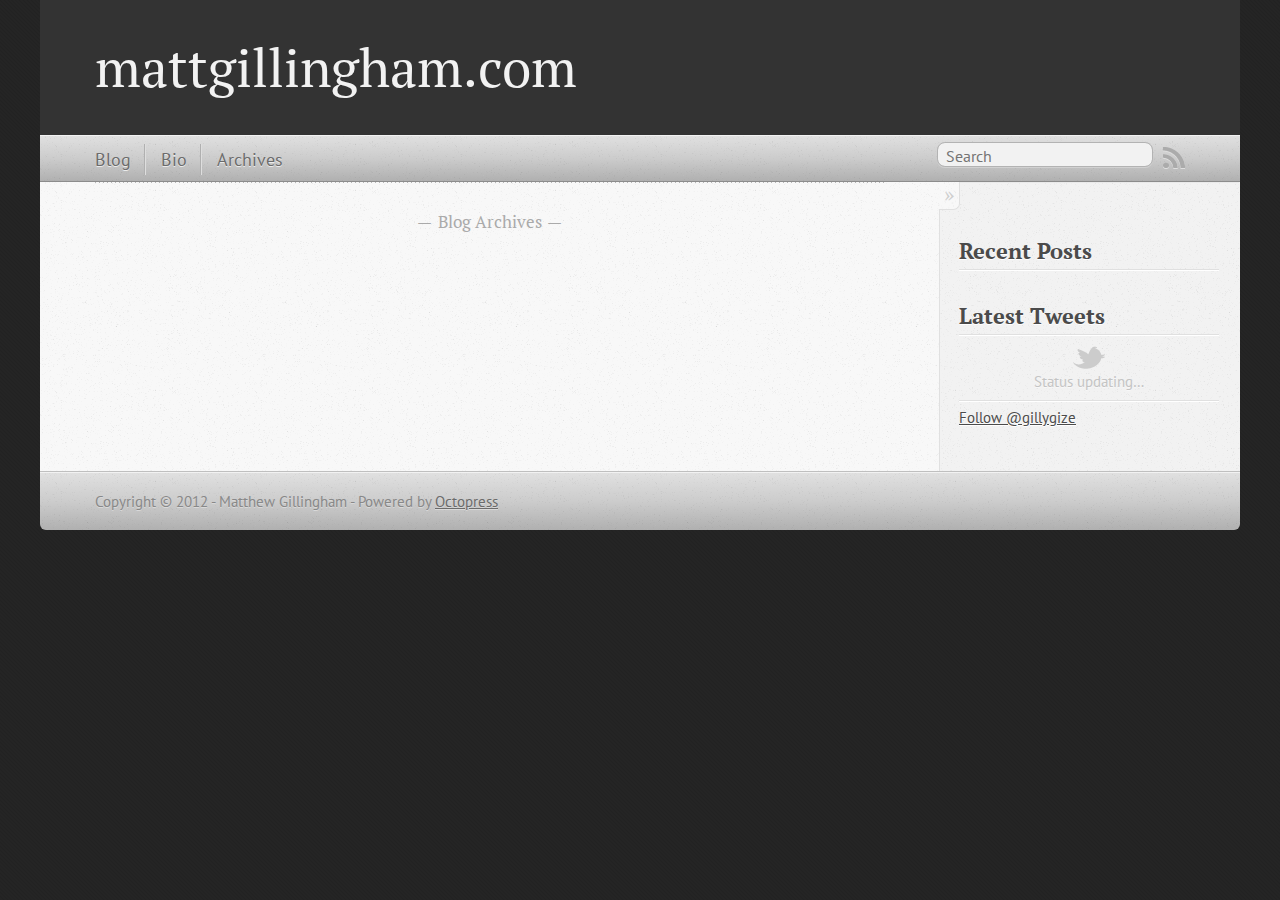
==== index.html @ 76ce4e43 "Site updated at 2012-06-22 06:07:44 UTC" ====
<!DOCTYPE html>
<!--[if IEMobile 7 ]><html class="no-js iem7"><![endif]-->
<!--[if lt IE 9]><html class="no-js lte-ie8"><![endif]-->
<!--[if (gt IE 8)|(gt IEMobile 7)|!(IEMobile)|!(IE)]><!--><html class="no-js" lang="en"><!--<![endif]-->
<head>
  <meta charset="utf-8">
  <title>mattgillingham.com</title>
  <meta name="author" content="Matthew Gillingham">

  
  <meta name="description" content=" Blog Archives Recent Posts Latest Tweets Status updating&#8230; $.domReady(function(){ getTwitterFeed("gillygize", 4, false); }); Follow @gillygize ">
  

  <!-- http://t.co/dKP3o1e -->
  <meta name="HandheldFriendly" content="True">
  <meta name="MobileOptimized" content="320">
  <meta name="viewport" content="width=device-width, initial-scale=1">

  
  <link rel="canonical" href="http://gillygize.github.com/">
  <link href="/favicon.png" rel="icon">
  <link href="/stylesheets/screen.css" media="screen, projection" rel="stylesheet" type="text/css">
  <script src="/javascripts/modernizr-2.0.js"></script>
  <script src="/javascripts/ender.js"></script>
  <script src="/javascripts/octopress.js" type="text/javascript"></script>
  <link href="/atom.xml" rel="alternate" title="mattgillingham.com" type="application/atom+xml">
  <!--Fonts from Google"s Web font directory at http://google.com/webfonts -->
<link href="http://fonts.googleapis.com/css?family=PT+Serif:regular,italic,bold,bolditalic" rel="stylesheet" type="text/css">
<link href="http://fonts.googleapis.com/css?family=PT+Sans:regular,italic,bold,bolditalic" rel="stylesheet" type="text/css">

  
  <script type="text/javascript">
    var _gaq = _gaq || [];
    _gaq.push(['_setAccount', 'UA-32860506-1']);
    _gaq.push(['_trackPageview']);

    (function() {
      var ga = document.createElement('script'); ga.type = 'text/javascript'; ga.async = true;
      ga.src = ('https:' == document.location.protocol ? 'https://ssl' : 'http://www') + '.google-analytics.com/ga.js';
      var s = document.getElementsByTagName('script')[0]; s.parentNode.insertBefore(ga, s);
    })();
  </script>


</head>

<body   >
  <header role="banner"><hgroup>
  <h1><a href="/">mattgillingham.com</a></h1>
  
</hgroup>

</header>
  <nav role="navigation"><ul class="subscription" data-subscription="rss">
  <li><a href="/atom.xml" rel="subscribe-rss" title="subscribe via RSS">RSS</a></li>
  
</ul>
  
<form action="http://google.com/search" method="get">
  <fieldset role="search">
    <input type="hidden" name="q" value="site:gillygize.github.com" />
    <input class="search" type="text" name="q" results="0" placeholder="Search"/>
  </fieldset>
</form>
  
<ul class="main-navigation">
  <li><a href="/">Blog</a></li>
  <li><a href="/bio/">Bio</a></li>
  <li><a href="/blog/archives">Archives</a></li>
</ul>

</nav>
  <div id="main">
    <div id="content">
      <div class="blog-index">
  
  
  <div class="pagination">
    
    <a href="/blog/archives">Blog Archives</a>
    
  </div>
</div>
<aside class="sidebar">
  
    <section>
  <h1>Recent Posts</h1>
  <ul id="recent_posts">
    
  </ul>
</section>


<section>
  <h1>Latest Tweets</h1>
  <ul id="tweets">
    <li class="loading">Status updating&#8230;</li>
  </ul>
  <script type="text/javascript">
    $.domReady(function(){
      getTwitterFeed("gillygize", 4, false);
    });
  </script>
  <script src="/javascripts/twitter.js" type="text/javascript"> </script>
  
    <a href="http://twitter.com/gillygize" class="twitter-follow-button" data-show-count="false">Follow @gillygize</a>
  
</section>





  
</aside>

    </div>
  </div>
  <footer role="contentinfo"><p>
  Copyright &copy; 2012 - Matthew Gillingham -
  <span class="credit">Powered by <a href="http://octopress.org">Octopress</a></span>
</p>

</footer>
  







  <script type="text/javascript">
    (function(){
      var twitterWidgets = document.createElement('script');
      twitterWidgets.type = 'text/javascript';
      twitterWidgets.async = true;
      twitterWidgets.src = 'http://platform.twitter.com/widgets.js';
      document.getElementsByTagName('head')[0].appendChild(twitterWidgets);
    })();
  </script>





</body>
</html>
---- stylesheets/screen.css ----
html,body,div,span,applet,object,iframe,h1,h2,h3,h4,h5,h6,p,blockquote,pre,a,abbr,acronym,address,big,cite,code,del,dfn,em,img,ins,kbd,q,s,samp,small,strike,strong,sub,sup,tt,var,b,u,i,center,dl,dt,dd,ol,ul,li,fieldset,form,label,legend,table,caption,tbody,tfoot,thead,tr,th,td,article,aside,canvas,details,embed,figure,figcaption,footer,header,hgroup,menu,nav,output,ruby,section,summary,time,mark,audio,video{margin:0;padding:0;border:0;font-size:100%;font:inherit;vertical-align:baseline}body{line-height:1}ol,ul{list-style:none}table{border-collapse:collapse;border-spacing:0}caption,th,td{text-align:left;font-weight:normal;vertical-align:middle}q,blockquote{quotes:none}q:before,q:after,blockquote:before,blockquote:after{content:"";content:none}a img{border:none}article,aside,details,figcaption,figure,footer,header,hgroup,menu,nav,section,summary{display:block}article,aside,details,figcaption,figure,footer,header,hgroup,menu,nav,section,summary{display:block}a{color:#1863a1}a:visited{color:#751590}a:focus{color:#0181eb}a:hover{color:#0181eb}a:active{color:#01579f}aside.sidebar a{color:#1863a1}aside.sidebar a:focus{color:#0181eb}aside.sidebar a:hover{color:#0181eb}aside.sidebar a:active{color:#01579f}a{-webkit-transition:color 0.3s;-moz-transition:color 0.3s;-ms-transition:color 0.3s;-o-transition:color 0.3s;transition:color 0.3s}html{background:#252525 url('/images/line-tile.png?1340334889') top left}body>div{background:#f2f2f2 url('/images/noise.png?1340334889') top left;border-bottom:1px solid #bfbfbf}body>div>div{background:#f8f8f8 url('/images/noise.png?1340334889') top left;border-right:1px solid #e0e0e0}.heading,body>header h1,h1,h2,h3,h4,h5,h6{font-family:"PT Serif","Georgia","Helvetica Neue",Arial,sans-serif}.sans,body>header h2,article header p.meta,article>footer,#content .blog-index footer,html .gist .gist-file .gist-meta,#blog-archives a.category,#blog-archives time,aside.sidebar section,body>footer{font-family:"PT Sans","Helvetica Neue",Arial,sans-serif}.serif,body,#content .blog-index a[rel=full-article]{font-family:"PT Serif",Georgia,Times,"Times New Roman",serif}.mono,pre,code,tt,p code,li code{font-family:Menlo,Monaco,"Andale Mono","lucida console","Courier New",monospace}body>header h1{font-size:2.2em;font-family:"PT Serif","Georgia","Helvetica Neue",Arial,sans-serif;font-weight:normal;line-height:1.2em;margin-bottom:0.6667em}body>header h2{font-family:"PT Serif","Georgia","Helvetica Neue",Arial,sans-serif}body{line-height:1.5em;color:#222}h1{font-size:2.2em;line-height:1.2em}@media only screen and (min-width: 992px){body{font-size:1.15em}h1{font-size:2.6em;line-height:1.2em}}h1,h2,h3,h4,h5,h6{text-rendering:optimizelegibility;margin-bottom:1em;font-weight:bold}h2,section h1{font-size:1.5em}h3,section h2,section section h1{font-size:1.3em}h4,section h3,section section h2,section section section h1{font-size:1em}h5,section h4,section section h3{font-size:.9em}h6,section h5,section section h4,section section section h3{font-size:.8em}p,blockquote,ul,ol{margin-bottom:1.5em}ul{list-style-type:disc}ul ul{list-style-type:circle;margin-bottom:0px}ul ul ul{list-style-type:square;margin-bottom:0px}ol{list-style-type:decimal}ol ol{list-style-type:lower-alpha;margin-bottom:0px}ol ol ol{list-style-type:lower-roman;margin-bottom:0px}ul,ul ul,ul ol,ol,ol ul,ol ol{margin-left:1.3em}strong{font-weight:bold}em{font-style:italic}sup,sub{font-size:0.8em;position:relative;display:inline-block}sup{top:-0.5em}sub{bottom:-0.5em}q{font-style:italic}q:before{content:"\201C"}q:after{content:"\201D"}em,dfn{font-style:italic}strong,dfn{font-weight:bold}del,s{text-decoration:line-through}abbr,acronym{border-bottom:1px dotted;cursor:help}sub,sup{line-height:0}hr{margin-bottom:0.2em}small{font-size:.8em}big{font-size:1.2em}blockquote{font-style:italic;position:relative;font-size:1.2em;line-height:1.5em;padding-left:1em;border-left:4px solid rgba(170,170,170,0.5)}blockquote cite{font-style:italic}blockquote cite a{color:#aaa !important;word-wrap:break-word}blockquote cite:before{content:'\2014';padding-right:.3em;padding-left:.3em;color:#aaa}@media only screen and (min-width: 992px){blockquote{padding-left:1.5em;border-left-width:4px}}.pullquote-right:before,.pullquote-left:before{padding:0;border:none;content:attr(data-pullquote);float:right;width:45%;margin:.5em 0 1em 1.5em;position:relative;top:7px;font-size:1.4em;line-height:1.45em}.pullquote-left:before{float:left;margin:.5em 1.5em 1em 0}.force-wrap,article a,aside.sidebar a{white-space:-moz-pre-wrap;white-space:-pre-wrap;white-space:-o-pre-wrap;white-space:pre-wrap;word-wrap:break-word}.group,body>header,body>nav,body>footer,body #content>article,body #content>div>article,body #content>div>section,body div.pagination,aside.sidebar,#main,#content,.sidebar{*zoom:1}.group:after,body>header:after,body>nav:after,body>footer:after,body #content>article:after,body #content>div>article:after,body #content>div>section:after,body div.pagination:after,aside.sidebar:after,#main:after,#content:after,.sidebar:after{content:"";display:table;clear:both}body{-webkit-text-size-adjust:none;max-width:1200px;position:relative;margin:0 auto}body>header,body>nav,body>footer,body #content>article,body #content>div>article,body #content>div>section{padding-left:18px;padding-right:18px}@media only screen and (min-width: 480px){body>header,body>nav,body>footer,body #content>article,body #content>div>article,body #content>div>section{padding-left:25px;padding-right:25px}}@media only screen and (min-width: 768px){body>header,body>nav,body>footer,body #content>article,body #content>div>article,body #content>div>section{padding-left:35px;padding-right:35px}}@media only screen and (min-width: 992px){body>header,body>nav,body>footer,body #content>article,body #content>div>article,body #content>div>section{padding-left:55px;padding-right:55px}}body div.pagination{margin-left:18px;margin-right:18px}@media only screen and (min-width: 480px){body div.pagination{margin-left:25px;margin-right:25px}}@media only screen and (min-width: 768px){body div.pagination{margin-left:35px;margin-right:35px}}@media only screen and (min-width: 992px){body div.pagination{margin-left:55px;margin-right:55px}}body>header{font-size:1em;padding-top:1.5em;padding-bottom:1.5em}#content{overflow:hidden}#content>div,#content>article{width:100%}aside.sidebar{float:none;padding:0 18px 1px;background-color:#f7f7f7;border-top:1px solid #e0e0e0}.flex-content,article img,article video,article .flash-video,aside.sidebar img{max-width:100%;height:auto}.basic-alignment.left,article img.left,article video.left,article .left.flash-video,aside.sidebar img.left{float:left;margin-right:1.5em}.basic-alignment.right,article img.right,article video.right,article .right.flash-video,aside.sidebar img.right{float:right;margin-left:1.5em}.basic-alignment.center,article img.center,article video.center,article .center.flash-video,aside.sidebar img.center{display:block;margin:0 auto 1.5em}.basic-alignment.left,article img.left,article video.left,article .left.flash-video,aside.sidebar img.left,.basic-alignment.right,article img.right,article video.right,article .right.flash-video,aside.sidebar img.right{margin-bottom:.8em}.toggle-sidebar,.no-sidebar .toggle-sidebar{display:none}@media only screen and (min-width: 750px){body.sidebar-footer aside.sidebar{float:none;width:auto;clear:left;margin:0;padding:0 35px 1px;background-color:#f7f7f7;border-top:1px solid #eaeaea}body.sidebar-footer aside.sidebar section.odd,body.sidebar-footer aside.sidebar section.even{float:left;width:48%}body.sidebar-footer aside.sidebar section.odd{margin-left:0}body.sidebar-footer aside.sidebar section.even{margin-left:4%}body.sidebar-footer aside.sidebar.thirds section{width:30%;margin-left:5%}body.sidebar-footer aside.sidebar.thirds section.first{margin-left:0;clear:both}}body.sidebar-footer #content{margin-right:0px}body.sidebar-footer .toggle-sidebar{display:none}@media only screen and (min-width: 550px){body>header{font-size:1em}}@media only screen and (min-width: 750px){aside.sidebar{float:none;width:auto;clear:left;margin:0;padding:0 35px 1px;background-color:#f7f7f7;border-top:1px solid #eaeaea}aside.sidebar section.odd,aside.sidebar section.even{float:left;width:48%}aside.sidebar section.odd{margin-left:0}aside.sidebar section.even{margin-left:4%}aside.sidebar.thirds section{width:30%;margin-left:5%}aside.sidebar.thirds section.first{margin-left:0;clear:both}}@media only screen and (min-width: 768px){body{-webkit-text-size-adjust:auto}body>header{font-size:1.2em}#main{padding:0;margin:0 auto}#content{overflow:visible;margin-right:240px;position:relative}.no-sidebar #content{margin-right:0;border-right:0}.collapse-sidebar #content{margin-right:20px}#content>div,#content>article{padding-top:17.5px;padding-bottom:17.5px;float:left}aside.sidebar{width:210px;padding:0 15px 15px;background:none;clear:none;float:left;margin:0 -100% 0 0}aside.sidebar section{width:auto;margin-left:0}aside.sidebar section.odd,aside.sidebar section.even{float:none;width:auto;margin-left:0}.collapse-sidebar aside.sidebar{float:none;width:auto;clear:left;margin:0;padding:0 35px 1px;background-color:#f7f7f7;border-top:1px solid #eaeaea}.collapse-sidebar aside.sidebar section.odd,.collapse-sidebar aside.sidebar section.even{float:left;width:48%}.collapse-sidebar aside.sidebar section.odd{margin-left:0}.collapse-sidebar aside.sidebar section.even{margin-left:4%}.collapse-sidebar aside.sidebar.thirds section{width:30%;margin-left:5%}.collapse-sidebar aside.sidebar.thirds section.first{margin-left:0;clear:both}}@media only screen and (min-width: 992px){body>header{font-size:1.3em}#content{margin-right:300px}#content>div,#content>article{padding-top:27.5px;padding-bottom:27.5px}aside.sidebar{width:260px;padding:1.2em 20px 20px}.collapse-sidebar aside.sidebar{padding-left:55px;padding-right:55px}}@media only screen and (min-width: 768px){ul,ol{margin-left:0}}body>header{background:#333}body>header h1{display:inline-block;margin:0}body>header h1 a,body>header h1 a:visited,body>header h1 a:hover{color:#f2f2f2;text-decoration:none}body>header h2{margin:.2em 0 0;font-size:1em;color:#aaa;font-weight:normal}body>nav{position:relative;background-color:#ccc;background:url('/images/noise.png?1340334889'),-webkit-gradient(linear, 50% 0%, 50% 100%, color-stop(0%, #e0e0e0), color-stop(50%, #cccccc), color-stop(100%, #b0b0b0));background:url('/images/noise.png?1340334889'),-webkit-linear-gradient(#e0e0e0,#cccccc,#b0b0b0);background:url('/images/noise.png?1340334889'),-moz-linear-gradient(#e0e0e0,#cccccc,#b0b0b0);background:url('/images/noise.png?1340334889'),-o-linear-gradient(#e0e0e0,#cccccc,#b0b0b0);background:url('/images/noise.png?1340334889'),-ms-linear-gradient(#e0e0e0,#cccccc,#b0b0b0);background:url('/images/noise.png?1340334889'),linear-gradient(#e0e0e0,#cccccc,#b0b0b0);border-top:1px solid #f2f2f2;border-bottom:1px solid #8c8c8c;padding-top:.35em;padding-bottom:.35em}body>nav form{-webkit-background-clip:padding;-moz-background-clip:padding;background-clip:padding-box;margin:0;padding:0}body>nav form .search{padding:.3em .5em 0;font-size:.85em;font-family:"PT Sans","Helvetica Neue",Arial,sans-serif;line-height:1.1em;width:95%;-webkit-border-radius:0.5em;-moz-border-radius:0.5em;-ms-border-radius:0.5em;-o-border-radius:0.5em;border-radius:0.5em;-webkit-background-clip:padding;-moz-background-clip:padding;background-clip:padding-box;-webkit-box-shadow:#d1d1d1 0 1px;-moz-box-shadow:#d1d1d1 0 1px;box-shadow:#d1d1d1 0 1px;background-color:#f2f2f2;border:1px solid #b3b3b3;color:#888}body>nav form .search:focus{color:#444;border-color:#80b1df;-webkit-box-shadow:#80b1df 0 0 4px,#80b1df 0 0 3px inset;-moz-box-shadow:#80b1df 0 0 4px,#80b1df 0 0 3px inset;box-shadow:#80b1df 0 0 4px,#80b1df 0 0 3px inset;background-color:#fff;outline:none}body>nav fieldset[role=search]{float:right;width:48%}body>nav fieldset.mobile-nav{float:left;width:48%}body>nav fieldset.mobile-nav select{width:100%;font-size:.8em;border:1px solid #888}body>nav ul{display:none}@media only screen and (min-width: 550px){body>nav{font-size:.9em}body>nav ul{margin:0;padding:0;border:0;overflow:hidden;*zoom:1;float:left;display:block;padding-top:.15em}body>nav ul li{list-style-image:none;list-style-type:none;margin-left:0;white-space:nowrap;display:inline;float:left;padding-left:0;padding-right:0}body>nav ul li:first-child,body>nav ul li.first{padding-left:0}body>nav ul li:last-child{padding-right:0}body>nav ul li.last{padding-right:0}body>nav ul.subscription{margin-left:.8em;float:right}body>nav ul.subscription li:last-child a{padding-right:0}body>nav ul li{margin:0}body>nav a{color:#6b6b6b;font-family:"PT Sans","Helvetica Neue",Arial,sans-serif;text-shadow:#ebebeb 0 1px;float:left;text-decoration:none;font-size:1.1em;padding:.1em 0;line-height:1.5em}body>nav a:visited{color:#6b6b6b}body>nav a:hover{color:#2b2b2b}body>nav li+li{border-left:1px solid #b0b0b0;margin-left:.8em}body>nav li+li a{padding-left:.8em;border-left:1px solid #dedede}body>nav form{float:right;text-align:left;padding-left:.8em;width:175px}body>nav form .search{width:93%;font-size:.95em;line-height:1.2em}body>nav ul[data-subscription$=email]+form{width:97px}body>nav ul[data-subscription$=email]+form .search{width:91%}body>nav fieldset.mobile-nav{display:none}body>nav fieldset[role=search]{width:99%}}@media only screen and (min-width: 992px){body>nav form{width:215px}body>nav ul[data-subscription$=email]+form{width:147px}}.no-placeholder body>nav .search{background:#f2f2f2 url('/images/search.png?1340334889') 0.3em 0.25em no-repeat;text-indent:1.3em}@media only screen and (min-width: 550px){.maskImage body>nav ul[data-subscription$=email]+form{width:123px}}@media only screen and (min-width: 992px){.maskImage body>nav ul[data-subscription$=email]+form{width:173px}}.maskImage ul.subscription{position:relative;top:.2em}.maskImage ul.subscription li,.maskImage ul.subscription a{border:0;padding:0}.maskImage a[rel=subscribe-rss]{position:relative;top:0px;text-indent:-999999em;background-color:#dedede;border:0;padding:0}.maskImage a[rel=subscribe-rss],.maskImage a[rel=subscribe-rss]:after{-webkit-mask-image:url('/images/rss.png?1340334889');-moz-mask-image:url('/images/rss.png?1340334889');-ms-mask-image:url('/images/rss.png?1340334889');-o-mask-image:url('/images/rss.png?1340334889');mask-image:url('/images/rss.png?1340334889');-webkit-mask-repeat:no-repeat;-moz-mask-repeat:no-repeat;-ms-mask-repeat:no-repeat;-o-mask-repeat:no-repeat;mask-repeat:no-repeat;width:22px;height:22px}.maskImage a[rel=subscribe-rss]:after{content:"";position:absolute;top:-1px;left:0;background-color:#ababab}.maskImage a[rel=subscribe-rss]:hover:after{background-color:#9e9e9e}.maskImage a[rel=subscribe-email]{position:relative;top:0px;text-indent:-999999em;background-color:#dedede;border:0;padding:0}.maskImage a[rel=subscribe-email],.maskImage a[rel=subscribe-email]:after{-webkit-mask-image:url('/images/email.png?1340334889');-moz-mask-image:url('/images/email.png?1340334889');-ms-mask-image:url('/images/email.png?1340334889');-o-mask-image:url('/images/email.png?1340334889');mask-image:url('/images/email.png?1340334889');-webkit-mask-repeat:no-repeat;-moz-mask-repeat:no-repeat;-ms-mask-repeat:no-repeat;-o-mask-repeat:no-repeat;mask-repeat:no-repeat;width:28px;height:22px}.maskImage a[rel=subscribe-email]:after{content:"";position:absolute;top:-1px;left:0;background-color:#ababab}.maskImage a[rel=subscribe-email]:hover:after{background-color:#9e9e9e}article{padding-top:1em}article header{position:relative;padding-top:2em;padding-bottom:1em;margin-bottom:1em;background:url('[data-uri]') bottom left repeat-x}article header h1{margin:0}article header h1 a{text-decoration:none}article header h1 a:hover{text-decoration:underline}article header p{font-size:.9em;color:#aaa;margin:0}article header p.meta{text-transform:uppercase;position:absolute;top:0}@media only screen and (min-width: 768px){article header{margin-bottom:1.5em;padding-bottom:1em;background:url('[data-uri]') bottom left repeat-x}}article h2{padding-top:0.8em;background:url('[data-uri]') top left repeat-x}.entry-content article h2:first-child,article header+h2{padding-top:0}article h2:first-child,article header+h2{background:none}article .feature{padding-top:.5em;margin-bottom:1em;padding-bottom:1em;background:url('[data-uri]') bottom left repeat-x;font-size:2.0em;font-style:italic;line-height:1.3em}article img,article video,article .flash-video{-webkit-border-radius:0.3em;-moz-border-radius:0.3em;-ms-border-radius:0.3em;-o-border-radius:0.3em;border-radius:0.3em;-webkit-box-shadow:rgba(0,0,0,0.15) 0 1px 4px;-moz-box-shadow:rgba(0,0,0,0.15) 0 1px 4px;box-shadow:rgba(0,0,0,0.15) 0 1px 4px;-webkit-box-sizing:border-box;-moz-box-sizing:border-box;box-sizing:border-box;border:#fff 0.5em solid}article video,article .flash-video{margin:0 auto 1.5em}article video{display:block;width:100%}article .flash-video>div{position:relative;display:block;padding-bottom:56.25%;padding-top:1px;height:0;overflow:hidden}article .flash-video>div iframe,article .flash-video>div object,article .flash-video>div embed{position:absolute;top:0;left:0;width:100%;height:100%}article>footer{padding-bottom:2.5em;margin-top:2em}article>footer p.meta{margin-bottom:.8em;font-size:.85em;clear:both;overflow:hidden}.blog-index article+article{background:url('[data-uri]') top left repeat-x}#content .blog-index{padding-top:0;padding-bottom:0}#content .blog-index article{padding-top:2em}#content .blog-index article header{background:none;padding-bottom:0}#content .blog-index article h1{font-size:2.2em}#content .blog-index article h1 a{color:inherit}#content .blog-index article h1 a:hover{color:#0181eb}#content .blog-index a[rel=full-article]{background:#ebebeb;display:inline-block;padding:.4em .8em;margin-right:.5em;text-decoration:none;color:#666;-webkit-transition:background-color 0.5s;-moz-transition:background-color 0.5s;-ms-transition:background-color 0.5s;-o-transition:background-color 0.5s;transition:background-color 0.5s}#content .blog-index a[rel=full-article]:hover{background:#0181eb;text-shadow:none;color:#f8f8f8}#content .blog-index footer{margin-top:1em}.separator,article>footer .byline+time:before,article>footer time+time:before,article>footer .comments:before,article>footer .byline ~ .categories:before{content:"\2022 ";padding:0 .4em 0 .2em;display:inline-block}#content div.pagination{text-align:center;font-size:.95em;position:relative;background:url('[data-uri]') top left repeat-x;padding-top:1.5em;padding-bottom:1.5em}#content div.pagination a{text-decoration:none;color:#aaa}#content div.pagination a.prev{position:absolute;left:0}#content div.pagination a.next{position:absolute;right:0}#content div.pagination a:hover{color:#0181eb}#content div.pagination a[href*=archive]:before,#content div.pagination a[href*=archive]:after{content:'\2014';padding:0 .3em}p.meta+.sharing{padding-top:1em;padding-left:0;background:url('[data-uri]') top left repeat-x}#fb-root{display:none}.highlight,html .gist .gist-file .gist-syntax .gist-highlight{border:1px solid #05232b !important}.highlight table td.code,html .gist .gist-file .gist-syntax .gist-highlight table td.code{width:100%}.highlight .line-numbers,html .gist .gist-file .gist-syntax .gist-highlight .line-numbers{text-align:right;font-size:13px;line-height:1.45em;background:#073642 url('/images/noise.png?1340334889') top left !important;border-right:1px solid #00232c !important;-webkit-box-shadow:#083e4b -1px 0 inset;-moz-box-shadow:#083e4b -1px 0 inset;box-shadow:#083e4b -1px 0 inset;text-shadow:#021014 0 -1px;padding:.8em !important;-webkit-border-radius:0;-moz-border-radius:0;-ms-border-radius:0;-o-border-radius:0;border-radius:0}.highlight .line-numbers span,html .gist .gist-file .gist-syntax .gist-highlight .line-numbers span{color:#586e75 !important}figure.code,.gist-file,pre{-webkit-box-shadow:rgba(0,0,0,0.06) 0 0 10px;-moz-box-shadow:rgba(0,0,0,0.06) 0 0 10px;box-shadow:rgba(0,0,0,0.06) 0 0 10px}figure.code .highlight pre,.gist-file .highlight pre,pre .highlight pre{-webkit-box-shadow:none;-moz-box-shadow:none;box-shadow:none}html .gist .gist-file{margin-bottom:1.8em;position:relative;border:none;padding-top:26px !important}html .gist .gist-file .gist-syntax{border-bottom:0 !important;background:none !important}html .gist .gist-file .gist-syntax .gist-highlight{background:#002b36 !important}html .gist .gist-file .gist-meta{padding:.6em 0.8em;border:1px solid #083e4b !important;color:#586e75;font-size:.7em !important;background:#073642 url('/images/noise.png?1340334889') top left;line-height:1.5em}html .gist .gist-file .gist-meta a{color:#75878b !important;text-decoration:none}html .gist .gist-file .gist-meta a:hover{text-decoration:underline}html .gist .gist-file .gist-meta a:hover{color:#93a1a1 !important}html .gist .gist-file .gist-meta a[href*='#file']{position:absolute;top:0;left:0;right:-10px;color:#474747 !important}html .gist .gist-file .gist-meta a[href*='#file']:hover{color:#1863a1 !important}html .gist .gist-file .gist-meta a[href*=raw]{top:.4em}pre{background:#002b36 url('/images/noise.png?1340334889') top left;-webkit-border-radius:0.4em;-moz-border-radius:0.4em;-ms-border-radius:0.4em;-o-border-radius:0.4em;border-radius:0.4em;border:1px solid #05232b;line-height:1.45em;font-size:13px;margin-bottom:2.1em;padding:.8em 1em;color:#93a1a1;overflow:auto}h3.filename+pre{-moz-border-radius-topleft:0px;-webkit-border-top-left-radius:0px;-ms-border-top-left-radius:0px;-o-border-top-left-radius:0px;border-top-left-radius:0px;-moz-border-radius-topright:0px;-webkit-border-top-right-radius:0px;-ms-border-top-right-radius:0px;-o-border-top-right-radius:0px;border-top-right-radius:0px}p code,li code{display:inline-block;white-space:no-wrap;background:#fff;font-size:.8em;line-height:1.5em;color:#555;border:1px solid #ddd;-webkit-border-radius:0.4em;-moz-border-radius:0.4em;-ms-border-radius:0.4em;-o-border-radius:0.4em;border-radius:0.4em;padding:0 .3em;margin:-1px 0}p pre code,li pre code{font-size:1em !important;background:none;border:none}.pre-code,html .gist .gist-file .gist-syntax .gist-highlight pre,.highlight code{font-family:Menlo,Monaco,"Andale Mono","lucida console","Courier New",monospace !important;overflow:scroll;overflow-y:hidden;display:block;padding:.8em !important;overflow-x:auto;line-height:1.45em;background:#002b36 url('/images/noise.png?1340334889') top left !important;color:#93a1a1 !important}.pre-code *::-moz-selection,html .gist .gist-file .gist-syntax .gist-highlight pre *::-moz-selection,.highlight code *::-moz-selection{background:#386774;color:inherit;text-shadow:#002b36 0 1px}.pre-code *::-webkit-selection,html .gist .gist-file .gist-syntax .gist-highlight pre *::-webkit-selection,.highlight code *::-webkit-selection{background:#386774;color:inherit;text-shadow:#002b36 0 1px}.pre-code *::selection,html .gist .gist-file .gist-syntax .gist-highlight pre *::selection,.highlight code *::selection{background:#386774;color:inherit;text-shadow:#002b36 0 1px}.pre-code span,html .gist .gist-file .gist-syntax .gist-highlight pre span,.highlight code span{color:#93a1a1 !important}.pre-code span,html .gist .gist-file .gist-syntax .gist-highlight pre span,.highlight code span{font-style:normal !important;font-weight:normal !important}.pre-code .c,html .gist .gist-file .gist-syntax .gist-highlight pre .c,.highlight code .c{color:#586e75 !important;font-style:italic !important}.pre-code .cm,html .gist .gist-file .gist-syntax .gist-highlight pre .cm,.highlight code .cm{color:#586e75 !important;font-style:italic !important}.pre-code .cp,html .gist .gist-file .gist-syntax .gist-highlight pre .cp,.highlight code .cp{color:#586e75 !important;font-style:italic !important}.pre-code .c1,html .gist .gist-file .gist-syntax .gist-highlight pre .c1,.highlight code .c1{color:#586e75 !important;font-style:italic !important}.pre-code .cs,html .gist .gist-file .gist-syntax .gist-highlight pre .cs,.highlight code .cs{color:#586e75 !important;font-weight:bold !important;font-style:italic !important}.pre-code .err,html .gist .gist-file .gist-syntax .gist-highlight pre .err,.highlight code .err{color:#dc322f !important;background:none !important}.pre-code .k,html .gist .gist-file .gist-syntax .gist-highlight pre .k,.highlight code .k{color:#cb4b16 !important}.pre-code .o,html .gist .gist-file .gist-syntax .gist-highlight pre .o,.highlight code .o{color:#93a1a1 !important;font-weight:bold !important}.pre-code .p,html .gist .gist-file .gist-syntax .gist-highlight pre .p,.highlight code .p{color:#93a1a1 !important}.pre-code .ow,html .gist .gist-file .gist-syntax .gist-highlight pre .ow,.highlight code .ow{color:#2aa198 !important;font-weight:bold !important}.pre-code .gd,html .gist .gist-file .gist-syntax .gist-highlight pre .gd,.highlight code .gd{color:#93a1a1 !important;background-color:#372c34 !important;display:inline-block}.pre-code .gd .x,html .gist .gist-file .gist-syntax .gist-highlight pre .gd .x,.highlight code .gd .x{color:#93a1a1 !important;background-color:#4d2d33 !important;display:inline-block}.pre-code .ge,html .gist .gist-file .gist-syntax .gist-highlight pre .ge,.highlight code .ge{color:#93a1a1 !important;font-style:italic !important}.pre-code .gh,html .gist .gist-file .gist-syntax .gist-highlight pre .gh,.highlight code .gh{color:#586e75 !important}.pre-code .gi,html .gist .gist-file .gist-syntax .gist-highlight pre .gi,.highlight code .gi{color:#93a1a1 !important;background-color:#1a412b !important;display:inline-block}.pre-code .gi .x,html .gist .gist-file .gist-syntax .gist-highlight pre .gi .x,.highlight code .gi .x{color:#93a1a1 !important;background-color:#355720 !important;display:inline-block}.pre-code .gs,html .gist .gist-file .gist-syntax .gist-highlight pre .gs,.highlight code .gs{color:#93a1a1 !important;font-weight:bold !important}.pre-code .gu,html .gist .gist-file .gist-syntax .gist-highlight pre .gu,.highlight code .gu{color:#6c71c4 !important}.pre-code .kc,html .gist .gist-file .gist-syntax .gist-highlight pre .kc,.highlight code .kc{color:#859900 !important;font-weight:bold !important}.pre-code .kd,html .gist .gist-file .gist-syntax .gist-highlight pre .kd,.highlight code .kd{color:#268bd2 !important}.pre-code .kp,html .gist .gist-file .gist-syntax .gist-highlight pre .kp,.highlight code .kp{color:#cb4b16 !important;font-weight:bold !important}.pre-code .kr,html .gist .gist-file .gist-syntax .gist-highlight pre .kr,.highlight code .kr{color:#d33682 !important;font-weight:bold !important}.pre-code .kt,html .gist .gist-file .gist-syntax .gist-highlight pre .kt,.highlight code .kt{color:#2aa198 !important}.pre-code .n,html .gist .gist-file .gist-syntax .gist-highlight pre .n,.highlight code .n{color:#268bd2 !important}.pre-code .na,html .gist .gist-file .gist-syntax .gist-highlight pre .na,.highlight code .na{color:#268bd2 !important}.pre-code .nb,html .gist .gist-file .gist-syntax .gist-highlight pre .nb,.highlight code .nb{color:#859900 !important}.pre-code .nc,html .gist .gist-file .gist-syntax .gist-highlight pre .nc,.highlight code .nc{color:#d33682 !important}.pre-code .no,html .gist .gist-file .gist-syntax .gist-highlight pre .no,.highlight code .no{color:#b58900 !important}.pre-code .nl,html .gist .gist-file .gist-syntax .gist-highlight pre .nl,.highlight code .nl{color:#859900 !important}.pre-code .ne,html .gist .gist-file .gist-syntax .gist-highlight pre .ne,.highlight code .ne{color:#268bd2 !important;font-weight:bold !important}.pre-code .nf,html .gist .gist-file .gist-syntax .gist-highlight pre .nf,.highlight code .nf{color:#268bd2 !important;font-weight:bold !important}.pre-code .nn,html .gist .gist-file .gist-syntax .gist-highlight pre .nn,.highlight code .nn{color:#b58900 !important}.pre-code .nt,html .gist .gist-file .gist-syntax .gist-highlight pre .nt,.highlight code .nt{color:#268bd2 !important;font-weight:bold !important}.pre-code .nx,html .gist .gist-file .gist-syntax .gist-highlight pre .nx,.highlight code .nx{color:#b58900 !important}.pre-code .vg,html .gist .gist-file .gist-syntax .gist-highlight pre .vg,.highlight code .vg{color:#268bd2 !important}.pre-code .vi,html .gist .gist-file .gist-syntax .gist-highlight pre .vi,.highlight code .vi{color:#268bd2 !important}.pre-code .nv,html .gist .gist-file .gist-syntax .gist-highlight pre .nv,.highlight code .nv{color:#268bd2 !important}.pre-code .mf,html .gist .gist-file .gist-syntax .gist-highlight pre .mf,.highlight code .mf{color:#2aa198 !important}.pre-code .m,html .gist .gist-file .gist-syntax .gist-highlight pre .m,.highlight code .m{color:#2aa198 !important}.pre-code .mh,html .gist .gist-file .gist-syntax .gist-highlight pre .mh,.highlight code .mh{color:#2aa198 !important}.pre-code .mi,html .gist .gist-file .gist-syntax .gist-highlight pre .mi,.highlight code .mi{color:#2aa198 !important}.pre-code .s,html .gist .gist-file .gist-syntax .gist-highlight pre .s,.highlight code .s{color:#2aa198 !important}.pre-code .sd,html .gist .gist-file .gist-syntax .gist-highlight pre .sd,.highlight code .sd{color:#2aa198 !important}.pre-code .s2,html .gist .gist-file .gist-syntax .gist-highlight pre .s2,.highlight code .s2{color:#2aa198 !important}.pre-code .se,html .gist .gist-file .gist-syntax .gist-highlight pre .se,.highlight code .se{color:#dc322f !important}.pre-code .si,html .gist .gist-file .gist-syntax .gist-highlight pre .si,.highlight code .si{color:#268bd2 !important}.pre-code .sr,html .gist .gist-file .gist-syntax .gist-highlight pre .sr,.highlight code .sr{color:#2aa198 !important}.pre-code .s1,html .gist .gist-file .gist-syntax .gist-highlight pre .s1,.highlight code .s1{color:#2aa198 !important}.pre-code div .gd,html .gist .gist-file .gist-syntax .gist-highlight pre div .gd,.highlight code div .gd,.pre-code div .gd .x,html .gist .gist-file .gist-syntax .gist-highlight pre div .gd .x,.highlight code div .gd .x,.pre-code div .gi,html .gist .gist-file .gist-syntax .gist-highlight pre div .gi,.highlight code div .gi,.pre-code div .gi .x,html .gist .gist-file .gist-syntax .gist-highlight pre div .gi .x,.highlight code div .gi .x{display:inline-block;width:100%}.highlight,.gist-highlight{margin-bottom:1.8em;background:#002b36;overflow-y:hidden;overflow-x:auto}.highlight pre,.gist-highlight pre{background:none;-webkit-border-radius:none;-moz-border-radius:none;-ms-border-radius:none;-o-border-radius:none;border-radius:none;border:none;padding:0;margin-bottom:0}pre::-webkit-scrollbar,.highlight::-webkit-scrollbar,.gist-highlight::-webkit-scrollbar{height:.5em;background:rgba(255,255,255,0.15)}pre::-webkit-scrollbar-thumb:horizontal,.highlight::-webkit-scrollbar-thumb:horizontal,.gist-highlight::-webkit-scrollbar-thumb:horizontal{background:rgba(255,255,255,0.2);-webkit-border-radius:4px;border-radius:4px}.highlight code{background:#000}figure.code{background:none;padding:0;border:0;margin-bottom:1.5em}figure.code pre{margin-bottom:0}figure.code figcaption{position:relative}figure.code .highlight{margin-bottom:0}.code-title,html .gist .gist-file .gist-meta a[href*='#file'],h3.filename,figure.code figcaption{text-align:center;font-size:13px;line-height:2em;text-shadow:#cbcccc 0 1px 0;color:#474747;font-weight:normal;margin-bottom:0;-moz-border-radius-topleft:5px;-webkit-border-top-left-radius:5px;-ms-border-top-left-radius:5px;-o-border-top-left-radius:5px;border-top-left-radius:5px;-moz-border-radius-topright:5px;-webkit-border-top-right-radius:5px;-ms-border-top-right-radius:5px;-o-border-top-right-radius:5px;border-top-right-radius:5px;font-family:"Helvetica Neue", Arial, "Lucida Grande", "Lucida Sans Unicode", Lucida, sans-serif;background:#aaa url('/images/code_bg.png?1340334889') top repeat-x;border:1px solid #565656;border-top-color:#cbcbcb;border-left-color:#a5a5a5;border-right-color:#a5a5a5;border-bottom:0}.download-source,html .gist .gist-file .gist-meta a[href*=raw],figure.code figcaption a{position:absolute;right:.8em;text-decoration:none;color:#666 !important;z-index:1;font-size:13px;text-shadow:#cbcccc 0 1px 0;padding-left:3em}.download-source:hover,html .gist .gist-file .gist-meta a[href*=raw]:hover,figure.code figcaption a:hover{text-decoration:underline}#archive #content>div,#archive #content>div>article{padding-top:0}#blog-archives{color:#aaa}#blog-archives article{padding:1em 0 1em;position:relative;background:url('[data-uri]') bottom left repeat-x}#blog-archives article:last-child{background:none}#blog-archives article footer{padding:0;margin:0}#blog-archives h1{color:#222;margin-bottom:.3em}#blog-archives h2{display:none}#blog-archives h1{font-size:1.5em}#blog-archives h1 a{text-decoration:none;color:inherit;font-weight:normal;display:inline-block}#blog-archives h1 a:hover{text-decoration:underline}#blog-archives h1 a:hover{color:#0181eb}#blog-archives a.category,#blog-archives time{color:#aaa}#blog-archives .entry-content{display:none}#blog-archives time{font-size:.9em;line-height:1.2em}#blog-archives time .month,#blog-archives time .day{display:inline-block}#blog-archives time .month{text-transform:uppercase}#blog-archives p{margin-bottom:1em}#blog-archives a,#blog-archives .entry-content a{color:inherit}#blog-archives a:hover,#blog-archives .entry-content a:hover{color:#0181eb}#blog-archives a:hover{color:#0181eb}@media only screen and (min-width: 550px){#blog-archives article{margin-left:5em}#blog-archives h2{margin-bottom:.3em;font-weight:normal;display:inline-block;position:relative;top:-1px;float:left}#blog-archives h2:first-child{padding-top:.75em}#blog-archives time{position:absolute;text-align:right;left:0em;top:1.8em}#blog-archives .year{display:none}#blog-archives article{padding-left:4.5em;padding-bottom:.7em}#blog-archives a.category{line-height:1.1em}}#content>.category article{margin-left:0;padding-left:6.8em}#content>.category .year{display:inline}.side-shadow-border,aside.sidebar section h1,aside.sidebar li{-webkit-box-shadow:#fff 0 1px;-moz-box-shadow:#fff 0 1px;box-shadow:#fff 0 1px}aside.sidebar{overflow:hidden;color:#4b4b4b;text-shadow:#fff 0 1px}aside.sidebar section{font-size:.8em;line-height:1.4em;margin-bottom:1.5em}aside.sidebar section h1{margin:1.5em 0 0;padding-bottom:.2em;border-bottom:1px solid #e0e0e0}aside.sidebar section h1+p{padding-top:.4em}aside.sidebar img{-webkit-border-radius:0.3em;-moz-border-radius:0.3em;-ms-border-radius:0.3em;-o-border-radius:0.3em;border-radius:0.3em;-webkit-box-shadow:rgba(0,0,0,0.15) 0 1px 4px;-moz-box-shadow:rgba(0,0,0,0.15) 0 1px 4px;box-shadow:rgba(0,0,0,0.15) 0 1px 4px;-webkit-box-sizing:border-box;-moz-box-sizing:border-box;box-sizing:border-box;border:#fff 0.3em solid}aside.sidebar ul{margin-bottom:0.5em;margin-left:0}aside.sidebar li{list-style:none;padding:.5em 0;margin:0;border-bottom:1px solid #e0e0e0}aside.sidebar li p:last-child{margin-bottom:0}aside.sidebar a{color:inherit;-webkit-transition:color 0.5s;-moz-transition:color 0.5s;-ms-transition:color 0.5s;-o-transition:color 0.5s;transition:color 0.5s}aside.sidebar:hover a{color:#1863a1}aside.sidebar:hover a:hover{color:#0181eb}.aside-alt-link,#tweets a[href*='twitter.com/search'],#pinboard_linkroll .pin-tag{color:#7e7e7e}.aside-alt-link:hover,#tweets a[href*='twitter.com/search']:hover,#pinboard_linkroll .pin-tag:hover{color:#0181eb}@media only screen and (min-width: 768px){.toggle-sidebar{outline:none;position:absolute;right:-10px;top:0;bottom:0;display:inline-block;text-decoration:none;color:#cecece;width:9px;cursor:pointer}.toggle-sidebar:hover{background:#e9e9e9;background:-webkit-gradient(linear, 0% 50%, 100% 50%, color-stop(0%, rgba(224,224,224,0.5)), color-stop(100%, rgba(224,224,224,0)));background:-webkit-linear-gradient(left, rgba(224,224,224,0.5),rgba(224,224,224,0));background:-moz-linear-gradient(left, rgba(224,224,224,0.5),rgba(224,224,224,0));background:-o-linear-gradient(left, rgba(224,224,224,0.5),rgba(224,224,224,0));background:-ms-linear-gradient(left, rgba(224,224,224,0.5),rgba(224,224,224,0));background:linear-gradient(left, rgba(224,224,224,0.5),rgba(224,224,224,0))}.toggle-sidebar:after{position:absolute;right:-11px;top:0;width:20px;font-size:1.2em;line-height:1.1em;padding-bottom:.15em;-moz-border-radius-bottomright:0.3em;-webkit-border-bottom-right-radius:0.3em;-ms-border-bottom-right-radius:0.3em;-o-border-bottom-right-radius:0.3em;border-bottom-right-radius:0.3em;text-align:center;background:#f8f8f8 url('/images/noise.png?1340334889') top left;border-bottom:1px solid #e0e0e0;border-right:1px solid #e0e0e0;content:"\00BB";text-indent:-1px}.collapse-sidebar .toggle-sidebar{text-indent:0px;right:-20px;width:19px}.collapse-sidebar .toggle-sidebar:hover{background:#e9e9e9}.collapse-sidebar .toggle-sidebar:after{border-left:1px solid #e0e0e0;text-shadow:#fff 0 1px;content:"\00AB";left:0px;right:0;text-align:center;text-indent:0;border:0;border-right-width:0;background:none}}#tweets .loading{background:url('[data-uri]') no-repeat center 0.5em;color:#c4c4c4;text-shadow:#f8f8f8 0 1px;text-align:center;padding:2.5em 0 .5em}#tweets .loading.error{background:url('[data-uri]') no-repeat center 0.5em}#tweets p{position:relative;padding-right:1em}#tweets a[href*=status]:first-child{color:#a4a4a4;float:right;padding:0 0 .1em 1em;position:relative;right:-1.3em;text-shadow:#fff 0 1px;font-size:.7em;text-decoration:none}#tweets a[href*=status]:first-child span{font-size:1.5em}#tweets a[href*=status]:first-child:hover{color:#0181eb;text-decoration:none}#tweets a[href*='twitter.com/search']{text-decoration:none}#tweets a[href*='twitter.com/search']:hover{text-decoration:underline}.googleplus h1{-moz-box-shadow:none !important;-webkit-box-shadow:none !important;-o-box-shadow:none !important;box-shadow:none !important;border-bottom:0px none !important}.googleplus a{text-decoration:none;white-space:normal !important;line-height:32px}.googleplus a img{float:left;margin-right:0.5em;border:0 none}.googleplus-hidden{position:absolute;top:-1000em;left:-1000em}#pinboard_linkroll .pin-title,#pinboard_linkroll .pin-description{display:block;margin-bottom:.5em}#pinboard_linkroll .pin-tag{text-decoration:none}#pinboard_linkroll .pin-tag:hover{text-decoration:underline}#pinboard_linkroll .pin-tag:after{content:','}#pinboard_linkroll .pin-tag:last-child:after{content:''}.delicious-posts a.delicious-link{margin-bottom:.5em;display:block}.delicious-posts p{font-size:1em}body>footer{font-size:.8em;color:#888;text-shadow:#d9d9d9 0 1px;background-color:#ccc;background:url('/images/noise.png?1340334889'),-webkit-gradient(linear, 50% 0%, 50% 100%, color-stop(0%, #e0e0e0), color-stop(50%, #cccccc), color-stop(100%, #b0b0b0));background:url('/images/noise.png?1340334889'),-webkit-linear-gradient(#e0e0e0,#cccccc,#b0b0b0);background:url('/images/noise.png?1340334889'),-moz-linear-gradient(#e0e0e0,#cccccc,#b0b0b0);background:url('/images/noise.png?1340334889'),-o-linear-gradient(#e0e0e0,#cccccc,#b0b0b0);background:url('/images/noise.png?1340334889'),-ms-linear-gradient(#e0e0e0,#cccccc,#b0b0b0);background:url('/images/noise.png?1340334889'),linear-gradient(#e0e0e0,#cccccc,#b0b0b0);border-top:1px solid #f2f2f2;position:relative;padding-top:1em;padding-bottom:1em;margin-bottom:3em;-moz-border-radius-bottomleft:0.4em;-webkit-border-bottom-left-radius:0.4em;-ms-border-bottom-left-radius:0.4em;-o-border-bottom-left-radius:0.4em;border-bottom-left-radius:0.4em;-moz-border-radius-bottomright:0.4em;-webkit-border-bottom-right-radius:0.4em;-ms-border-bottom-right-radius:0.4em;-o-border-bottom-right-radius:0.4em;border-bottom-right-radius:0.4em;z-index:1}body>footer a{color:#6b6b6b}body>footer a:visited{color:#6b6b6b}body>footer a:hover{color:#484848}body>footer p:last-child{margin-bottom:0}
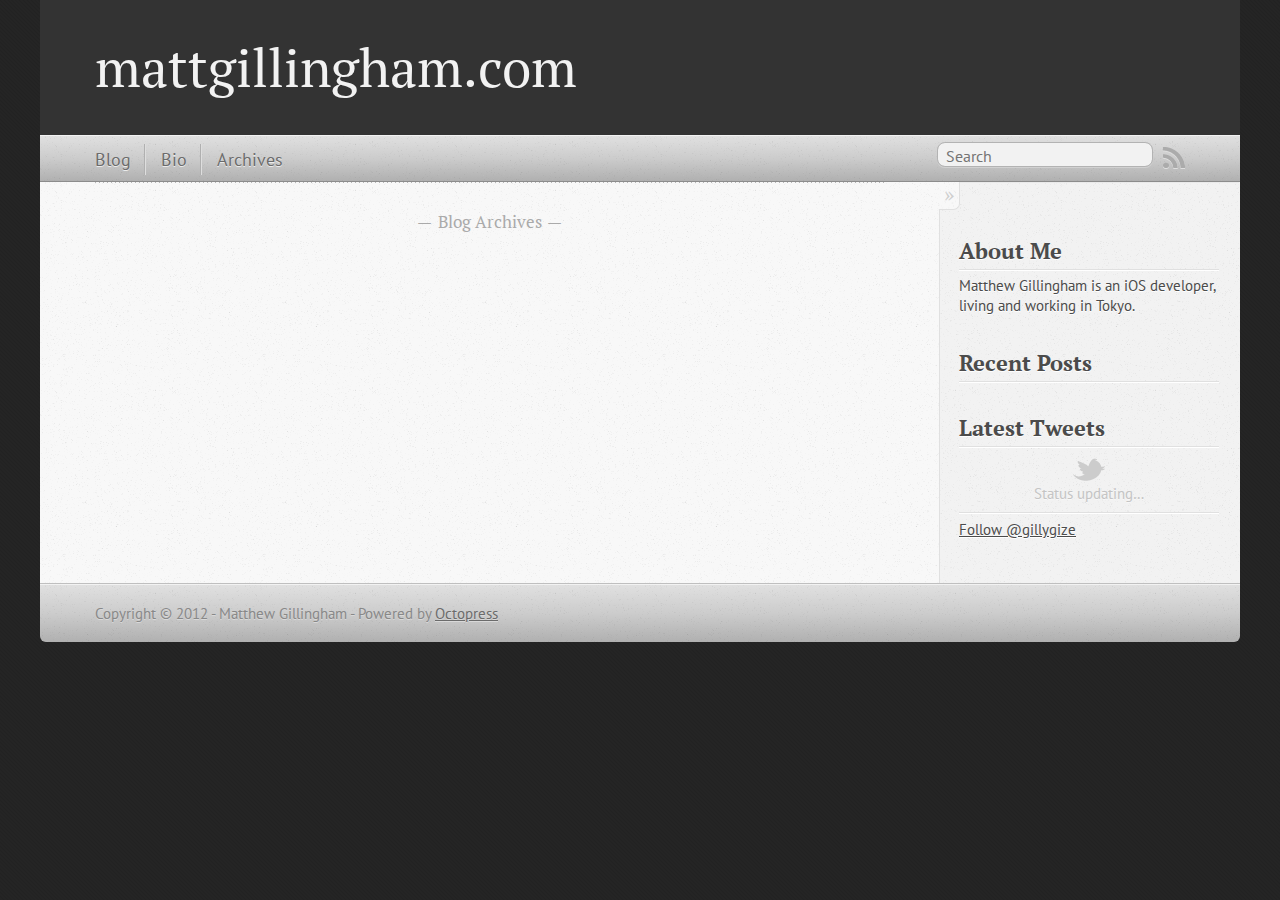
==== commit 6d6e668e: "Site updated at 2012-06-22 06:13:09 UTC" ====
--- a/index.html
+++ b/index.html
@@ -9,7 +9,7 @@
   <meta name="author" content="Matthew Gillingham">
 
   
-  <meta name="description" content=" Blog Archives Recent Posts Latest Tweets Status updating&#8230; $.domReady(function(){ getTwitterFeed("gillygize", 4, false); }); Follow @gillygize ">
+  <meta name="description" content="Blog Archives About Me Matthew Gillingham is an iOS developer, living and working in Tokyo. Recent Posts Latest Tweets Status updating&#8230; $. &hellip;">
   
 
   <!-- http://t.co/dKP3o1e -->
@@ -85,6 +85,10 @@
 <aside class="sidebar">
   
     <section>
+  <h1>About Me</h1>
+  <p>Matthew Gillingham is an iOS developer, living and working in Tokyo.</p>
+</section>
+<section>
   <h1>Recent Posts</h1>
   <ul id="recent_posts">
     
@@ -107,9 +111,6 @@
     <a href="http://twitter.com/gillygize" class="twitter-follow-button" data-show-count="false">Follow @gillygize</a>
   
 </section>
-
-
-
 
 
   
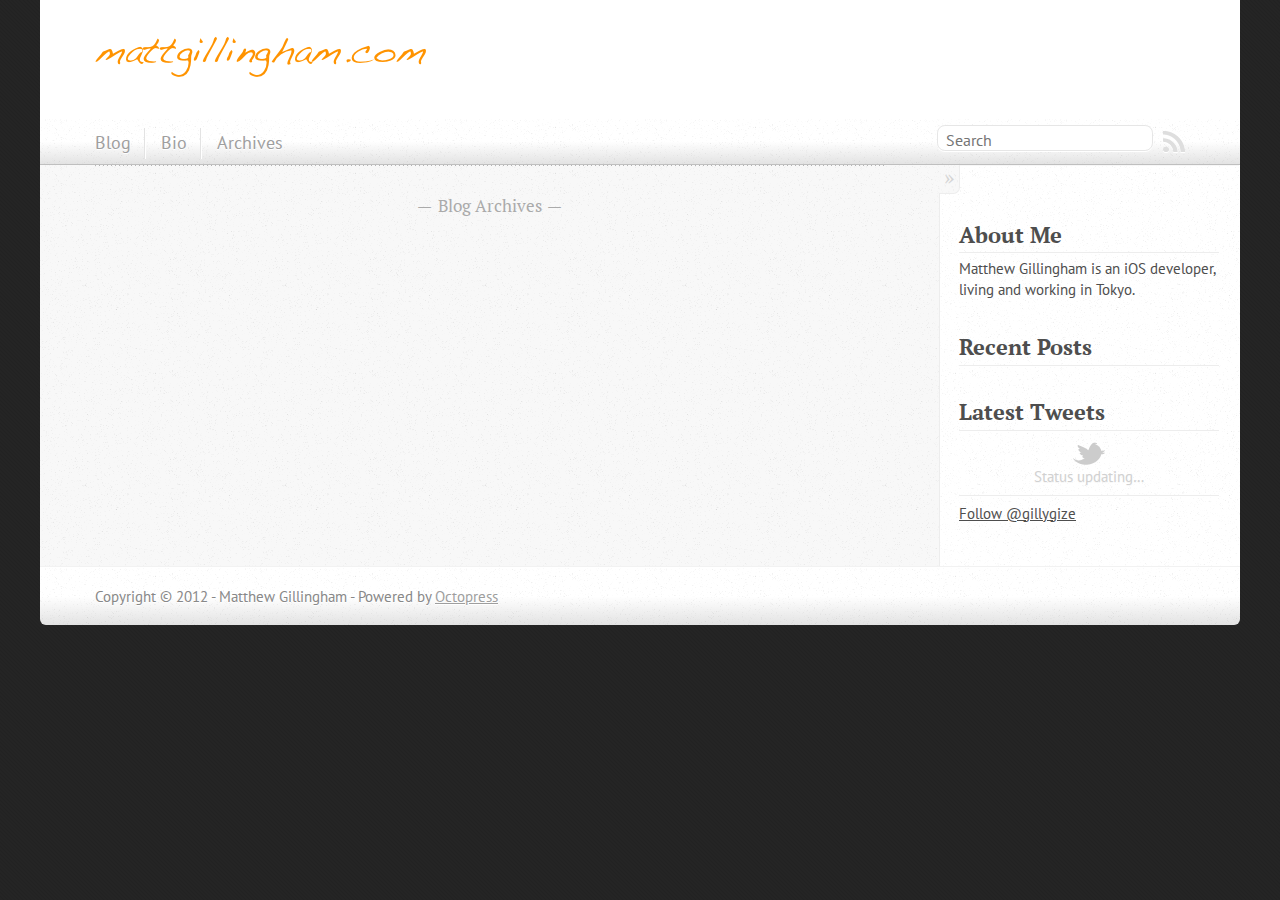
==== commit d4047a83: "Site updated at 2012-06-22 06:35:29 UTC" ====
--- a/index.html
+++ b/index.html
@@ -46,10 +46,7 @@
 </head>
 
 <body   >
-  <header role="banner"><hgroup>
-  <h1><a href="/">mattgillingham.com</a></h1>
-  
-</hgroup>
+  <header role="banner"><a href="/"><img src="images/title.png" alt-"mattgillingham.com" /></a>
 
 </header>
   <nav role="navigation"><ul class="subscription" data-subscription="rss">
--- a/stylesheets/screen.css
+++ b/stylesheets/screen.css
@@ -1 +1 @@
-html,body,div,span,applet,object,iframe,h1,h2,h3,h4,h5,h6,p,blockquote,pre,a,abbr,acronym,address,big,cite,code,del,dfn,em,img,ins,kbd,q,s,samp,small,strike,strong,sub,sup,tt,var,b,u,i,center,dl,dt,dd,ol,ul,li,fieldset,form,label,legend,table,caption,tbody,tfoot,thead,tr,th,td,article,aside,canvas,details,embed,figure,figcaption,footer,header,hgroup,menu,nav,output,ruby,section,summary,time,mark,audio,video{margin:0;padding:0;border:0;font-size:100%;font:inherit;vertical-align:baseline}body{line-height:1}ol,ul{list-style:none}table{border-collapse:collapse;border-spacing:0}caption,th,td{text-align:left;font-weight:normal;vertical-align:middle}q,blockquote{quotes:none}q:before,q:after,blockquote:before,blockquote:after{content:"";content:none}a img{border:none}article,aside,details,figcaption,figure,footer,header,hgroup,menu,nav,section,summary{display:block}article,aside,details,figcaption,figure,footer,header,hgroup,menu,nav,section,summary{display:block}a{color:#1863a1}a:visited{color:#751590}a:focus{color:#0181eb}a:hover{color:#0181eb}a:active{color:#01579f}aside.sidebar a{color:#1863a1}aside.sidebar a:focus{color:#0181eb}aside.sidebar a:hover{color:#0181eb}aside.sidebar a:active{color:#01579f}a{-webkit-transition:color 0.3s;-moz-transition:color 0.3s;-ms-transition:color 0.3s;-o-transition:color 0.3s;transition:color 0.3s}html{background:#252525 url('/images/line-tile.png?1340334889') top left}body>div{background:#f2f2f2 url('/images/noise.png?1340334889') top left;border-bottom:1px solid #bfbfbf}body>div>div{background:#f8f8f8 url('/images/noise.png?1340334889') top left;border-right:1px solid #e0e0e0}.heading,body>header h1,h1,h2,h3,h4,h5,h6{font-family:"PT Serif","Georgia","Helvetica Neue",Arial,sans-serif}.sans,body>header h2,article header p.meta,article>footer,#content .blog-index footer,html .gist .gist-file .gist-meta,#blog-archives a.category,#blog-archives time,aside.sidebar section,body>footer{font-family:"PT Sans","Helvetica Neue",Arial,sans-serif}.serif,body,#content .blog-index a[rel=full-article]{font-family:"PT Serif",Georgia,Times,"Times New Roman",serif}.mono,pre,code,tt,p code,li code{font-family:Menlo,Monaco,"Andale Mono","lucida console","Courier New",monospace}body>header h1{font-size:2.2em;font-family:"PT Serif","Georgia","Helvetica Neue",Arial,sans-serif;font-weight:normal;line-height:1.2em;margin-bottom:0.6667em}body>header h2{font-family:"PT Serif","Georgia","Helvetica Neue",Arial,sans-serif}body{line-height:1.5em;color:#222}h1{font-size:2.2em;line-height:1.2em}@media only screen and (min-width: 992px){body{font-size:1.15em}h1{font-size:2.6em;line-height:1.2em}}h1,h2,h3,h4,h5,h6{text-rendering:optimizelegibility;margin-bottom:1em;font-weight:bold}h2,section h1{font-size:1.5em}h3,section h2,section section h1{font-size:1.3em}h4,section h3,section section h2,section section section h1{font-size:1em}h5,section h4,section section h3{font-size:.9em}h6,section h5,section section h4,section section section h3{font-size:.8em}p,blockquote,ul,ol{margin-bottom:1.5em}ul{list-style-type:disc}ul ul{list-style-type:circle;margin-bottom:0px}ul ul ul{list-style-type:square;margin-bottom:0px}ol{list-style-type:decimal}ol ol{list-style-type:lower-alpha;margin-bottom:0px}ol ol ol{list-style-type:lower-roman;margin-bottom:0px}ul,ul ul,ul ol,ol,ol ul,ol ol{margin-left:1.3em}strong{font-weight:bold}em{font-style:italic}sup,sub{font-size:0.8em;position:relative;display:inline-block}sup{top:-0.5em}sub{bottom:-0.5em}q{font-style:italic}q:before{content:"\201C"}q:after{content:"\201D"}em,dfn{font-style:italic}strong,dfn{font-weight:bold}del,s{text-decoration:line-through}abbr,acronym{border-bottom:1px dotted;cursor:help}sub,sup{line-height:0}hr{margin-bottom:0.2em}small{font-size:.8em}big{font-size:1.2em}blockquote{font-style:italic;position:relative;font-size:1.2em;line-height:1.5em;padding-left:1em;border-left:4px solid rgba(170,170,170,0.5)}blockquote cite{font-style:italic}blockquote cite a{color:#aaa !important;word-wrap:break-word}blockquote cite:before{content:'\2014';padding-right:.3em;padding-left:.3em;color:#aaa}@media only screen and (min-width: 992px){blockquote{padding-left:1.5em;border-left-width:4px}}.pullquote-right:before,.pullquote-left:before{padding:0;border:none;content:attr(data-pullquote);float:right;width:45%;margin:.5em 0 1em 1.5em;position:relative;top:7px;font-size:1.4em;line-height:1.45em}.pullquote-left:before{float:left;margin:.5em 1.5em 1em 0}.force-wrap,article a,aside.sidebar a{white-space:-moz-pre-wrap;white-space:-pre-wrap;white-space:-o-pre-wrap;white-space:pre-wrap;word-wrap:break-word}.group,body>header,body>nav,body>footer,body #content>article,body #content>div>article,body #content>div>section,body div.pagination,aside.sidebar,#main,#content,.sidebar{*zoom:1}.group:after,body>header:after,body>nav:after,body>footer:after,body #content>article:after,body #content>div>article:after,body #content>div>section:after,body div.pagination:after,aside.sidebar:after,#main:after,#content:after,.sidebar:after{content:"";display:table;clear:both}body{-webkit-text-size-adjust:none;max-width:1200px;position:relative;margin:0 auto}body>header,body>nav,body>footer,body #content>article,body #content>div>article,body #content>div>section{padding-left:18px;padding-right:18px}@media only screen and (min-width: 480px){body>header,body>nav,body>footer,body #content>article,body #content>div>article,body #content>div>section{padding-left:25px;padding-right:25px}}@media only screen and (min-width: 768px){body>header,body>nav,body>footer,body #content>article,body #content>div>article,body #content>div>section{padding-left:35px;padding-right:35px}}@media only screen and (min-width: 992px){body>header,body>nav,body>footer,body #content>article,body #content>div>article,body #content>div>section{padding-left:55px;padding-right:55px}}body div.pagination{margin-left:18px;margin-right:18px}@media only screen and (min-width: 480px){body div.pagination{margin-left:25px;margin-right:25px}}@media only screen and (min-width: 768px){body div.pagination{margin-left:35px;margin-right:35px}}@media only screen and (min-width: 992px){body div.pagination{margin-left:55px;margin-right:55px}}body>header{font-size:1em;padding-top:1.5em;padding-bottom:1.5em}#content{overflow:hidden}#content>div,#content>article{width:100%}aside.sidebar{float:none;padding:0 18px 1px;background-color:#f7f7f7;border-top:1px solid #e0e0e0}.flex-content,article img,article video,article .flash-video,aside.sidebar img{max-width:100%;height:auto}.basic-alignment.left,article img.left,article video.left,article .left.flash-video,aside.sidebar img.left{float:left;margin-right:1.5em}.basic-alignment.right,article img.right,article video.right,article .right.flash-video,aside.sidebar img.right{float:right;margin-left:1.5em}.basic-alignment.center,article img.center,article video.center,article .center.flash-video,aside.sidebar img.center{display:block;margin:0 auto 1.5em}.basic-alignment.left,article img.left,article video.left,article .left.flash-video,aside.sidebar img.left,.basic-alignment.right,article img.right,article video.right,article .right.flash-video,aside.sidebar img.right{margin-bottom:.8em}.toggle-sidebar,.no-sidebar .toggle-sidebar{display:none}@media only screen and (min-width: 750px){body.sidebar-footer aside.sidebar{float:none;width:auto;clear:left;margin:0;padding:0 35px 1px;background-color:#f7f7f7;border-top:1px solid #eaeaea}body.sidebar-footer aside.sidebar section.odd,body.sidebar-footer aside.sidebar section.even{float:left;width:48%}body.sidebar-footer aside.sidebar section.odd{margin-left:0}body.sidebar-footer aside.sidebar section.even{margin-left:4%}body.sidebar-footer aside.sidebar.thirds section{width:30%;margin-left:5%}body.sidebar-footer aside.sidebar.thirds section.first{margin-left:0;clear:both}}body.sidebar-footer #content{margin-right:0px}body.sidebar-footer .toggle-sidebar{display:none}@media only screen and (min-width: 550px){body>header{font-size:1em}}@media only screen and (min-width: 750px){aside.sidebar{float:none;width:auto;clear:left;margin:0;padding:0 35px 1px;background-color:#f7f7f7;border-top:1px solid #eaeaea}aside.sidebar section.odd,aside.sidebar section.even{float:left;width:48%}aside.sidebar section.odd{margin-left:0}aside.sidebar section.even{margin-left:4%}aside.sidebar.thirds section{width:30%;margin-left:5%}aside.sidebar.thirds section.first{margin-left:0;clear:both}}@media only screen and (min-width: 768px){body{-webkit-text-size-adjust:auto}body>header{font-size:1.2em}#main{padding:0;margin:0 auto}#content{overflow:visible;margin-right:240px;position:relative}.no-sidebar #content{margin-right:0;border-right:0}.collapse-sidebar #content{margin-right:20px}#content>div,#content>article{padding-top:17.5px;padding-bottom:17.5px;float:left}aside.sidebar{width:210px;padding:0 15px 15px;background:none;clear:none;float:left;margin:0 -100% 0 0}aside.sidebar section{width:auto;margin-left:0}aside.sidebar section.odd,aside.sidebar section.even{float:none;width:auto;margin-left:0}.collapse-sidebar aside.sidebar{float:none;width:auto;clear:left;margin:0;padding:0 35px 1px;background-color:#f7f7f7;border-top:1px solid #eaeaea}.collapse-sidebar aside.sidebar section.odd,.collapse-sidebar aside.sidebar section.even{float:left;width:48%}.collapse-sidebar aside.sidebar section.odd{margin-left:0}.collapse-sidebar aside.sidebar section.even{margin-left:4%}.collapse-sidebar aside.sidebar.thirds section{width:30%;margin-left:5%}.collapse-sidebar aside.sidebar.thirds section.first{margin-left:0;clear:both}}@media only screen and (min-width: 992px){body>header{font-size:1.3em}#content{margin-right:300px}#content>div,#content>article{padding-top:27.5px;padding-bottom:27.5px}aside.sidebar{width:260px;padding:1.2em 20px 20px}.collapse-sidebar aside.sidebar{padding-left:55px;padding-right:55px}}@media only screen and (min-width: 768px){ul,ol{margin-left:0}}body>header{background:#333}body>header h1{display:inline-block;margin:0}body>header h1 a,body>header h1 a:visited,body>header h1 a:hover{color:#f2f2f2;text-decoration:none}body>header h2{margin:.2em 0 0;font-size:1em;color:#aaa;font-weight:normal}body>nav{position:relative;background-color:#ccc;background:url('/images/noise.png?1340334889'),-webkit-gradient(linear, 50% 0%, 50% 100%, color-stop(0%, #e0e0e0), color-stop(50%, #cccccc), color-stop(100%, #b0b0b0));background:url('/images/noise.png?1340334889'),-webkit-linear-gradient(#e0e0e0,#cccccc,#b0b0b0);background:url('/images/noise.png?1340334889'),-moz-linear-gradient(#e0e0e0,#cccccc,#b0b0b0);background:url('/images/noise.png?1340334889'),-o-linear-gradient(#e0e0e0,#cccccc,#b0b0b0);background:url('/images/noise.png?1340334889'),-ms-linear-gradient(#e0e0e0,#cccccc,#b0b0b0);background:url('/images/noise.png?1340334889'),linear-gradient(#e0e0e0,#cccccc,#b0b0b0);border-top:1px solid #f2f2f2;border-bottom:1px solid #8c8c8c;padding-top:.35em;padding-bottom:.35em}body>nav form{-webkit-background-clip:padding;-moz-background-clip:padding;background-clip:padding-box;margin:0;padding:0}body>nav form .search{padding:.3em .5em 0;font-size:.85em;font-family:"PT Sans","Helvetica Neue",Arial,sans-serif;line-height:1.1em;width:95%;-webkit-border-radius:0.5em;-moz-border-radius:0.5em;-ms-border-radius:0.5em;-o-border-radius:0.5em;border-radius:0.5em;-webkit-background-clip:padding;-moz-background-clip:padding;background-clip:padding-box;-webkit-box-shadow:#d1d1d1 0 1px;-moz-box-shadow:#d1d1d1 0 1px;box-shadow:#d1d1d1 0 1px;background-color:#f2f2f2;border:1px solid #b3b3b3;color:#888}body>nav form .search:focus{color:#444;border-color:#80b1df;-webkit-box-shadow:#80b1df 0 0 4px,#80b1df 0 0 3px inset;-moz-box-shadow:#80b1df 0 0 4px,#80b1df 0 0 3px inset;box-shadow:#80b1df 0 0 4px,#80b1df 0 0 3px inset;background-color:#fff;outline:none}body>nav fieldset[role=search]{float:right;width:48%}body>nav fieldset.mobile-nav{float:left;width:48%}body>nav fieldset.mobile-nav select{width:100%;font-size:.8em;border:1px solid #888}body>nav ul{display:none}@media only screen and (min-width: 550px){body>nav{font-size:.9em}body>nav ul{margin:0;padding:0;border:0;overflow:hidden;*zoom:1;float:left;display:block;padding-top:.15em}body>nav ul li{list-style-image:none;list-style-type:none;margin-left:0;white-space:nowrap;display:inline;float:left;padding-left:0;padding-right:0}body>nav ul li:first-child,body>nav ul li.first{padding-left:0}body>nav ul li:last-child{padding-right:0}body>nav ul li.last{padding-right:0}body>nav ul.subscription{margin-left:.8em;float:right}body>nav ul.subscription li:last-child a{padding-right:0}body>nav ul li{margin:0}body>nav a{color:#6b6b6b;font-family:"PT Sans","Helvetica Neue",Arial,sans-serif;text-shadow:#ebebeb 0 1px;float:left;text-decoration:none;font-size:1.1em;padding:.1em 0;line-height:1.5em}body>nav a:visited{color:#6b6b6b}body>nav a:hover{color:#2b2b2b}body>nav li+li{border-left:1px solid #b0b0b0;margin-left:.8em}body>nav li+li a{padding-left:.8em;border-left:1px solid #dedede}body>nav form{float:right;text-align:left;padding-left:.8em;width:175px}body>nav form .search{width:93%;font-size:.95em;line-height:1.2em}body>nav ul[data-subscription$=email]+form{width:97px}body>nav ul[data-subscription$=email]+form .search{width:91%}body>nav fieldset.mobile-nav{display:none}body>nav fieldset[role=search]{width:99%}}@media only screen and (min-width: 992px){body>nav form{width:215px}body>nav ul[data-subscription$=email]+form{width:147px}}.no-placeholder body>nav .search{background:#f2f2f2 url('/images/search.png?1340334889') 0.3em 0.25em no-repeat;text-indent:1.3em}@media only screen and (min-width: 550px){.maskImage body>nav ul[data-subscription$=email]+form{width:123px}}@media only screen and (min-width: 992px){.maskImage body>nav ul[data-subscription$=email]+form{width:173px}}.maskImage ul.subscription{position:relative;top:.2em}.maskImage ul.subscription li,.maskImage ul.subscription a{border:0;padding:0}.maskImage a[rel=subscribe-rss]{position:relative;top:0px;text-indent:-999999em;background-color:#dedede;border:0;padding:0}.maskImage a[rel=subscribe-rss],.maskImage a[rel=subscribe-rss]:after{-webkit-mask-image:url('/images/rss.png?1340334889');-moz-mask-image:url('/images/rss.png?1340334889');-ms-mask-image:url('/images/rss.png?1340334889');-o-mask-image:url('/images/rss.png?1340334889');mask-image:url('/images/rss.png?1340334889');-webkit-mask-repeat:no-repeat;-moz-mask-repeat:no-repeat;-ms-mask-repeat:no-repeat;-o-mask-repeat:no-repeat;mask-repeat:no-repeat;width:22px;height:22px}.maskImage a[rel=subscribe-rss]:after{content:"";position:absolute;top:-1px;left:0;background-color:#ababab}.maskImage a[rel=subscribe-rss]:hover:after{background-color:#9e9e9e}.maskImage a[rel=subscribe-email]{position:relative;top:0px;text-indent:-999999em;background-color:#dedede;border:0;padding:0}.maskImage a[rel=subscribe-email],.maskImage a[rel=subscribe-email]:after{-webkit-mask-image:url('/images/email.png?1340334889');-moz-mask-image:url('/images/email.png?1340334889');-ms-mask-image:url('/images/email.png?1340334889');-o-mask-image:url('/images/email.png?1340334889');mask-image:url('/images/email.png?1340334889');-webkit-mask-repeat:no-repeat;-moz-mask-repeat:no-repeat;-ms-mask-repeat:no-repeat;-o-mask-repeat:no-repeat;mask-repeat:no-repeat;width:28px;height:22px}.maskImage a[rel=subscribe-email]:after{content:"";position:absolute;top:-1px;left:0;background-color:#ababab}.maskImage a[rel=subscribe-email]:hover:after{background-color:#9e9e9e}article{padding-top:1em}article header{position:relative;padding-top:2em;padding-bottom:1em;margin-bottom:1em;background:url('[data-uri]') bottom left repeat-x}article header h1{margin:0}article header h1 a{text-decoration:none}article header h1 a:hover{text-decoration:underline}article header p{font-size:.9em;color:#aaa;margin:0}article header p.meta{text-transform:uppercase;position:absolute;top:0}@media only screen and (min-width: 768px){article header{margin-bottom:1.5em;padding-bottom:1em;background:url('[data-uri]') bottom left repeat-x}}article h2{padding-top:0.8em;background:url('[data-uri]') top left repeat-x}.entry-content article h2:first-child,article header+h2{padding-top:0}article h2:first-child,article header+h2{background:none}article .feature{padding-top:.5em;margin-bottom:1em;padding-bottom:1em;background:url('[data-uri]') bottom left repeat-x;font-size:2.0em;font-style:italic;line-height:1.3em}article img,article video,article .flash-video{-webkit-border-radius:0.3em;-moz-border-radius:0.3em;-ms-border-radius:0.3em;-o-border-radius:0.3em;border-radius:0.3em;-webkit-box-shadow:rgba(0,0,0,0.15) 0 1px 4px;-moz-box-shadow:rgba(0,0,0,0.15) 0 1px 4px;box-shadow:rgba(0,0,0,0.15) 0 1px 4px;-webkit-box-sizing:border-box;-moz-box-sizing:border-box;box-sizing:border-box;border:#fff 0.5em solid}article video,article .flash-video{margin:0 auto 1.5em}article video{display:block;width:100%}article .flash-video>div{position:relative;display:block;padding-bottom:56.25%;padding-top:1px;height:0;overflow:hidden}article .flash-video>div iframe,article .flash-video>div object,article .flash-video>div embed{position:absolute;top:0;left:0;width:100%;height:100%}article>footer{padding-bottom:2.5em;margin-top:2em}article>footer p.meta{margin-bottom:.8em;font-size:.85em;clear:both;overflow:hidden}.blog-index article+article{background:url('[data-uri]') top left repeat-x}#content .blog-index{padding-top:0;padding-bottom:0}#content .blog-index article{padding-top:2em}#content .blog-index article header{background:none;padding-bottom:0}#content .blog-index article h1{font-size:2.2em}#content .blog-index article h1 a{color:inherit}#content .blog-index article h1 a:hover{color:#0181eb}#content .blog-index a[rel=full-article]{background:#ebebeb;display:inline-block;padding:.4em .8em;margin-right:.5em;text-decoration:none;color:#666;-webkit-transition:background-color 0.5s;-moz-transition:background-color 0.5s;-ms-transition:background-color 0.5s;-o-transition:background-color 0.5s;transition:background-color 0.5s}#content .blog-index a[rel=full-article]:hover{background:#0181eb;text-shadow:none;color:#f8f8f8}#content .blog-index footer{margin-top:1em}.separator,article>footer .byline+time:before,article>footer time+time:before,article>footer .comments:before,article>footer .byline ~ .categories:before{content:"\2022 ";padding:0 .4em 0 .2em;display:inline-block}#content div.pagination{text-align:center;font-size:.95em;position:relative;background:url('[data-uri]') top left repeat-x;padding-top:1.5em;padding-bottom:1.5em}#content div.pagination a{text-decoration:none;color:#aaa}#content div.pagination a.prev{position:absolute;left:0}#content div.pagination a.next{position:absolute;right:0}#content div.pagination a:hover{color:#0181eb}#content div.pagination a[href*=archive]:before,#content div.pagination a[href*=archive]:after{content:'\2014';padding:0 .3em}p.meta+.sharing{padding-top:1em;padding-left:0;background:url('[data-uri]') top left repeat-x}#fb-root{display:none}.highlight,html .gist .gist-file .gist-syntax .gist-highlight{border:1px solid #05232b !important}.highlight table td.code,html .gist .gist-file .gist-syntax .gist-highlight table td.code{width:100%}.highlight .line-numbers,html .gist .gist-file .gist-syntax .gist-highlight .line-numbers{text-align:right;font-size:13px;line-height:1.45em;background:#073642 url('/images/noise.png?1340334889') top left !important;border-right:1px solid #00232c !important;-webkit-box-shadow:#083e4b -1px 0 inset;-moz-box-shadow:#083e4b -1px 0 inset;box-shadow:#083e4b -1px 0 inset;text-shadow:#021014 0 -1px;padding:.8em !important;-webkit-border-radius:0;-moz-border-radius:0;-ms-border-radius:0;-o-border-radius:0;border-radius:0}.highlight .line-numbers span,html .gist .gist-file .gist-syntax .gist-highlight .line-numbers span{color:#586e75 !important}figure.code,.gist-file,pre{-webkit-box-shadow:rgba(0,0,0,0.06) 0 0 10px;-moz-box-shadow:rgba(0,0,0,0.06) 0 0 10px;box-shadow:rgba(0,0,0,0.06) 0 0 10px}figure.code .highlight pre,.gist-file .highlight pre,pre .highlight pre{-webkit-box-shadow:none;-moz-box-shadow:none;box-shadow:none}html .gist .gist-file{margin-bottom:1.8em;position:relative;border:none;padding-top:26px !important}html .gist .gist-file .gist-syntax{border-bottom:0 !important;background:none !important}html .gist .gist-file .gist-syntax .gist-highlight{background:#002b36 !important}html .gist .gist-file .gist-meta{padding:.6em 0.8em;border:1px solid #083e4b !important;color:#586e75;font-size:.7em !important;background:#073642 url('/images/noise.png?1340334889') top left;line-height:1.5em}html .gist .gist-file .gist-meta a{color:#75878b !important;text-decoration:none}html .gist .gist-file .gist-meta a:hover{text-decoration:underline}html .gist .gist-file .gist-meta a:hover{color:#93a1a1 !important}html .gist .gist-file .gist-meta a[href*='#file']{position:absolute;top:0;left:0;right:-10px;color:#474747 !important}html .gist .gist-file .gist-meta a[href*='#file']:hover{color:#1863a1 !important}html .gist .gist-file .gist-meta a[href*=raw]{top:.4em}pre{background:#002b36 url('/images/noise.png?1340334889') top left;-webkit-border-radius:0.4em;-moz-border-radius:0.4em;-ms-border-radius:0.4em;-o-border-radius:0.4em;border-radius:0.4em;border:1px solid #05232b;line-height:1.45em;font-size:13px;margin-bottom:2.1em;padding:.8em 1em;color:#93a1a1;overflow:auto}h3.filename+pre{-moz-border-radius-topleft:0px;-webkit-border-top-left-radius:0px;-ms-border-top-left-radius:0px;-o-border-top-left-radius:0px;border-top-left-radius:0px;-moz-border-radius-topright:0px;-webkit-border-top-right-radius:0px;-ms-border-top-right-radius:0px;-o-border-top-right-radius:0px;border-top-right-radius:0px}p code,li code{display:inline-block;white-space:no-wrap;background:#fff;font-size:.8em;line-height:1.5em;color:#555;border:1px solid #ddd;-webkit-border-radius:0.4em;-moz-border-radius:0.4em;-ms-border-radius:0.4em;-o-border-radius:0.4em;border-radius:0.4em;padding:0 .3em;margin:-1px 0}p pre code,li pre code{font-size:1em !important;background:none;border:none}.pre-code,html .gist .gist-file .gist-syntax .gist-highlight pre,.highlight code{font-family:Menlo,Monaco,"Andale Mono","lucida console","Courier New",monospace !important;overflow:scroll;overflow-y:hidden;display:block;padding:.8em !important;overflow-x:auto;line-height:1.45em;background:#002b36 url('/images/noise.png?1340334889') top left !important;color:#93a1a1 !important}.pre-code *::-moz-selection,html .gist .gist-file .gist-syntax .gist-highlight pre *::-moz-selection,.highlight code *::-moz-selection{background:#386774;color:inherit;text-shadow:#002b36 0 1px}.pre-code *::-webkit-selection,html .gist .gist-file .gist-syntax .gist-highlight pre *::-webkit-selection,.highlight code *::-webkit-selection{background:#386774;color:inherit;text-shadow:#002b36 0 1px}.pre-code *::selection,html .gist .gist-file .gist-syntax .gist-highlight pre *::selection,.highlight code *::selection{background:#386774;color:inherit;text-shadow:#002b36 0 1px}.pre-code span,html .gist .gist-file .gist-syntax .gist-highlight pre span,.highlight code span{color:#93a1a1 !important}.pre-code span,html .gist .gist-file .gist-syntax .gist-highlight pre span,.highlight code span{font-style:normal !important;font-weight:normal !important}.pre-code .c,html .gist .gist-file .gist-syntax .gist-highlight pre .c,.highlight code .c{color:#586e75 !important;font-style:italic !important}.pre-code .cm,html .gist .gist-file .gist-syntax .gist-highlight pre .cm,.highlight code .cm{color:#586e75 !important;font-style:italic !important}.pre-code .cp,html .gist .gist-file .gist-syntax .gist-highlight pre .cp,.highlight code .cp{color:#586e75 !important;font-style:italic !important}.pre-code .c1,html .gist .gist-file .gist-syntax .gist-highlight pre .c1,.highlight code .c1{color:#586e75 !important;font-style:italic !important}.pre-code .cs,html .gist .gist-file .gist-syntax .gist-highlight pre .cs,.highlight code .cs{color:#586e75 !important;font-weight:bold !important;font-style:italic !important}.pre-code .err,html .gist .gist-file .gist-syntax .gist-highlight pre .err,.highlight code .err{color:#dc322f !important;background:none !important}.pre-code .k,html .gist .gist-file .gist-syntax .gist-highlight pre .k,.highlight code .k{color:#cb4b16 !important}.pre-code .o,html .gist .gist-file .gist-syntax .gist-highlight pre .o,.highlight code .o{color:#93a1a1 !important;font-weight:bold !important}.pre-code .p,html .gist .gist-file .gist-syntax .gist-highlight pre .p,.highlight code .p{color:#93a1a1 !important}.pre-code .ow,html .gist .gist-file .gist-syntax .gist-highlight pre .ow,.highlight code .ow{color:#2aa198 !important;font-weight:bold !important}.pre-code .gd,html .gist .gist-file .gist-syntax .gist-highlight pre .gd,.highlight code .gd{color:#93a1a1 !important;background-color:#372c34 !important;display:inline-block}.pre-code .gd .x,html .gist .gist-file .gist-syntax .gist-highlight pre .gd .x,.highlight code .gd .x{color:#93a1a1 !important;background-color:#4d2d33 !important;display:inline-block}.pre-code .ge,html .gist .gist-file .gist-syntax .gist-highlight pre .ge,.highlight code .ge{color:#93a1a1 !important;font-style:italic !important}.pre-code .gh,html .gist .gist-file .gist-syntax .gist-highlight pre .gh,.highlight code .gh{color:#586e75 !important}.pre-code .gi,html .gist .gist-file .gist-syntax .gist-highlight pre .gi,.highlight code .gi{color:#93a1a1 !important;background-color:#1a412b !important;display:inline-block}.pre-code .gi .x,html .gist .gist-file .gist-syntax .gist-highlight pre .gi .x,.highlight code .gi .x{color:#93a1a1 !important;background-color:#355720 !important;display:inline-block}.pre-code .gs,html .gist .gist-file .gist-syntax .gist-highlight pre .gs,.highlight code .gs{color:#93a1a1 !important;font-weight:bold !important}.pre-code .gu,html .gist .gist-file .gist-syntax .gist-highlight pre .gu,.highlight code .gu{color:#6c71c4 !important}.pre-code .kc,html .gist .gist-file .gist-syntax .gist-highlight pre .kc,.highlight code .kc{color:#859900 !important;font-weight:bold !important}.pre-code .kd,html .gist .gist-file .gist-syntax .gist-highlight pre .kd,.highlight code .kd{color:#268bd2 !important}.pre-code .kp,html .gist .gist-file .gist-syntax .gist-highlight pre .kp,.highlight code .kp{color:#cb4b16 !important;font-weight:bold !important}.pre-code .kr,html .gist .gist-file .gist-syntax .gist-highlight pre .kr,.highlight code .kr{color:#d33682 !important;font-weight:bold !important}.pre-code .kt,html .gist .gist-file .gist-syntax .gist-highlight pre .kt,.highlight code .kt{color:#2aa198 !important}.pre-code .n,html .gist .gist-file .gist-syntax .gist-highlight pre .n,.highlight code .n{color:#268bd2 !important}.pre-code .na,html .gist .gist-file .gist-syntax .gist-highlight pre .na,.highlight code .na{color:#268bd2 !important}.pre-code .nb,html .gist .gist-file .gist-syntax .gist-highlight pre .nb,.highlight code .nb{color:#859900 !important}.pre-code .nc,html .gist .gist-file .gist-syntax .gist-highlight pre .nc,.highlight code .nc{color:#d33682 !important}.pre-code .no,html .gist .gist-file .gist-syntax .gist-highlight pre .no,.highlight code .no{color:#b58900 !important}.pre-code .nl,html .gist .gist-file .gist-syntax .gist-highlight pre .nl,.highlight code .nl{color:#859900 !important}.pre-code .ne,html .gist .gist-file .gist-syntax .gist-highlight pre .ne,.highlight code .ne{color:#268bd2 !important;font-weight:bold !important}.pre-code .nf,html .gist .gist-file .gist-syntax .gist-highlight pre .nf,.highlight code .nf{color:#268bd2 !important;font-weight:bold !important}.pre-code .nn,html .gist .gist-file .gist-syntax .gist-highlight pre .nn,.highlight code .nn{color:#b58900 !important}.pre-code .nt,html .gist .gist-file .gist-syntax .gist-highlight pre .nt,.highlight code .nt{color:#268bd2 !important;font-weight:bold !important}.pre-code .nx,html .gist .gist-file .gist-syntax .gist-highlight pre .nx,.highlight code .nx{color:#b58900 !important}.pre-code .vg,html .gist .gist-file .gist-syntax .gist-highlight pre .vg,.highlight code .vg{color:#268bd2 !important}.pre-code .vi,html .gist .gist-file .gist-syntax .gist-highlight pre .vi,.highlight code .vi{color:#268bd2 !important}.pre-code .nv,html .gist .gist-file .gist-syntax .gist-highlight pre .nv,.highlight code .nv{color:#268bd2 !important}.pre-code .mf,html .gist .gist-file .gist-syntax .gist-highlight pre .mf,.highlight code .mf{color:#2aa198 !important}.pre-code .m,html .gist .gist-file .gist-syntax .gist-highlight pre .m,.highlight code .m{color:#2aa198 !important}.pre-code .mh,html .gist .gist-file .gist-syntax .gist-highlight pre .mh,.highlight code .mh{color:#2aa198 !important}.pre-code .mi,html .gist .gist-file .gist-syntax .gist-highlight pre .mi,.highlight code .mi{color:#2aa198 !important}.pre-code .s,html .gist .gist-file .gist-syntax .gist-highlight pre .s,.highlight code .s{color:#2aa198 !important}.pre-code .sd,html .gist .gist-file .gist-syntax .gist-highlight pre .sd,.highlight code .sd{color:#2aa198 !important}.pre-code .s2,html .gist .gist-file .gist-syntax .gist-highlight pre .s2,.highlight code .s2{color:#2aa198 !important}.pre-code .se,html .gist .gist-file .gist-syntax .gist-highlight pre .se,.highlight code .se{color:#dc322f !important}.pre-code .si,html .gist .gist-file .gist-syntax .gist-highlight pre .si,.highlight code .si{color:#268bd2 !important}.pre-code .sr,html .gist .gist-file .gist-syntax .gist-highlight pre .sr,.highlight code .sr{color:#2aa198 !important}.pre-code .s1,html .gist .gist-file .gist-syntax .gist-highlight pre .s1,.highlight code .s1{color:#2aa198 !important}.pre-code div .gd,html .gist .gist-file .gist-syntax .gist-highlight pre div .gd,.highlight code div .gd,.pre-code div .gd .x,html .gist .gist-file .gist-syntax .gist-highlight pre div .gd .x,.highlight code div .gd .x,.pre-code div .gi,html .gist .gist-file .gist-syntax .gist-highlight pre div .gi,.highlight code div .gi,.pre-code div .gi .x,html .gist .gist-file .gist-syntax .gist-highlight pre div .gi .x,.highlight code div .gi .x{display:inline-block;width:100%}.highlight,.gist-highlight{margin-bottom:1.8em;background:#002b36;overflow-y:hidden;overflow-x:auto}.highlight pre,.gist-highlight pre{background:none;-webkit-border-radius:none;-moz-border-radius:none;-ms-border-radius:none;-o-border-radius:none;border-radius:none;border:none;padding:0;margin-bottom:0}pre::-webkit-scrollbar,.highlight::-webkit-scrollbar,.gist-highlight::-webkit-scrollbar{height:.5em;background:rgba(255,255,255,0.15)}pre::-webkit-scrollbar-thumb:horizontal,.highlight::-webkit-scrollbar-thumb:horizontal,.gist-highlight::-webkit-scrollbar-thumb:horizontal{background:rgba(255,255,255,0.2);-webkit-border-radius:4px;border-radius:4px}.highlight code{background:#000}figure.code{background:none;padding:0;border:0;margin-bottom:1.5em}figure.code pre{margin-bottom:0}figure.code figcaption{position:relative}figure.code .highlight{margin-bottom:0}.code-title,html .gist .gist-file .gist-meta a[href*='#file'],h3.filename,figure.code figcaption{text-align:center;font-size:13px;line-height:2em;text-shadow:#cbcccc 0 1px 0;color:#474747;font-weight:normal;margin-bottom:0;-moz-border-radius-topleft:5px;-webkit-border-top-left-radius:5px;-ms-border-top-left-radius:5px;-o-border-top-left-radius:5px;border-top-left-radius:5px;-moz-border-radius-topright:5px;-webkit-border-top-right-radius:5px;-ms-border-top-right-radius:5px;-o-border-top-right-radius:5px;border-top-right-radius:5px;font-family:"Helvetica Neue", Arial, "Lucida Grande", "Lucida Sans Unicode", Lucida, sans-serif;background:#aaa url('/images/code_bg.png?1340334889') top repeat-x;border:1px solid #565656;border-top-color:#cbcbcb;border-left-color:#a5a5a5;border-right-color:#a5a5a5;border-bottom:0}.download-source,html .gist .gist-file .gist-meta a[href*=raw],figure.code figcaption a{position:absolute;right:.8em;text-decoration:none;color:#666 !important;z-index:1;font-size:13px;text-shadow:#cbcccc 0 1px 0;padding-left:3em}.download-source:hover,html .gist .gist-file .gist-meta a[href*=raw]:hover,figure.code figcaption a:hover{text-decoration:underline}#archive #content>div,#archive #content>div>article{padding-top:0}#blog-archives{color:#aaa}#blog-archives article{padding:1em 0 1em;position:relative;background:url('[data-uri]') bottom left repeat-x}#blog-archives article:last-child{background:none}#blog-archives article footer{padding:0;margin:0}#blog-archives h1{color:#222;margin-bottom:.3em}#blog-archives h2{display:none}#blog-archives h1{font-size:1.5em}#blog-archives h1 a{text-decoration:none;color:inherit;font-weight:normal;display:inline-block}#blog-archives h1 a:hover{text-decoration:underline}#blog-archives h1 a:hover{color:#0181eb}#blog-archives a.category,#blog-archives time{color:#aaa}#blog-archives .entry-content{display:none}#blog-archives time{font-size:.9em;line-height:1.2em}#blog-archives time .month,#blog-archives time .day{display:inline-block}#blog-archives time .month{text-transform:uppercase}#blog-archives p{margin-bottom:1em}#blog-archives a,#blog-archives .entry-content a{color:inherit}#blog-archives a:hover,#blog-archives .entry-content a:hover{color:#0181eb}#blog-archives a:hover{color:#0181eb}@media only screen and (min-width: 550px){#blog-archives article{margin-left:5em}#blog-archives h2{margin-bottom:.3em;font-weight:normal;display:inline-block;position:relative;top:-1px;float:left}#blog-archives h2:first-child{padding-top:.75em}#blog-archives time{position:absolute;text-align:right;left:0em;top:1.8em}#blog-archives .year{display:none}#blog-archives article{padding-left:4.5em;padding-bottom:.7em}#blog-archives a.category{line-height:1.1em}}#content>.category article{margin-left:0;padding-left:6.8em}#content>.category .year{display:inline}.side-shadow-border,aside.sidebar section h1,aside.sidebar li{-webkit-box-shadow:#fff 0 1px;-moz-box-shadow:#fff 0 1px;box-shadow:#fff 0 1px}aside.sidebar{overflow:hidden;color:#4b4b4b;text-shadow:#fff 0 1px}aside.sidebar section{font-size:.8em;line-height:1.4em;margin-bottom:1.5em}aside.sidebar section h1{margin:1.5em 0 0;padding-bottom:.2em;border-bottom:1px solid #e0e0e0}aside.sidebar section h1+p{padding-top:.4em}aside.sidebar img{-webkit-border-radius:0.3em;-moz-border-radius:0.3em;-ms-border-radius:0.3em;-o-border-radius:0.3em;border-radius:0.3em;-webkit-box-shadow:rgba(0,0,0,0.15) 0 1px 4px;-moz-box-shadow:rgba(0,0,0,0.15) 0 1px 4px;box-shadow:rgba(0,0,0,0.15) 0 1px 4px;-webkit-box-sizing:border-box;-moz-box-sizing:border-box;box-sizing:border-box;border:#fff 0.3em solid}aside.sidebar ul{margin-bottom:0.5em;margin-left:0}aside.sidebar li{list-style:none;padding:.5em 0;margin:0;border-bottom:1px solid #e0e0e0}aside.sidebar li p:last-child{margin-bottom:0}aside.sidebar a{color:inherit;-webkit-transition:color 0.5s;-moz-transition:color 0.5s;-ms-transition:color 0.5s;-o-transition:color 0.5s;transition:color 0.5s}aside.sidebar:hover a{color:#1863a1}aside.sidebar:hover a:hover{color:#0181eb}.aside-alt-link,#tweets a[href*='twitter.com/search'],#pinboard_linkroll .pin-tag{color:#7e7e7e}.aside-alt-link:hover,#tweets a[href*='twitter.com/search']:hover,#pinboard_linkroll .pin-tag:hover{color:#0181eb}@media only screen and (min-width: 768px){.toggle-sidebar{outline:none;position:absolute;right:-10px;top:0;bottom:0;display:inline-block;text-decoration:none;color:#cecece;width:9px;cursor:pointer}.toggle-sidebar:hover{background:#e9e9e9;background:-webkit-gradient(linear, 0% 50%, 100% 50%, color-stop(0%, rgba(224,224,224,0.5)), color-stop(100%, rgba(224,224,224,0)));background:-webkit-linear-gradient(left, rgba(224,224,224,0.5),rgba(224,224,224,0));background:-moz-linear-gradient(left, rgba(224,224,224,0.5),rgba(224,224,224,0));background:-o-linear-gradient(left, rgba(224,224,224,0.5),rgba(224,224,224,0));background:-ms-linear-gradient(left, rgba(224,224,224,0.5),rgba(224,224,224,0));background:linear-gradient(left, rgba(224,224,224,0.5),rgba(224,224,224,0))}.toggle-sidebar:after{position:absolute;right:-11px;top:0;width:20px;font-size:1.2em;line-height:1.1em;padding-bottom:.15em;-moz-border-radius-bottomright:0.3em;-webkit-border-bottom-right-radius:0.3em;-ms-border-bottom-right-radius:0.3em;-o-border-bottom-right-radius:0.3em;border-bottom-right-radius:0.3em;text-align:center;background:#f8f8f8 url('/images/noise.png?1340334889') top left;border-bottom:1px solid #e0e0e0;border-right:1px solid #e0e0e0;content:"\00BB";text-indent:-1px}.collapse-sidebar .toggle-sidebar{text-indent:0px;right:-20px;width:19px}.collapse-sidebar .toggle-sidebar:hover{background:#e9e9e9}.collapse-sidebar .toggle-sidebar:after{border-left:1px solid #e0e0e0;text-shadow:#fff 0 1px;content:"\00AB";left:0px;right:0;text-align:center;text-indent:0;border:0;border-right-width:0;background:none}}#tweets .loading{background:url('[data-uri]') no-repeat center 0.5em;color:#c4c4c4;text-shadow:#f8f8f8 0 1px;text-align:center;padding:2.5em 0 .5em}#tweets .loading.error{background:url('[data-uri]') no-repeat center 0.5em}#tweets p{position:relative;padding-right:1em}#tweets a[href*=status]:first-child{color:#a4a4a4;float:right;padding:0 0 .1em 1em;position:relative;right:-1.3em;text-shadow:#fff 0 1px;font-size:.7em;text-decoration:none}#tweets a[href*=status]:first-child span{font-size:1.5em}#tweets a[href*=status]:first-child:hover{color:#0181eb;text-decoration:none}#tweets a[href*='twitter.com/search']{text-decoration:none}#tweets a[href*='twitter.com/search']:hover{text-decoration:underline}.googleplus h1{-moz-box-shadow:none !important;-webkit-box-shadow:none !important;-o-box-shadow:none !important;box-shadow:none !important;border-bottom:0px none !important}.googleplus a{text-decoration:none;white-space:normal !important;line-height:32px}.googleplus a img{float:left;margin-right:0.5em;border:0 none}.googleplus-hidden{position:absolute;top:-1000em;left:-1000em}#pinboard_linkroll .pin-title,#pinboard_linkroll .pin-description{display:block;margin-bottom:.5em}#pinboard_linkroll .pin-tag{text-decoration:none}#pinboard_linkroll .pin-tag:hover{text-decoration:underline}#pinboard_linkroll .pin-tag:after{content:','}#pinboard_linkroll .pin-tag:last-child:after{content:''}.delicious-posts a.delicious-link{margin-bottom:.5em;display:block}.delicious-posts p{font-size:1em}body>footer{font-size:.8em;color:#888;text-shadow:#d9d9d9 0 1px;background-color:#ccc;background:url('/images/noise.png?1340334889'),-webkit-gradient(linear, 50% 0%, 50% 100%, color-stop(0%, #e0e0e0), color-stop(50%, #cccccc), color-stop(100%, #b0b0b0));background:url('/images/noise.png?1340334889'),-webkit-linear-gradient(#e0e0e0,#cccccc,#b0b0b0);background:url('/images/noise.png?1340334889'),-moz-linear-gradient(#e0e0e0,#cccccc,#b0b0b0);background:url('/images/noise.png?1340334889'),-o-linear-gradient(#e0e0e0,#cccccc,#b0b0b0);background:url('/images/noise.png?1340334889'),-ms-linear-gradient(#e0e0e0,#cccccc,#b0b0b0);background:url('/images/noise.png?1340334889'),linear-gradient(#e0e0e0,#cccccc,#b0b0b0);border-top:1px solid #f2f2f2;position:relative;padding-top:1em;padding-bottom:1em;margin-bottom:3em;-moz-border-radius-bottomleft:0.4em;-webkit-border-bottom-left-radius:0.4em;-ms-border-bottom-left-radius:0.4em;-o-border-bottom-left-radius:0.4em;border-bottom-left-radius:0.4em;-moz-border-radius-bottomright:0.4em;-webkit-border-bottom-right-radius:0.4em;-ms-border-bottom-right-radius:0.4em;-o-border-bottom-right-radius:0.4em;border-bottom-right-radius:0.4em;z-index:1}body>footer a{color:#6b6b6b}body>footer a:visited{color:#6b6b6b}body>footer a:hover{color:#484848}body>footer p:last-child{margin-bottom:0}
+html,body,div,span,applet,object,iframe,h1,h2,h3,h4,h5,h6,p,blockquote,pre,a,abbr,acronym,address,big,cite,code,del,dfn,em,img,ins,kbd,q,s,samp,small,strike,strong,sub,sup,tt,var,b,u,i,center,dl,dt,dd,ol,ul,li,fieldset,form,label,legend,table,caption,tbody,tfoot,thead,tr,th,td,article,aside,canvas,details,embed,figure,figcaption,footer,header,hgroup,menu,nav,output,ruby,section,summary,time,mark,audio,video{margin:0;padding:0;border:0;font-size:100%;font:inherit;vertical-align:baseline}body{line-height:1}ol,ul{list-style:none}table{border-collapse:collapse;border-spacing:0}caption,th,td{text-align:left;font-weight:normal;vertical-align:middle}q,blockquote{quotes:none}q:before,q:after,blockquote:before,blockquote:after{content:"";content:none}a img{border:none}article,aside,details,figcaption,figure,footer,header,hgroup,menu,nav,section,summary{display:block}article,aside,details,figcaption,figure,footer,header,hgroup,menu,nav,section,summary{display:block}a{color:#1863a1}a:visited{color:#751590}a:focus{color:#0181eb}a:hover{color:#0181eb}a:active{color:#01579f}aside.sidebar a{color:#466da6}aside.sidebar a:focus{color:#63a04a}aside.sidebar a:hover{color:#63a04a}aside.sidebar a:active{color:#01579f}a{-webkit-transition:color 0.3s;-moz-transition:color 0.3s;-ms-transition:color 0.3s;-o-transition:color 0.3s;transition:color 0.3s}html{background:#252525 url('/images/line-tile.png?1340334889') top left}body>div{background:#fff url('/images/noise.png?1340334889') top left;border-bottom:1px solid #f2f2f2}body>div>div{background:#f8f8f8 url('/images/noise.png?1340334889') top left;border-right:1px solid #ededed}.heading,body>header h1,h1,h2,h3,h4,h5,h6{font-family:"PT Serif","Georgia","Helvetica Neue",Arial,sans-serif}.sans,body>header h2,article header p.meta,article>footer,#content .blog-index footer,html .gist .gist-file .gist-meta,#blog-archives a.category,#blog-archives time,aside.sidebar section,body>footer{font-family:"PT Sans","Helvetica Neue",Arial,sans-serif}.serif,body,#content .blog-index a[rel=full-article]{font-family:"PT Serif",Georgia,Times,"Times New Roman",serif}.mono,pre,code,tt,p code,li code{font-family:Menlo,Monaco,"Andale Mono","lucida console","Courier New",monospace}body>header h1{font-size:2.2em;font-family:"PT Serif","Georgia","Helvetica Neue",Arial,sans-serif;font-weight:normal;line-height:1.2em;margin-bottom:0.6667em}body>header h2{font-family:"PT Serif","Georgia","Helvetica Neue",Arial,sans-serif}body{line-height:1.5em;color:#222}h1{font-size:2.2em;line-height:1.2em}@media only screen and (min-width: 992px){body{font-size:1.15em}h1{font-size:2.6em;line-height:1.2em}}h1,h2,h3,h4,h5,h6{text-rendering:optimizelegibility;margin-bottom:1em;font-weight:bold}h2,section h1{font-size:1.5em}h3,section h2,section section h1{font-size:1.3em}h4,section h3,section section h2,section section section h1{font-size:1em}h5,section h4,section section h3{font-size:.9em}h6,section h5,section section h4,section section section h3{font-size:.8em}p,blockquote,ul,ol{margin-bottom:1.5em}ul{list-style-type:disc}ul ul{list-style-type:circle;margin-bottom:0px}ul ul ul{list-style-type:square;margin-bottom:0px}ol{list-style-type:decimal}ol ol{list-style-type:lower-alpha;margin-bottom:0px}ol ol ol{list-style-type:lower-roman;margin-bottom:0px}ul,ul ul,ul ol,ol,ol ul,ol ol{margin-left:1.3em}strong{font-weight:bold}em{font-style:italic}sup,sub{font-size:0.8em;position:relative;display:inline-block}sup{top:-0.5em}sub{bottom:-0.5em}q{font-style:italic}q:before{content:"\201C"}q:after{content:"\201D"}em,dfn{font-style:italic}strong,dfn{font-weight:bold}del,s{text-decoration:line-through}abbr,acronym{border-bottom:1px dotted;cursor:help}sub,sup{line-height:0}hr{margin-bottom:0.2em}small{font-size:.8em}big{font-size:1.2em}blockquote{font-style:italic;position:relative;font-size:1.2em;line-height:1.5em;padding-left:1em;border-left:4px solid rgba(170,170,170,0.5)}blockquote cite{font-style:italic}blockquote cite a{color:#aaa !important;word-wrap:break-word}blockquote cite:before{content:'\2014';padding-right:.3em;padding-left:.3em;color:#aaa}@media only screen and (min-width: 992px){blockquote{padding-left:1.5em;border-left-width:4px}}.pullquote-right:before,.pullquote-left:before{padding:0;border:none;content:attr(data-pullquote);float:right;width:45%;margin:.5em 0 1em 1.5em;position:relative;top:7px;font-size:1.4em;line-height:1.45em}.pullquote-left:before{float:left;margin:.5em 1.5em 1em 0}.force-wrap,article a,aside.sidebar a{white-space:-moz-pre-wrap;white-space:-pre-wrap;white-space:-o-pre-wrap;white-space:pre-wrap;word-wrap:break-word}.group,body>header,body>nav,body>footer,body #content>article,body #content>div>article,body #content>div>section,body div.pagination,aside.sidebar,#main,#content,.sidebar{*zoom:1}.group:after,body>header:after,body>nav:after,body>footer:after,body #content>article:after,body #content>div>article:after,body #content>div>section:after,body div.pagination:after,aside.sidebar:after,#main:after,#content:after,.sidebar:after{content:"";display:table;clear:both}body{-webkit-text-size-adjust:none;max-width:1200px;position:relative;margin:0 auto}body>header,body>nav,body>footer,body #content>article,body #content>div>article,body #content>div>section{padding-left:18px;padding-right:18px}@media only screen and (min-width: 480px){body>header,body>nav,body>footer,body #content>article,body #content>div>article,body #content>div>section{padding-left:25px;padding-right:25px}}@media only screen and (min-width: 768px){body>header,body>nav,body>footer,body #content>article,body #content>div>article,body #content>div>section{padding-left:35px;padding-right:35px}}@media only screen and (min-width: 992px){body>header,body>nav,body>footer,body #content>article,body #content>div>article,body #content>div>section{padding-left:55px;padding-right:55px}}body div.pagination{margin-left:18px;margin-right:18px}@media only screen and (min-width: 480px){body div.pagination{margin-left:25px;margin-right:25px}}@media only screen and (min-width: 768px){body div.pagination{margin-left:35px;margin-right:35px}}@media only screen and (min-width: 992px){body div.pagination{margin-left:55px;margin-right:55px}}body>header{font-size:1em;padding-top:1.5em;padding-bottom:1.5em}#content{overflow:hidden}#content>div,#content>article{width:100%}aside.sidebar{float:none;padding:0 18px 1px;background-color:#fff;border-top:1px solid #ededed}.flex-content,article img,article video,article .flash-video,aside.sidebar img{max-width:100%;height:auto}.basic-alignment.left,article img.left,article video.left,article .left.flash-video,aside.sidebar img.left{float:left;margin-right:1.5em}.basic-alignment.right,article img.right,article video.right,article .right.flash-video,aside.sidebar img.right{float:right;margin-left:1.5em}.basic-alignment.center,article img.center,article video.center,article .center.flash-video,aside.sidebar img.center{display:block;margin:0 auto 1.5em}.basic-alignment.left,article img.left,article video.left,article .left.flash-video,aside.sidebar img.left,.basic-alignment.right,article img.right,article video.right,article .right.flash-video,aside.sidebar img.right{margin-bottom:.8em}.toggle-sidebar,.no-sidebar .toggle-sidebar{display:none}@media only screen and (min-width: 750px){body.sidebar-footer aside.sidebar{float:none;width:auto;clear:left;margin:0;padding:0 35px 1px;background-color:#fff;border-top:1px solid #f7f7f7}body.sidebar-footer aside.sidebar section.odd,body.sidebar-footer aside.sidebar section.even{float:left;width:48%}body.sidebar-footer aside.sidebar section.odd{margin-left:0}body.sidebar-footer aside.sidebar section.even{margin-left:4%}body.sidebar-footer aside.sidebar.thirds section{width:30%;margin-left:5%}body.sidebar-footer aside.sidebar.thirds section.first{margin-left:0;clear:both}}body.sidebar-footer #content{margin-right:0px}body.sidebar-footer .toggle-sidebar{display:none}@media only screen and (min-width: 550px){body>header{font-size:1em}}@media only screen and (min-width: 750px){aside.sidebar{float:none;width:auto;clear:left;margin:0;padding:0 35px 1px;background-color:#fff;border-top:1px solid #f7f7f7}aside.sidebar section.odd,aside.sidebar section.even{float:left;width:48%}aside.sidebar section.odd{margin-left:0}aside.sidebar section.even{margin-left:4%}aside.sidebar.thirds section{width:30%;margin-left:5%}aside.sidebar.thirds section.first{margin-left:0;clear:both}}@media only screen and (min-width: 768px){body{-webkit-text-size-adjust:auto}body>header{font-size:1.2em}#main{padding:0;margin:0 auto}#content{overflow:visible;margin-right:240px;position:relative}.no-sidebar #content{margin-right:0;border-right:0}.collapse-sidebar #content{margin-right:20px}#content>div,#content>article{padding-top:17.5px;padding-bottom:17.5px;float:left}aside.sidebar{width:210px;padding:0 15px 15px;background:none;clear:none;float:left;margin:0 -100% 0 0}aside.sidebar section{width:auto;margin-left:0}aside.sidebar section.odd,aside.sidebar section.even{float:none;width:auto;margin-left:0}.collapse-sidebar aside.sidebar{float:none;width:auto;clear:left;margin:0;padding:0 35px 1px;background-color:#fff;border-top:1px solid #f7f7f7}.collapse-sidebar aside.sidebar section.odd,.collapse-sidebar aside.sidebar section.even{float:left;width:48%}.collapse-sidebar aside.sidebar section.odd{margin-left:0}.collapse-sidebar aside.sidebar section.even{margin-left:4%}.collapse-sidebar aside.sidebar.thirds section{width:30%;margin-left:5%}.collapse-sidebar aside.sidebar.thirds section.first{margin-left:0;clear:both}}@media only screen and (min-width: 992px){body>header{font-size:1.3em}#content{margin-right:300px}#content>div,#content>article{padding-top:27.5px;padding-bottom:27.5px}aside.sidebar{width:260px;padding:1.2em 20px 20px}.collapse-sidebar aside.sidebar{padding-left:55px;padding-right:55px}}@media only screen and (min-width: 768px){ul,ol{margin-left:0}}body>header{background:#fff}body>header h1{display:inline-block;margin:0}body>header h1 a,body>header h1 a:visited,body>header h1 a:hover{color:#f2f2f2;text-decoration:none}body>header h2{margin:.2em 0 0;font-size:1em;color:#fff;font-weight:normal}body>nav{position:relative;background-color:#fff;background:url('/images/noise.png?1340334889'),-webkit-gradient(linear, 50% 0%, 50% 100%, color-stop(0%, #ffffff), color-stop(50%, #ffffff), color-stop(100%, #e3e3e3));background:url('/images/noise.png?1340334889'),-webkit-linear-gradient(#ffffff,#ffffff,#e3e3e3);background:url('/images/noise.png?1340334889'),-moz-linear-gradient(#ffffff,#ffffff,#e3e3e3);background:url('/images/noise.png?1340334889'),-o-linear-gradient(#ffffff,#ffffff,#e3e3e3);background:url('/images/noise.png?1340334889'),-ms-linear-gradient(#ffffff,#ffffff,#e3e3e3);background:url('/images/noise.png?1340334889'),linear-gradient(#ffffff,#ffffff,#e3e3e3);border-top:1px solid #fff;border-bottom:1px solid #bfbfbf;padding-top:.35em;padding-bottom:.35em}body>nav form{-webkit-background-clip:padding;-moz-background-clip:padding;background-clip:padding-box;margin:0;padding:0}body>nav form .search{padding:.3em .5em 0;font-size:.85em;font-family:"PT Sans","Helvetica Neue",Arial,sans-serif;line-height:1.1em;width:95%;-webkit-border-radius:0.5em;-moz-border-radius:0.5em;-ms-border-radius:0.5em;-o-border-radius:0.5em;border-radius:0.5em;-webkit-background-clip:padding;-moz-background-clip:padding;background-clip:padding-box;-webkit-box-shadow:#fff 0 1px;-moz-box-shadow:#fff 0 1px;box-shadow:#fff 0 1px;background-color:#fff;border:1px solid #e6e6e6;color:#888}body>nav form .search:focus{color:#444;border-color:#80b1df;-webkit-box-shadow:#80b1df 0 0 4px,#80b1df 0 0 3px inset;-moz-box-shadow:#80b1df 0 0 4px,#80b1df 0 0 3px inset;box-shadow:#80b1df 0 0 4px,#80b1df 0 0 3px inset;background-color:#fff;outline:none}body>nav fieldset[role=search]{float:right;width:48%}body>nav fieldset.mobile-nav{float:left;width:48%}body>nav fieldset.mobile-nav select{width:100%;font-size:.8em;border:1px solid #888}body>nav ul{display:none}@media only screen and (min-width: 550px){body>nav{font-size:.9em}body>nav ul{margin:0;padding:0;border:0;overflow:hidden;*zoom:1;float:left;display:block;padding-top:.15em}body>nav ul li{list-style-image:none;list-style-type:none;margin-left:0;white-space:nowrap;display:inline;float:left;padding-left:0;padding-right:0}body>nav ul li:first-child,body>nav ul li.first{padding-left:0}body>nav ul li:last-child{padding-right:0}body>nav ul li.last{padding-right:0}body>nav ul.subscription{margin-left:.8em;float:right}body>nav ul.subscription li:last-child a{padding-right:0}body>nav ul li{margin:0}body>nav a{color:#9e9e9e;font-family:"PT Sans","Helvetica Neue",Arial,sans-serif;text-shadow:#fff 0 1px;float:left;text-decoration:none;font-size:1.1em;padding:.1em 0;line-height:1.5em}body>nav a:visited{color:#9e9e9e}body>nav a:hover{color:#5e5e5e}body>nav li+li{border-left:1px solid #e3e3e3;margin-left:.8em}body>nav li+li a{padding-left:.8em;border-left:1px solid #fff}body>nav form{float:right;text-align:left;padding-left:.8em;width:175px}body>nav form .search{width:93%;font-size:.95em;line-height:1.2em}body>nav ul[data-subscription$=email]+form{width:97px}body>nav ul[data-subscription$=email]+form .search{width:91%}body>nav fieldset.mobile-nav{display:none}body>nav fieldset[role=search]{width:99%}}@media only screen and (min-width: 992px){body>nav form{width:215px}body>nav ul[data-subscription$=email]+form{width:147px}}.no-placeholder body>nav .search{background:#fff url('/images/search.png?1340334889') 0.3em 0.25em no-repeat;text-indent:1.3em}@media only screen and (min-width: 550px){.maskImage body>nav ul[data-subscription$=email]+form{width:123px}}@media only screen and (min-width: 992px){.maskImage body>nav ul[data-subscription$=email]+form{width:173px}}.maskImage ul.subscription{position:relative;top:.2em}.maskImage ul.subscription li,.maskImage ul.subscription a{border:0;padding:0}.maskImage a[rel=subscribe-rss]{position:relative;top:0px;text-indent:-999999em;background-color:#fff;border:0;padding:0}.maskImage a[rel=subscribe-rss],.maskImage a[rel=subscribe-rss]:after{-webkit-mask-image:url('/images/rss.png?1340334889');-moz-mask-image:url('/images/rss.png?1340334889');-ms-mask-image:url('/images/rss.png?1340334889');-o-mask-image:url('/images/rss.png?1340334889');mask-image:url('/images/rss.png?1340334889');-webkit-mask-repeat:no-repeat;-moz-mask-repeat:no-repeat;-ms-mask-repeat:no-repeat;-o-mask-repeat:no-repeat;mask-repeat:no-repeat;width:22px;height:22px}.maskImage a[rel=subscribe-rss]:after{content:"";position:absolute;top:-1px;left:0;background-color:#dedede}.maskImage a[rel=subscribe-rss]:hover:after{background-color:#d1d1d1}.maskImage a[rel=subscribe-email]{position:relative;top:0px;text-indent:-999999em;background-color:#fff;border:0;padding:0}.maskImage a[rel=subscribe-email],.maskImage a[rel=subscribe-email]:after{-webkit-mask-image:url('/images/email.png?1340334889');-moz-mask-image:url('/images/email.png?1340334889');-ms-mask-image:url('/images/email.png?1340334889');-o-mask-image:url('/images/email.png?1340334889');mask-image:url('/images/email.png?1340334889');-webkit-mask-repeat:no-repeat;-moz-mask-repeat:no-repeat;-ms-mask-repeat:no-repeat;-o-mask-repeat:no-repeat;mask-repeat:no-repeat;width:28px;height:22px}.maskImage a[rel=subscribe-email]:after{content:"";position:absolute;top:-1px;left:0;background-color:#dedede}.maskImage a[rel=subscribe-email]:hover:after{background-color:#d1d1d1}article{padding-top:1em}article header{position:relative;padding-top:2em;padding-bottom:1em;margin-bottom:1em;background:url('[data-uri]') bottom left repeat-x}article header h1{margin:0}article header h1 a{text-decoration:none}article header h1 a:hover{text-decoration:underline}article header p{font-size:.9em;color:#aaa;margin:0}article header p.meta{text-transform:uppercase;position:absolute;top:0}@media only screen and (min-width: 768px){article header{margin-bottom:1.5em;padding-bottom:1em;background:url('[data-uri]') bottom left repeat-x}}article h2{padding-top:0.8em;background:url('[data-uri]') top left repeat-x}.entry-content article h2:first-child,article header+h2{padding-top:0}article h2:first-child,article header+h2{background:none}article .feature{padding-top:.5em;margin-bottom:1em;padding-bottom:1em;background:url('[data-uri]') bottom left repeat-x;font-size:2.0em;font-style:italic;line-height:1.3em}article img,article video,article .flash-video{-webkit-border-radius:0.3em;-moz-border-radius:0.3em;-ms-border-radius:0.3em;-o-border-radius:0.3em;border-radius:0.3em;-webkit-box-shadow:rgba(0,0,0,0.15) 0 1px 4px;-moz-box-shadow:rgba(0,0,0,0.15) 0 1px 4px;box-shadow:rgba(0,0,0,0.15) 0 1px 4px;-webkit-box-sizing:border-box;-moz-box-sizing:border-box;box-sizing:border-box;border:#fff 0.5em solid}article video,article .flash-video{margin:0 auto 1.5em}article video{display:block;width:100%}article .flash-video>div{position:relative;display:block;padding-bottom:56.25%;padding-top:1px;height:0;overflow:hidden}article .flash-video>div iframe,article .flash-video>div object,article .flash-video>div embed{position:absolute;top:0;left:0;width:100%;height:100%}article>footer{padding-bottom:2.5em;margin-top:2em}article>footer p.meta{margin-bottom:.8em;font-size:.85em;clear:both;overflow:hidden}.blog-index article+article{background:url('[data-uri]') top left repeat-x}#content .blog-index{padding-top:0;padding-bottom:0}#content .blog-index article{padding-top:2em}#content .blog-index article header{background:none;padding-bottom:0}#content .blog-index article h1{font-size:2.2em}#content .blog-index article h1 a{color:inherit}#content .blog-index article h1 a:hover{color:#0181eb}#content .blog-index a[rel=full-article]{background:#ebebeb;display:inline-block;padding:.4em .8em;margin-right:.5em;text-decoration:none;color:#666;-webkit-transition:background-color 0.5s;-moz-transition:background-color 0.5s;-ms-transition:background-color 0.5s;-o-transition:background-color 0.5s;transition:background-color 0.5s}#content .blog-index a[rel=full-article]:hover{background:#0181eb;text-shadow:none;color:#f8f8f8}#content .blog-index footer{margin-top:1em}.separator,article>footer .byline+time:before,article>footer time+time:before,article>footer .comments:before,article>footer .byline ~ .categories:before{content:"\2022 ";padding:0 .4em 0 .2em;display:inline-block}#content div.pagination{text-align:center;font-size:.95em;position:relative;background:url('[data-uri]') top left repeat-x;padding-top:1.5em;padding-bottom:1.5em}#content div.pagination a{text-decoration:none;color:#aaa}#content div.pagination a.prev{position:absolute;left:0}#content div.pagination a.next{position:absolute;right:0}#content div.pagination a:hover{color:#0181eb}#content div.pagination a[href*=archive]:before,#content div.pagination a[href*=archive]:after{content:'\2014';padding:0 .3em}p.meta+.sharing{padding-top:1em;padding-left:0;background:url('[data-uri]') top left repeat-x}#fb-root{display:none}.highlight,html .gist .gist-file .gist-syntax .gist-highlight{border:1px solid #e7dec3 !important}.highlight table td.code,html .gist .gist-file .gist-syntax .gist-highlight table td.code{width:100%}.highlight .line-numbers,html .gist .gist-file .gist-syntax .gist-highlight .line-numbers{text-align:right;font-size:13px;line-height:1.45em;background:#fdf8e8 url('/images/noise.png?1340334889') top left !important;border-right:1px solid #ebe4ce !important;-webkit-box-shadow:#fef9ed -1px 0 inset;-moz-box-shadow:#fef9ed -1px 0 inset;box-shadow:#fef9ed -1px 0 inset;text-shadow:#f1ecdc 0 -1px;padding:.8em !important;-webkit-border-radius:0;-moz-border-radius:0;-ms-border-radius:0;-o-border-radius:0;border-radius:0}.highlight .line-numbers span,html .gist .gist-file .gist-syntax .gist-highlight .line-numbers span{color:#93a1a1 !important}figure.code,.gist-file,pre{-webkit-box-shadow:rgba(0,0,0,0.06) 0 0 10px;-moz-box-shadow:rgba(0,0,0,0.06) 0 0 10px;box-shadow:rgba(0,0,0,0.06) 0 0 10px}figure.code .highlight pre,.gist-file .highlight pre,pre .highlight pre{-webkit-box-shadow:none;-moz-box-shadow:none;box-shadow:none}html .gist .gist-file{margin-bottom:1.8em;position:relative;border:none;padding-top:26px !important}html .gist .gist-file .gist-syntax{border-bottom:0 !important;background:none !important}html .gist .gist-file .gist-syntax .gist-highlight{background:#fdf6e3 !important}html .gist .gist-file .gist-meta{padding:.6em 0.8em;border:1px solid #f1ecdc !important;color:#93a1a1;font-size:.7em !important;background:#fef9ed url('/images/noise.png?1340334889') top left;border:1px solid #e7dec3 !important;border-top:1px solid #fef9ed !important;line-height:1.5em}html .gist .gist-file .gist-meta a{color:#75878b !important;text-decoration:none}html .gist .gist-file .gist-meta a:hover{text-decoration:underline}html .gist .gist-file .gist-meta a:hover{color:#586e75 !important}html .gist .gist-file .gist-meta a[href*='#file']{position:absolute;top:0;left:0;right:-10px;color:#474747 !important}html .gist .gist-file .gist-meta a[href*='#file']:hover{color:#1863a1 !important}html .gist .gist-file .gist-meta a[href*=raw]{top:.4em}pre{background:#fdf6e3 url('/images/noise.png?1340334889') top left;-webkit-border-radius:0.4em;-moz-border-radius:0.4em;-ms-border-radius:0.4em;-o-border-radius:0.4em;border-radius:0.4em;border:1px solid #e7dec3;line-height:1.45em;font-size:13px;margin-bottom:2.1em;padding:.8em 1em;color:#586e75;overflow:auto}h3.filename+pre{-moz-border-radius-topleft:0px;-webkit-border-top-left-radius:0px;-ms-border-top-left-radius:0px;-o-border-top-left-radius:0px;border-top-left-radius:0px;-moz-border-radius-topright:0px;-webkit-border-top-right-radius:0px;-ms-border-top-right-radius:0px;-o-border-top-right-radius:0px;border-top-right-radius:0px}p code,li code{display:inline-block;white-space:no-wrap;background:#fff;font-size:.8em;line-height:1.5em;color:#555;border:1px solid #ddd;-webkit-border-radius:0.4em;-moz-border-radius:0.4em;-ms-border-radius:0.4em;-o-border-radius:0.4em;border-radius:0.4em;padding:0 .3em;margin:-1px 0}p pre code,li pre code{font-size:1em !important;background:none;border:none}.pre-code,html .gist .gist-file .gist-syntax .gist-highlight pre,.highlight code{font-family:Menlo,Monaco,"Andale Mono","lucida console","Courier New",monospace !important;overflow:scroll;overflow-y:hidden;display:block;padding:.8em !important;overflow-x:auto;line-height:1.45em;background:#fdf6e3 url('/images/noise.png?1340334889') top left !important;color:#586e75 !important}.pre-code *::-moz-selection,html .gist .gist-file .gist-syntax .gist-highlight pre *::-moz-selection,.highlight code *::-moz-selection{background:#fff;color:inherit;text-shadow:#fdf6e3 0 1px}.pre-code *::-webkit-selection,html .gist .gist-file .gist-syntax .gist-highlight pre *::-webkit-selection,.highlight code *::-webkit-selection{background:#fff;color:inherit;text-shadow:#fdf6e3 0 1px}.pre-code *::selection,html .gist .gist-file .gist-syntax .gist-highlight pre *::selection,.highlight code *::selection{background:#fff;color:inherit;text-shadow:#fdf6e3 0 1px}.pre-code span,html .gist .gist-file .gist-syntax .gist-highlight pre span,.highlight code span{color:#586e75 !important}.pre-code span,html .gist .gist-file .gist-syntax .gist-highlight pre span,.highlight code span{font-style:normal !important;font-weight:normal !important}.pre-code .c,html .gist .gist-file .gist-syntax .gist-highlight pre .c,.highlight code .c{color:#93a1a1 !important;font-style:italic !important}.pre-code .cm,html .gist .gist-file .gist-syntax .gist-highlight pre .cm,.highlight code .cm{color:#93a1a1 !important;font-style:italic !important}.pre-code .cp,html .gist .gist-file .gist-syntax .gist-highlight pre .cp,.highlight code .cp{color:#93a1a1 !important;font-style:italic !important}.pre-code .c1,html .gist .gist-file .gist-syntax .gist-highlight pre .c1,.highlight code .c1{color:#93a1a1 !important;font-style:italic !important}.pre-code .cs,html .gist .gist-file .gist-syntax .gist-highlight pre .cs,.highlight code .cs{color:#93a1a1 !important;font-weight:bold !important;font-style:italic !important}.pre-code .err,html .gist .gist-file .gist-syntax .gist-highlight pre .err,.highlight code .err{color:#dc322f !important;background:none !important}.pre-code .k,html .gist .gist-file .gist-syntax .gist-highlight pre .k,.highlight code .k{color:#cb4b16 !important}.pre-code .o,html .gist .gist-file .gist-syntax .gist-highlight pre .o,.highlight code .o{color:#586e75 !important;font-weight:bold !important}.pre-code .p,html .gist .gist-file .gist-syntax .gist-highlight pre .p,.highlight code .p{color:#586e75 !important}.pre-code .ow,html .gist .gist-file .gist-syntax .gist-highlight pre .ow,.highlight code .ow{color:#2aa198 !important;font-weight:bold !important}.pre-code .gd,html .gist .gist-file .gist-syntax .gist-highlight pre .gd,.highlight code .gd{color:#586e75 !important;background-color:#f4c5b6 !important;display:inline-block}.pre-code .gd .x,html .gist .gist-file .gist-syntax .gist-highlight pre .gd .x,.highlight code .gd .x{color:#586e75 !important;background-color:#f1b1a4 !important;display:inline-block}.pre-code .ge,html .gist .gist-file .gist-syntax .gist-highlight pre .ge,.highlight code .ge{color:#586e75 !important;font-style:italic !important}.pre-code .gh,html .gist .gist-file .gist-syntax .gist-highlight pre .gh,.highlight code .gh{color:#93a1a1 !important}.pre-code .gi,html .gist .gist-file .gist-syntax .gist-highlight pre .gi,.highlight code .gi{color:#586e75 !important;background-color:#e5e3b5 !important;display:inline-block}.pre-code .gi .x,html .gist .gist-file .gist-syntax .gist-highlight pre .gi .x,.highlight code .gi .x{color:#586e75 !important;background-color:#cdd088 !important;display:inline-block}.pre-code .gs,html .gist .gist-file .gist-syntax .gist-highlight pre .gs,.highlight code .gs{color:#586e75 !important;font-weight:bold !important}.pre-code .gu,html .gist .gist-file .gist-syntax .gist-highlight pre .gu,.highlight code .gu{color:#6c71c4 !important}.pre-code .kc,html .gist .gist-file .gist-syntax .gist-highlight pre .kc,.highlight code .kc{color:#859900 !important;font-weight:bold !important}.pre-code .kd,html .gist .gist-file .gist-syntax .gist-highlight pre .kd,.highlight code .kd{color:#268bd2 !important}.pre-code .kp,html .gist .gist-file .gist-syntax .gist-highlight pre .kp,.highlight code .kp{color:#cb4b16 !important;font-weight:bold !important}.pre-code .kr,html .gist .gist-file .gist-syntax .gist-highlight pre .kr,.highlight code .kr{color:#d33682 !important;font-weight:bold !important}.pre-code .kt,html .gist .gist-file .gist-syntax .gist-highlight pre .kt,.highlight code .kt{color:#2aa198 !important}.pre-code .n,html .gist .gist-file .gist-syntax .gist-highlight pre .n,.highlight code .n{color:#268bd2 !important}.pre-code .na,html .gist .gist-file .gist-syntax .gist-highlight pre .na,.highlight code .na{color:#268bd2 !important}.pre-code .nb,html .gist .gist-file .gist-syntax .gist-highlight pre .nb,.highlight code .nb{color:#859900 !important}.pre-code .nc,html .gist .gist-file .gist-syntax .gist-highlight pre .nc,.highlight code .nc{color:#d33682 !important}.pre-code .no,html .gist .gist-file .gist-syntax .gist-highlight pre .no,.highlight code .no{color:#b58900 !important}.pre-code .nl,html .gist .gist-file .gist-syntax .gist-highlight pre .nl,.highlight code .nl{color:#859900 !important}.pre-code .ne,html .gist .gist-file .gist-syntax .gist-highlight pre .ne,.highlight code .ne{color:#268bd2 !important;font-weight:bold !important}.pre-code .nf,html .gist .gist-file .gist-syntax .gist-highlight pre .nf,.highlight code .nf{color:#268bd2 !important;font-weight:bold !important}.pre-code .nn,html .gist .gist-file .gist-syntax .gist-highlight pre .nn,.highlight code .nn{color:#b58900 !important}.pre-code .nt,html .gist .gist-file .gist-syntax .gist-highlight pre .nt,.highlight code .nt{color:#268bd2 !important;font-weight:bold !important}.pre-code .nx,html .gist .gist-file .gist-syntax .gist-highlight pre .nx,.highlight code .nx{color:#b58900 !important}.pre-code .vg,html .gist .gist-file .gist-syntax .gist-highlight pre .vg,.highlight code .vg{color:#268bd2 !important}.pre-code .vi,html .gist .gist-file .gist-syntax .gist-highlight pre .vi,.highlight code .vi{color:#268bd2 !important}.pre-code .nv,html .gist .gist-file .gist-syntax .gist-highlight pre .nv,.highlight code .nv{color:#268bd2 !important}.pre-code .mf,html .gist .gist-file .gist-syntax .gist-highlight pre .mf,.highlight code .mf{color:#2aa198 !important}.pre-code .m,html .gist .gist-file .gist-syntax .gist-highlight pre .m,.highlight code .m{color:#2aa198 !important}.pre-code .mh,html .gist .gist-file .gist-syntax .gist-highlight pre .mh,.highlight code .mh{color:#2aa198 !important}.pre-code .mi,html .gist .gist-file .gist-syntax .gist-highlight pre .mi,.highlight code .mi{color:#2aa198 !important}.pre-code .s,html .gist .gist-file .gist-syntax .gist-highlight pre .s,.highlight code .s{color:#2aa198 !important}.pre-code .sd,html .gist .gist-file .gist-syntax .gist-highlight pre .sd,.highlight code .sd{color:#2aa198 !important}.pre-code .s2,html .gist .gist-file .gist-syntax .gist-highlight pre .s2,.highlight code .s2{color:#2aa198 !important}.pre-code .se,html .gist .gist-file .gist-syntax .gist-highlight pre .se,.highlight code .se{color:#dc322f !important}.pre-code .si,html .gist .gist-file .gist-syntax .gist-highlight pre .si,.highlight code .si{color:#268bd2 !important}.pre-code .sr,html .gist .gist-file .gist-syntax .gist-highlight pre .sr,.highlight code .sr{color:#2aa198 !important}.pre-code .s1,html .gist .gist-file .gist-syntax .gist-highlight pre .s1,.highlight code .s1{color:#2aa198 !important}.pre-code div .gd,html .gist .gist-file .gist-syntax .gist-highlight pre div .gd,.highlight code div .gd,.pre-code div .gd .x,html .gist .gist-file .gist-syntax .gist-highlight pre div .gd .x,.highlight code div .gd .x,.pre-code div .gi,html .gist .gist-file .gist-syntax .gist-highlight pre div .gi,.highlight code div .gi,.pre-code div .gi .x,html .gist .gist-file .gist-syntax .gist-highlight pre div .gi .x,.highlight code div .gi .x{display:inline-block;width:100%}.highlight,.gist-highlight{margin-bottom:1.8em;background:#fdf6e3;overflow-y:hidden;overflow-x:auto}.highlight pre,.gist-highlight pre{background:none;-webkit-border-radius:none;-moz-border-radius:none;-ms-border-radius:none;-o-border-radius:none;border-radius:none;border:none;padding:0;margin-bottom:0}pre::-webkit-scrollbar,.highlight::-webkit-scrollbar,.gist-highlight::-webkit-scrollbar{height:.5em;background:rgba(0,0,0,0.15)}pre::-webkit-scrollbar-thumb:horizontal,.highlight::-webkit-scrollbar-thumb:horizontal,.gist-highlight::-webkit-scrollbar-thumb:horizontal{background:rgba(0,0,0,0.15);-webkit-border-radius:4px;border-radius:4px}.highlight code{background:#000}figure.code{background:none;padding:0;border:0;margin-bottom:1.5em}figure.code pre{margin-bottom:0}figure.code figcaption{position:relative}figure.code .highlight{margin-bottom:0}.code-title,html .gist .gist-file .gist-meta a[href*='#file'],h3.filename,figure.code figcaption{text-align:center;font-size:13px;line-height:2em;text-shadow:#cbcccc 0 1px 0;color:#474747;font-weight:normal;margin-bottom:0;-moz-border-radius-topleft:5px;-webkit-border-top-left-radius:5px;-ms-border-top-left-radius:5px;-o-border-top-left-radius:5px;border-top-left-radius:5px;-moz-border-radius-topright:5px;-webkit-border-top-right-radius:5px;-ms-border-top-right-radius:5px;-o-border-top-right-radius:5px;border-top-right-radius:5px;font-family:"Helvetica Neue", Arial, "Lucida Grande", "Lucida Sans Unicode", Lucida, sans-serif;background:#aaa url('/images/code_bg.png?1340334889') top repeat-x;border:1px solid #565656;border-top-color:#cbcbcb;border-left-color:#a5a5a5;border-right-color:#a5a5a5;border-bottom:0}.download-source,html .gist .gist-file .gist-meta a[href*=raw],figure.code figcaption a{position:absolute;right:.8em;text-decoration:none;color:#666 !important;z-index:1;font-size:13px;text-shadow:#cbcccc 0 1px 0;padding-left:3em}.download-source:hover,html .gist .gist-file .gist-meta a[href*=raw]:hover,figure.code figcaption a:hover{text-decoration:underline}#archive #content>div,#archive #content>div>article{padding-top:0}#blog-archives{color:#aaa}#blog-archives article{padding:1em 0 1em;position:relative;background:url('[data-uri]') bottom left repeat-x}#blog-archives article:last-child{background:none}#blog-archives article footer{padding:0;margin:0}#blog-archives h1{color:#222;margin-bottom:.3em}#blog-archives h2{display:none}#blog-archives h1{font-size:1.5em}#blog-archives h1 a{text-decoration:none;color:inherit;font-weight:normal;display:inline-block}#blog-archives h1 a:hover{text-decoration:underline}#blog-archives h1 a:hover{color:#0181eb}#blog-archives a.category,#blog-archives time{color:#aaa}#blog-archives .entry-content{display:none}#blog-archives time{font-size:.9em;line-height:1.2em}#blog-archives time .month,#blog-archives time .day{display:inline-block}#blog-archives time .month{text-transform:uppercase}#blog-archives p{margin-bottom:1em}#blog-archives a,#blog-archives .entry-content a{color:inherit}#blog-archives a:hover,#blog-archives .entry-content a:hover{color:#0181eb}#blog-archives a:hover{color:#0181eb}@media only screen and (min-width: 550px){#blog-archives article{margin-left:5em}#blog-archives h2{margin-bottom:.3em;font-weight:normal;display:inline-block;position:relative;top:-1px;float:left}#blog-archives h2:first-child{padding-top:.75em}#blog-archives time{position:absolute;text-align:right;left:0em;top:1.8em}#blog-archives .year{display:none}#blog-archives article{padding-left:4.5em;padding-bottom:.7em}#blog-archives a.category{line-height:1.1em}}#content>.category article{margin-left:0;padding-left:6.8em}#content>.category .year{display:inline}.side-shadow-border,aside.sidebar section h1,aside.sidebar li{-webkit-box-shadow:#fff 0 1px;-moz-box-shadow:#fff 0 1px;box-shadow:#fff 0 1px}aside.sidebar{overflow:hidden;color:#4e4e4e;text-shadow:#fff 0 1px}aside.sidebar section{font-size:.8em;line-height:1.4em;margin-bottom:1.5em}aside.sidebar section h1{margin:1.5em 0 0;padding-bottom:.2em;border-bottom:1px solid #ededed}aside.sidebar section h1+p{padding-top:.4em}aside.sidebar img{-webkit-border-radius:0.3em;-moz-border-radius:0.3em;-ms-border-radius:0.3em;-o-border-radius:0.3em;border-radius:0.3em;-webkit-box-shadow:rgba(0,0,0,0.15) 0 1px 4px;-moz-box-shadow:rgba(0,0,0,0.15) 0 1px 4px;box-shadow:rgba(0,0,0,0.15) 0 1px 4px;-webkit-box-sizing:border-box;-moz-box-sizing:border-box;box-sizing:border-box;border:#fff 0.3em solid}aside.sidebar ul{margin-bottom:0.5em;margin-left:0}aside.sidebar li{list-style:none;padding:.5em 0;margin:0;border-bottom:1px solid #ededed}aside.sidebar li p:last-child{margin-bottom:0}aside.sidebar a{color:inherit;-webkit-transition:color 0.5s;-moz-transition:color 0.5s;-ms-transition:color 0.5s;-o-transition:color 0.5s;transition:color 0.5s}aside.sidebar:hover a{color:#466da6}aside.sidebar:hover a:hover{color:#63a04a}.aside-alt-link,#tweets a[href*='twitter.com/search'],#pinboard_linkroll .pin-tag{color:#818181}.aside-alt-link:hover,#tweets a[href*='twitter.com/search']:hover,#pinboard_linkroll .pin-tag:hover{color:#63a04a}@media only screen and (min-width: 768px){.toggle-sidebar{outline:none;position:absolute;right:-10px;top:0;bottom:0;display:inline-block;text-decoration:none;color:#d4d4d4;width:9px;cursor:pointer}.toggle-sidebar:hover{background:#f6f6f6;background:-webkit-gradient(linear, 0% 50%, 100% 50%, color-stop(0%, rgba(237,237,237,0.5)), color-stop(100%, rgba(237,237,237,0)));background:-webkit-linear-gradient(left, rgba(237,237,237,0.5),rgba(237,237,237,0));background:-moz-linear-gradient(left, rgba(237,237,237,0.5),rgba(237,237,237,0));background:-o-linear-gradient(left, rgba(237,237,237,0.5),rgba(237,237,237,0));background:-ms-linear-gradient(left, rgba(237,237,237,0.5),rgba(237,237,237,0));background:linear-gradient(left, rgba(237,237,237,0.5),rgba(237,237,237,0))}.toggle-sidebar:after{position:absolute;right:-11px;top:0;width:20px;font-size:1.2em;line-height:1.1em;padding-bottom:.15em;-moz-border-radius-bottomright:0.3em;-webkit-border-bottom-right-radius:0.3em;-ms-border-bottom-right-radius:0.3em;-o-border-bottom-right-radius:0.3em;border-bottom-right-radius:0.3em;text-align:center;background:#f8f8f8 url('/images/noise.png?1340334889') top left;border-bottom:1px solid #ededed;border-right:1px solid #ededed;content:"\00BB";text-indent:-1px}.collapse-sidebar .toggle-sidebar{text-indent:0px;right:-20px;width:19px}.collapse-sidebar .toggle-sidebar:hover{background:#f6f6f6}.collapse-sidebar .toggle-sidebar:after{border-left:1px solid #ededed;text-shadow:#fff 0 1px;content:"\00AB";left:0px;right:0;text-align:center;text-indent:0;border:0;border-right-width:0;background:none}}#tweets .loading{background:url('[data-uri]') no-repeat center 0.5em;color:#d1d1d1;text-shadow:#f8f8f8 0 1px;text-align:center;padding:2.5em 0 .5em}#tweets .loading.error{background:url('[data-uri]') no-repeat center 0.5em}#tweets p{position:relative;padding-right:1em}#tweets a[href*=status]:first-child{color:#a7a7a7;float:right;padding:0 0 .1em 1em;position:relative;right:-1.3em;text-shadow:#fff 0 1px;font-size:.7em;text-decoration:none}#tweets a[href*=status]:first-child span{font-size:1.5em}#tweets a[href*=status]:first-child:hover{color:#63a04a;text-decoration:none}#tweets a[href*='twitter.com/search']{text-decoration:none}#tweets a[href*='twitter.com/search']:hover{text-decoration:underline}.googleplus h1{-moz-box-shadow:none !important;-webkit-box-shadow:none !important;-o-box-shadow:none !important;box-shadow:none !important;border-bottom:0px none !important}.googleplus a{text-decoration:none;white-space:normal !important;line-height:32px}.googleplus a img{float:left;margin-right:0.5em;border:0 none}.googleplus-hidden{position:absolute;top:-1000em;left:-1000em}#pinboard_linkroll .pin-title,#pinboard_linkroll .pin-description{display:block;margin-bottom:.5em}#pinboard_linkroll .pin-tag{text-decoration:none}#pinboard_linkroll .pin-tag:hover{text-decoration:underline}#pinboard_linkroll .pin-tag:after{content:','}#pinboard_linkroll .pin-tag:last-child:after{content:''}.delicious-posts a.delicious-link{margin-bottom:.5em;display:block}.delicious-posts p{font-size:1em}body>footer{font-size:.8em;color:#888;text-shadow:#fff 0 1px;background-color:#fff;background:url('/images/noise.png?1340334889'),-webkit-gradient(linear, 50% 0%, 50% 100%, color-stop(0%, #ffffff), color-stop(50%, #ffffff), color-stop(100%, #e3e3e3));background:url('/images/noise.png?1340334889'),-webkit-linear-gradient(#ffffff,#ffffff,#e3e3e3);background:url('/images/noise.png?1340334889'),-moz-linear-gradient(#ffffff,#ffffff,#e3e3e3);background:url('/images/noise.png?1340334889'),-o-linear-gradient(#ffffff,#ffffff,#e3e3e3);background:url('/images/noise.png?1340334889'),-ms-linear-gradient(#ffffff,#ffffff,#e3e3e3);background:url('/images/noise.png?1340334889'),linear-gradient(#ffffff,#ffffff,#e3e3e3);border-top:1px solid #fff;position:relative;padding-top:1em;padding-bottom:1em;margin-bottom:3em;-moz-border-radius-bottomleft:0.4em;-webkit-border-bottom-left-radius:0.4em;-ms-border-bottom-left-radius:0.4em;-o-border-bottom-left-radius:0.4em;border-bottom-left-radius:0.4em;-moz-border-radius-bottomright:0.4em;-webkit-border-bottom-right-radius:0.4em;-ms-border-bottom-right-radius:0.4em;-o-border-bottom-right-radius:0.4em;border-bottom-right-radius:0.4em;z-index:1}body>footer a{color:#9e9e9e}body>footer a:visited{color:#9e9e9e}body>footer a:hover{color:#484848}body>footer p:last-child{margin-bottom:0}
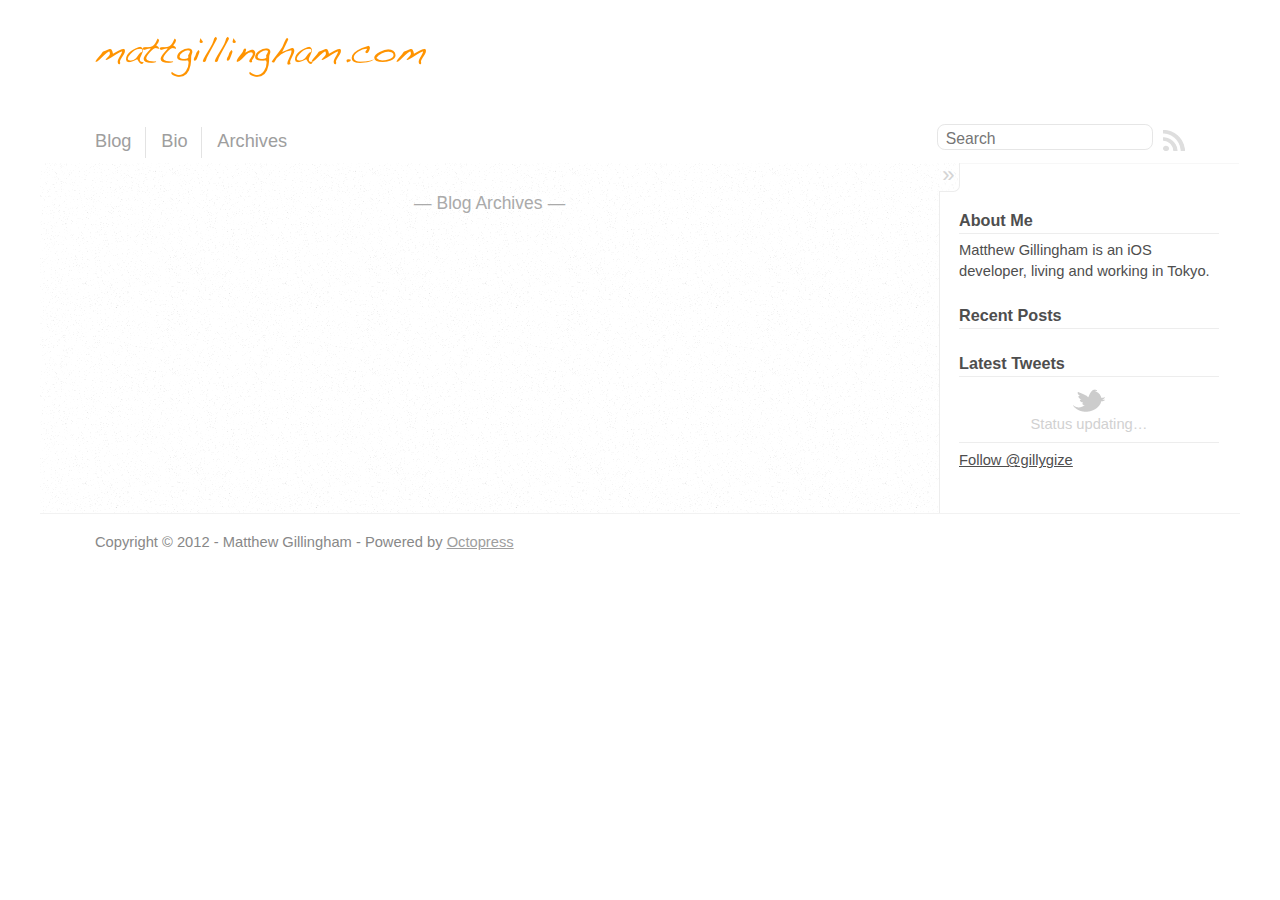
==== commit e8d5d43c: "Site updated at 2012-06-22 08:53:48 UTC" ====
--- a/index.html
+++ b/index.html
@@ -46,7 +46,7 @@
 </head>
 
 <body   >
-  <header role="banner"><a href="/"><img src="images/title.png" alt-"mattgillingham.com" /></a>
+  <header role="banner"><a href="/"><img src="/images/title.png" alt-"mattgillingham.com" /></a>
 
 </header>
   <nav role="navigation"><ul class="subscription" data-subscription="rss">
--- a/stylesheets/screen.css
+++ b/stylesheets/screen.css
@@ -1 +1 @@
-html,body,div,span,applet,object,iframe,h1,h2,h3,h4,h5,h6,p,blockquote,pre,a,abbr,acronym,address,big,cite,code,del,dfn,em,img,ins,kbd,q,s,samp,small,strike,strong,sub,sup,tt,var,b,u,i,center,dl,dt,dd,ol,ul,li,fieldset,form,label,legend,table,caption,tbody,tfoot,thead,tr,th,td,article,aside,canvas,details,embed,figure,figcaption,footer,header,hgroup,menu,nav,output,ruby,section,summary,time,mark,audio,video{margin:0;padding:0;border:0;font-size:100%;font:inherit;vertical-align:baseline}body{line-height:1}ol,ul{list-style:none}table{border-collapse:collapse;border-spacing:0}caption,th,td{text-align:left;font-weight:normal;vertical-align:middle}q,blockquote{quotes:none}q:before,q:after,blockquote:before,blockquote:after{content:"";content:none}a img{border:none}article,aside,details,figcaption,figure,footer,header,hgroup,menu,nav,section,summary{display:block}article,aside,details,figcaption,figure,footer,header,hgroup,menu,nav,section,summary{display:block}a{color:#1863a1}a:visited{color:#751590}a:focus{color:#0181eb}a:hover{color:#0181eb}a:active{color:#01579f}aside.sidebar a{color:#466da6}aside.sidebar a:focus{color:#63a04a}aside.sidebar a:hover{color:#63a04a}aside.sidebar a:active{color:#01579f}a{-webkit-transition:color 0.3s;-moz-transition:color 0.3s;-ms-transition:color 0.3s;-o-transition:color 0.3s;transition:color 0.3s}html{background:#252525 url('/images/line-tile.png?1340334889') top left}body>div{background:#fff url('/images/noise.png?1340334889') top left;border-bottom:1px solid #f2f2f2}body>div>div{background:#f8f8f8 url('/images/noise.png?1340334889') top left;border-right:1px solid #ededed}.heading,body>header h1,h1,h2,h3,h4,h5,h6{font-family:"PT Serif","Georgia","Helvetica Neue",Arial,sans-serif}.sans,body>header h2,article header p.meta,article>footer,#content .blog-index footer,html .gist .gist-file .gist-meta,#blog-archives a.category,#blog-archives time,aside.sidebar section,body>footer{font-family:"PT Sans","Helvetica Neue",Arial,sans-serif}.serif,body,#content .blog-index a[rel=full-article]{font-family:"PT Serif",Georgia,Times,"Times New Roman",serif}.mono,pre,code,tt,p code,li code{font-family:Menlo,Monaco,"Andale Mono","lucida console","Courier New",monospace}body>header h1{font-size:2.2em;font-family:"PT Serif","Georgia","Helvetica Neue",Arial,sans-serif;font-weight:normal;line-height:1.2em;margin-bottom:0.6667em}body>header h2{font-family:"PT Serif","Georgia","Helvetica Neue",Arial,sans-serif}body{line-height:1.5em;color:#222}h1{font-size:2.2em;line-height:1.2em}@media only screen and (min-width: 992px){body{font-size:1.15em}h1{font-size:2.6em;line-height:1.2em}}h1,h2,h3,h4,h5,h6{text-rendering:optimizelegibility;margin-bottom:1em;font-weight:bold}h2,section h1{font-size:1.5em}h3,section h2,section section h1{font-size:1.3em}h4,section h3,section section h2,section section section h1{font-size:1em}h5,section h4,section section h3{font-size:.9em}h6,section h5,section section h4,section section section h3{font-size:.8em}p,blockquote,ul,ol{margin-bottom:1.5em}ul{list-style-type:disc}ul ul{list-style-type:circle;margin-bottom:0px}ul ul ul{list-style-type:square;margin-bottom:0px}ol{list-style-type:decimal}ol ol{list-style-type:lower-alpha;margin-bottom:0px}ol ol ol{list-style-type:lower-roman;margin-bottom:0px}ul,ul ul,ul ol,ol,ol ul,ol ol{margin-left:1.3em}strong{font-weight:bold}em{font-style:italic}sup,sub{font-size:0.8em;position:relative;display:inline-block}sup{top:-0.5em}sub{bottom:-0.5em}q{font-style:italic}q:before{content:"\201C"}q:after{content:"\201D"}em,dfn{font-style:italic}strong,dfn{font-weight:bold}del,s{text-decoration:line-through}abbr,acronym{border-bottom:1px dotted;cursor:help}sub,sup{line-height:0}hr{margin-bottom:0.2em}small{font-size:.8em}big{font-size:1.2em}blockquote{font-style:italic;position:relative;font-size:1.2em;line-height:1.5em;padding-left:1em;border-left:4px solid rgba(170,170,170,0.5)}blockquote cite{font-style:italic}blockquote cite a{color:#aaa !important;word-wrap:break-word}blockquote cite:before{content:'\2014';padding-right:.3em;padding-left:.3em;color:#aaa}@media only screen and (min-width: 992px){blockquote{padding-left:1.5em;border-left-width:4px}}.pullquote-right:before,.pullquote-left:before{padding:0;border:none;content:attr(data-pullquote);float:right;width:45%;margin:.5em 0 1em 1.5em;position:relative;top:7px;font-size:1.4em;line-height:1.45em}.pullquote-left:before{float:left;margin:.5em 1.5em 1em 0}.force-wrap,article a,aside.sidebar a{white-space:-moz-pre-wrap;white-space:-pre-wrap;white-space:-o-pre-wrap;white-space:pre-wrap;word-wrap:break-word}.group,body>header,body>nav,body>footer,body #content>article,body #content>div>article,body #content>div>section,body div.pagination,aside.sidebar,#main,#content,.sidebar{*zoom:1}.group:after,body>header:after,body>nav:after,body>footer:after,body #content>article:after,body #content>div>article:after,body #content>div>section:after,body div.pagination:after,aside.sidebar:after,#main:after,#content:after,.sidebar:after{content:"";display:table;clear:both}body{-webkit-text-size-adjust:none;max-width:1200px;position:relative;margin:0 auto}body>header,body>nav,body>footer,body #content>article,body #content>div>article,body #content>div>section{padding-left:18px;padding-right:18px}@media only screen and (min-width: 480px){body>header,body>nav,body>footer,body #content>article,body #content>div>article,body #content>div>section{padding-left:25px;padding-right:25px}}@media only screen and (min-width: 768px){body>header,body>nav,body>footer,body #content>article,body #content>div>article,body #content>div>section{padding-left:35px;padding-right:35px}}@media only screen and (min-width: 992px){body>header,body>nav,body>footer,body #content>article,body #content>div>article,body #content>div>section{padding-left:55px;padding-right:55px}}body div.pagination{margin-left:18px;margin-right:18px}@media only screen and (min-width: 480px){body div.pagination{margin-left:25px;margin-right:25px}}@media only screen and (min-width: 768px){body div.pagination{margin-left:35px;margin-right:35px}}@media only screen and (min-width: 992px){body div.pagination{margin-left:55px;margin-right:55px}}body>header{font-size:1em;padding-top:1.5em;padding-bottom:1.5em}#content{overflow:hidden}#content>div,#content>article{width:100%}aside.sidebar{float:none;padding:0 18px 1px;background-color:#fff;border-top:1px solid #ededed}.flex-content,article img,article video,article .flash-video,aside.sidebar img{max-width:100%;height:auto}.basic-alignment.left,article img.left,article video.left,article .left.flash-video,aside.sidebar img.left{float:left;margin-right:1.5em}.basic-alignment.right,article img.right,article video.right,article .right.flash-video,aside.sidebar img.right{float:right;margin-left:1.5em}.basic-alignment.center,article img.center,article video.center,article .center.flash-video,aside.sidebar img.center{display:block;margin:0 auto 1.5em}.basic-alignment.left,article img.left,article video.left,article .left.flash-video,aside.sidebar img.left,.basic-alignment.right,article img.right,article video.right,article .right.flash-video,aside.sidebar img.right{margin-bottom:.8em}.toggle-sidebar,.no-sidebar .toggle-sidebar{display:none}@media only screen and (min-width: 750px){body.sidebar-footer aside.sidebar{float:none;width:auto;clear:left;margin:0;padding:0 35px 1px;background-color:#fff;border-top:1px solid #f7f7f7}body.sidebar-footer aside.sidebar section.odd,body.sidebar-footer aside.sidebar section.even{float:left;width:48%}body.sidebar-footer aside.sidebar section.odd{margin-left:0}body.sidebar-footer aside.sidebar section.even{margin-left:4%}body.sidebar-footer aside.sidebar.thirds section{width:30%;margin-left:5%}body.sidebar-footer aside.sidebar.thirds section.first{margin-left:0;clear:both}}body.sidebar-footer #content{margin-right:0px}body.sidebar-footer .toggle-sidebar{display:none}@media only screen and (min-width: 550px){body>header{font-size:1em}}@media only screen and (min-width: 750px){aside.sidebar{float:none;width:auto;clear:left;margin:0;padding:0 35px 1px;background-color:#fff;border-top:1px solid #f7f7f7}aside.sidebar section.odd,aside.sidebar section.even{float:left;width:48%}aside.sidebar section.odd{margin-left:0}aside.sidebar section.even{margin-left:4%}aside.sidebar.thirds section{width:30%;margin-left:5%}aside.sidebar.thirds section.first{margin-left:0;clear:both}}@media only screen and (min-width: 768px){body{-webkit-text-size-adjust:auto}body>header{font-size:1.2em}#main{padding:0;margin:0 auto}#content{overflow:visible;margin-right:240px;position:relative}.no-sidebar #content{margin-right:0;border-right:0}.collapse-sidebar #content{margin-right:20px}#content>div,#content>article{padding-top:17.5px;padding-bottom:17.5px;float:left}aside.sidebar{width:210px;padding:0 15px 15px;background:none;clear:none;float:left;margin:0 -100% 0 0}aside.sidebar section{width:auto;margin-left:0}aside.sidebar section.odd,aside.sidebar section.even{float:none;width:auto;margin-left:0}.collapse-sidebar aside.sidebar{float:none;width:auto;clear:left;margin:0;padding:0 35px 1px;background-color:#fff;border-top:1px solid #f7f7f7}.collapse-sidebar aside.sidebar section.odd,.collapse-sidebar aside.sidebar section.even{float:left;width:48%}.collapse-sidebar aside.sidebar section.odd{margin-left:0}.collapse-sidebar aside.sidebar section.even{margin-left:4%}.collapse-sidebar aside.sidebar.thirds section{width:30%;margin-left:5%}.collapse-sidebar aside.sidebar.thirds section.first{margin-left:0;clear:both}}@media only screen and (min-width: 992px){body>header{font-size:1.3em}#content{margin-right:300px}#content>div,#content>article{padding-top:27.5px;padding-bottom:27.5px}aside.sidebar{width:260px;padding:1.2em 20px 20px}.collapse-sidebar aside.sidebar{padding-left:55px;padding-right:55px}}@media only screen and (min-width: 768px){ul,ol{margin-left:0}}body>header{background:#fff}body>header h1{display:inline-block;margin:0}body>header h1 a,body>header h1 a:visited,body>header h1 a:hover{color:#f2f2f2;text-decoration:none}body>header h2{margin:.2em 0 0;font-size:1em;color:#fff;font-weight:normal}body>nav{position:relative;background-color:#fff;background:url('/images/noise.png?1340334889'),-webkit-gradient(linear, 50% 0%, 50% 100%, color-stop(0%, #ffffff), color-stop(50%, #ffffff), color-stop(100%, #e3e3e3));background:url('/images/noise.png?1340334889'),-webkit-linear-gradient(#ffffff,#ffffff,#e3e3e3);background:url('/images/noise.png?1340334889'),-moz-linear-gradient(#ffffff,#ffffff,#e3e3e3);background:url('/images/noise.png?1340334889'),-o-linear-gradient(#ffffff,#ffffff,#e3e3e3);background:url('/images/noise.png?1340334889'),-ms-linear-gradient(#ffffff,#ffffff,#e3e3e3);background:url('/images/noise.png?1340334889'),linear-gradient(#ffffff,#ffffff,#e3e3e3);border-top:1px solid #fff;border-bottom:1px solid #bfbfbf;padding-top:.35em;padding-bottom:.35em}body>nav form{-webkit-background-clip:padding;-moz-background-clip:padding;background-clip:padding-box;margin:0;padding:0}body>nav form .search{padding:.3em .5em 0;font-size:.85em;font-family:"PT Sans","Helvetica Neue",Arial,sans-serif;line-height:1.1em;width:95%;-webkit-border-radius:0.5em;-moz-border-radius:0.5em;-ms-border-radius:0.5em;-o-border-radius:0.5em;border-radius:0.5em;-webkit-background-clip:padding;-moz-background-clip:padding;background-clip:padding-box;-webkit-box-shadow:#fff 0 1px;-moz-box-shadow:#fff 0 1px;box-shadow:#fff 0 1px;background-color:#fff;border:1px solid #e6e6e6;color:#888}body>nav form .search:focus{color:#444;border-color:#80b1df;-webkit-box-shadow:#80b1df 0 0 4px,#80b1df 0 0 3px inset;-moz-box-shadow:#80b1df 0 0 4px,#80b1df 0 0 3px inset;box-shadow:#80b1df 0 0 4px,#80b1df 0 0 3px inset;background-color:#fff;outline:none}body>nav fieldset[role=search]{float:right;width:48%}body>nav fieldset.mobile-nav{float:left;width:48%}body>nav fieldset.mobile-nav select{width:100%;font-size:.8em;border:1px solid #888}body>nav ul{display:none}@media only screen and (min-width: 550px){body>nav{font-size:.9em}body>nav ul{margin:0;padding:0;border:0;overflow:hidden;*zoom:1;float:left;display:block;padding-top:.15em}body>nav ul li{list-style-image:none;list-style-type:none;margin-left:0;white-space:nowrap;display:inline;float:left;padding-left:0;padding-right:0}body>nav ul li:first-child,body>nav ul li.first{padding-left:0}body>nav ul li:last-child{padding-right:0}body>nav ul li.last{padding-right:0}body>nav ul.subscription{margin-left:.8em;float:right}body>nav ul.subscription li:last-child a{padding-right:0}body>nav ul li{margin:0}body>nav a{color:#9e9e9e;font-family:"PT Sans","Helvetica Neue",Arial,sans-serif;text-shadow:#fff 0 1px;float:left;text-decoration:none;font-size:1.1em;padding:.1em 0;line-height:1.5em}body>nav a:visited{color:#9e9e9e}body>nav a:hover{color:#5e5e5e}body>nav li+li{border-left:1px solid #e3e3e3;margin-left:.8em}body>nav li+li a{padding-left:.8em;border-left:1px solid #fff}body>nav form{float:right;text-align:left;padding-left:.8em;width:175px}body>nav form .search{width:93%;font-size:.95em;line-height:1.2em}body>nav ul[data-subscription$=email]+form{width:97px}body>nav ul[data-subscription$=email]+form .search{width:91%}body>nav fieldset.mobile-nav{display:none}body>nav fieldset[role=search]{width:99%}}@media only screen and (min-width: 992px){body>nav form{width:215px}body>nav ul[data-subscription$=email]+form{width:147px}}.no-placeholder body>nav .search{background:#fff url('/images/search.png?1340334889') 0.3em 0.25em no-repeat;text-indent:1.3em}@media only screen and (min-width: 550px){.maskImage body>nav ul[data-subscription$=email]+form{width:123px}}@media only screen and (min-width: 992px){.maskImage body>nav ul[data-subscription$=email]+form{width:173px}}.maskImage ul.subscription{position:relative;top:.2em}.maskImage ul.subscription li,.maskImage ul.subscription a{border:0;padding:0}.maskImage a[rel=subscribe-rss]{position:relative;top:0px;text-indent:-999999em;background-color:#fff;border:0;padding:0}.maskImage a[rel=subscribe-rss],.maskImage a[rel=subscribe-rss]:after{-webkit-mask-image:url('/images/rss.png?1340334889');-moz-mask-image:url('/images/rss.png?1340334889');-ms-mask-image:url('/images/rss.png?1340334889');-o-mask-image:url('/images/rss.png?1340334889');mask-image:url('/images/rss.png?1340334889');-webkit-mask-repeat:no-repeat;-moz-mask-repeat:no-repeat;-ms-mask-repeat:no-repeat;-o-mask-repeat:no-repeat;mask-repeat:no-repeat;width:22px;height:22px}.maskImage a[rel=subscribe-rss]:after{content:"";position:absolute;top:-1px;left:0;background-color:#dedede}.maskImage a[rel=subscribe-rss]:hover:after{background-color:#d1d1d1}.maskImage a[rel=subscribe-email]{position:relative;top:0px;text-indent:-999999em;background-color:#fff;border:0;padding:0}.maskImage a[rel=subscribe-email],.maskImage a[rel=subscribe-email]:after{-webkit-mask-image:url('/images/email.png?1340334889');-moz-mask-image:url('/images/email.png?1340334889');-ms-mask-image:url('/images/email.png?1340334889');-o-mask-image:url('/images/email.png?1340334889');mask-image:url('/images/email.png?1340334889');-webkit-mask-repeat:no-repeat;-moz-mask-repeat:no-repeat;-ms-mask-repeat:no-repeat;-o-mask-repeat:no-repeat;mask-repeat:no-repeat;width:28px;height:22px}.maskImage a[rel=subscribe-email]:after{content:"";position:absolute;top:-1px;left:0;background-color:#dedede}.maskImage a[rel=subscribe-email]:hover:after{background-color:#d1d1d1}article{padding-top:1em}article header{position:relative;padding-top:2em;padding-bottom:1em;margin-bottom:1em;background:url('[data-uri]') bottom left repeat-x}article header h1{margin:0}article header h1 a{text-decoration:none}article header h1 a:hover{text-decoration:underline}article header p{font-size:.9em;color:#aaa;margin:0}article header p.meta{text-transform:uppercase;position:absolute;top:0}@media only screen and (min-width: 768px){article header{margin-bottom:1.5em;padding-bottom:1em;background:url('[data-uri]') bottom left repeat-x}}article h2{padding-top:0.8em;background:url('[data-uri]') top left repeat-x}.entry-content article h2:first-child,article header+h2{padding-top:0}article h2:first-child,article header+h2{background:none}article .feature{padding-top:.5em;margin-bottom:1em;padding-bottom:1em;background:url('[data-uri]') bottom left repeat-x;font-size:2.0em;font-style:italic;line-height:1.3em}article img,article video,article .flash-video{-webkit-border-radius:0.3em;-moz-border-radius:0.3em;-ms-border-radius:0.3em;-o-border-radius:0.3em;border-radius:0.3em;-webkit-box-shadow:rgba(0,0,0,0.15) 0 1px 4px;-moz-box-shadow:rgba(0,0,0,0.15) 0 1px 4px;box-shadow:rgba(0,0,0,0.15) 0 1px 4px;-webkit-box-sizing:border-box;-moz-box-sizing:border-box;box-sizing:border-box;border:#fff 0.5em solid}article video,article .flash-video{margin:0 auto 1.5em}article video{display:block;width:100%}article .flash-video>div{position:relative;display:block;padding-bottom:56.25%;padding-top:1px;height:0;overflow:hidden}article .flash-video>div iframe,article .flash-video>div object,article .flash-video>div embed{position:absolute;top:0;left:0;width:100%;height:100%}article>footer{padding-bottom:2.5em;margin-top:2em}article>footer p.meta{margin-bottom:.8em;font-size:.85em;clear:both;overflow:hidden}.blog-index article+article{background:url('[data-uri]') top left repeat-x}#content .blog-index{padding-top:0;padding-bottom:0}#content .blog-index article{padding-top:2em}#content .blog-index article header{background:none;padding-bottom:0}#content .blog-index article h1{font-size:2.2em}#content .blog-index article h1 a{color:inherit}#content .blog-index article h1 a:hover{color:#0181eb}#content .blog-index a[rel=full-article]{background:#ebebeb;display:inline-block;padding:.4em .8em;margin-right:.5em;text-decoration:none;color:#666;-webkit-transition:background-color 0.5s;-moz-transition:background-color 0.5s;-ms-transition:background-color 0.5s;-o-transition:background-color 0.5s;transition:background-color 0.5s}#content .blog-index a[rel=full-article]:hover{background:#0181eb;text-shadow:none;color:#f8f8f8}#content .blog-index footer{margin-top:1em}.separator,article>footer .byline+time:before,article>footer time+time:before,article>footer .comments:before,article>footer .byline ~ .categories:before{content:"\2022 ";padding:0 .4em 0 .2em;display:inline-block}#content div.pagination{text-align:center;font-size:.95em;position:relative;background:url('[data-uri]') top left repeat-x;padding-top:1.5em;padding-bottom:1.5em}#content div.pagination a{text-decoration:none;color:#aaa}#content div.pagination a.prev{position:absolute;left:0}#content div.pagination a.next{position:absolute;right:0}#content div.pagination a:hover{color:#0181eb}#content div.pagination a[href*=archive]:before,#content div.pagination a[href*=archive]:after{content:'\2014';padding:0 .3em}p.meta+.sharing{padding-top:1em;padding-left:0;background:url('[data-uri]') top left repeat-x}#fb-root{display:none}.highlight,html .gist .gist-file .gist-syntax .gist-highlight{border:1px solid #e7dec3 !important}.highlight table td.code,html .gist .gist-file .gist-syntax .gist-highlight table td.code{width:100%}.highlight .line-numbers,html .gist .gist-file .gist-syntax .gist-highlight .line-numbers{text-align:right;font-size:13px;line-height:1.45em;background:#fdf8e8 url('/images/noise.png?1340334889') top left !important;border-right:1px solid #ebe4ce !important;-webkit-box-shadow:#fef9ed -1px 0 inset;-moz-box-shadow:#fef9ed -1px 0 inset;box-shadow:#fef9ed -1px 0 inset;text-shadow:#f1ecdc 0 -1px;padding:.8em !important;-webkit-border-radius:0;-moz-border-radius:0;-ms-border-radius:0;-o-border-radius:0;border-radius:0}.highlight .line-numbers span,html .gist .gist-file .gist-syntax .gist-highlight .line-numbers span{color:#93a1a1 !important}figure.code,.gist-file,pre{-webkit-box-shadow:rgba(0,0,0,0.06) 0 0 10px;-moz-box-shadow:rgba(0,0,0,0.06) 0 0 10px;box-shadow:rgba(0,0,0,0.06) 0 0 10px}figure.code .highlight pre,.gist-file .highlight pre,pre .highlight pre{-webkit-box-shadow:none;-moz-box-shadow:none;box-shadow:none}html .gist .gist-file{margin-bottom:1.8em;position:relative;border:none;padding-top:26px !important}html .gist .gist-file .gist-syntax{border-bottom:0 !important;background:none !important}html .gist .gist-file .gist-syntax .gist-highlight{background:#fdf6e3 !important}html .gist .gist-file .gist-meta{padding:.6em 0.8em;border:1px solid #f1ecdc !important;color:#93a1a1;font-size:.7em !important;background:#fef9ed url('/images/noise.png?1340334889') top left;border:1px solid #e7dec3 !important;border-top:1px solid #fef9ed !important;line-height:1.5em}html .gist .gist-file .gist-meta a{color:#75878b !important;text-decoration:none}html .gist .gist-file .gist-meta a:hover{text-decoration:underline}html .gist .gist-file .gist-meta a:hover{color:#586e75 !important}html .gist .gist-file .gist-meta a[href*='#file']{position:absolute;top:0;left:0;right:-10px;color:#474747 !important}html .gist .gist-file .gist-meta a[href*='#file']:hover{color:#1863a1 !important}html .gist .gist-file .gist-meta a[href*=raw]{top:.4em}pre{background:#fdf6e3 url('/images/noise.png?1340334889') top left;-webkit-border-radius:0.4em;-moz-border-radius:0.4em;-ms-border-radius:0.4em;-o-border-radius:0.4em;border-radius:0.4em;border:1px solid #e7dec3;line-height:1.45em;font-size:13px;margin-bottom:2.1em;padding:.8em 1em;color:#586e75;overflow:auto}h3.filename+pre{-moz-border-radius-topleft:0px;-webkit-border-top-left-radius:0px;-ms-border-top-left-radius:0px;-o-border-top-left-radius:0px;border-top-left-radius:0px;-moz-border-radius-topright:0px;-webkit-border-top-right-radius:0px;-ms-border-top-right-radius:0px;-o-border-top-right-radius:0px;border-top-right-radius:0px}p code,li code{display:inline-block;white-space:no-wrap;background:#fff;font-size:.8em;line-height:1.5em;color:#555;border:1px solid #ddd;-webkit-border-radius:0.4em;-moz-border-radius:0.4em;-ms-border-radius:0.4em;-o-border-radius:0.4em;border-radius:0.4em;padding:0 .3em;margin:-1px 0}p pre code,li pre code{font-size:1em !important;background:none;border:none}.pre-code,html .gist .gist-file .gist-syntax .gist-highlight pre,.highlight code{font-family:Menlo,Monaco,"Andale Mono","lucida console","Courier New",monospace !important;overflow:scroll;overflow-y:hidden;display:block;padding:.8em !important;overflow-x:auto;line-height:1.45em;background:#fdf6e3 url('/images/noise.png?1340334889') top left !important;color:#586e75 !important}.pre-code *::-moz-selection,html .gist .gist-file .gist-syntax .gist-highlight pre *::-moz-selection,.highlight code *::-moz-selection{background:#fff;color:inherit;text-shadow:#fdf6e3 0 1px}.pre-code *::-webkit-selection,html .gist .gist-file .gist-syntax .gist-highlight pre *::-webkit-selection,.highlight code *::-webkit-selection{background:#fff;color:inherit;text-shadow:#fdf6e3 0 1px}.pre-code *::selection,html .gist .gist-file .gist-syntax .gist-highlight pre *::selection,.highlight code *::selection{background:#fff;color:inherit;text-shadow:#fdf6e3 0 1px}.pre-code span,html .gist .gist-file .gist-syntax .gist-highlight pre span,.highlight code span{color:#586e75 !important}.pre-code span,html .gist .gist-file .gist-syntax .gist-highlight pre span,.highlight code span{font-style:normal !important;font-weight:normal !important}.pre-code .c,html .gist .gist-file .gist-syntax .gist-highlight pre .c,.highlight code .c{color:#93a1a1 !important;font-style:italic !important}.pre-code .cm,html .gist .gist-file .gist-syntax .gist-highlight pre .cm,.highlight code .cm{color:#93a1a1 !important;font-style:italic !important}.pre-code .cp,html .gist .gist-file .gist-syntax .gist-highlight pre .cp,.highlight code .cp{color:#93a1a1 !important;font-style:italic !important}.pre-code .c1,html .gist .gist-file .gist-syntax .gist-highlight pre .c1,.highlight code .c1{color:#93a1a1 !important;font-style:italic !important}.pre-code .cs,html .gist .gist-file .gist-syntax .gist-highlight pre .cs,.highlight code .cs{color:#93a1a1 !important;font-weight:bold !important;font-style:italic !important}.pre-code .err,html .gist .gist-file .gist-syntax .gist-highlight pre .err,.highlight code .err{color:#dc322f !important;background:none !important}.pre-code .k,html .gist .gist-file .gist-syntax .gist-highlight pre .k,.highlight code .k{color:#cb4b16 !important}.pre-code .o,html .gist .gist-file .gist-syntax .gist-highlight pre .o,.highlight code .o{color:#586e75 !important;font-weight:bold !important}.pre-code .p,html .gist .gist-file .gist-syntax .gist-highlight pre .p,.highlight code .p{color:#586e75 !important}.pre-code .ow,html .gist .gist-file .gist-syntax .gist-highlight pre .ow,.highlight code .ow{color:#2aa198 !important;font-weight:bold !important}.pre-code .gd,html .gist .gist-file .gist-syntax .gist-highlight pre .gd,.highlight code .gd{color:#586e75 !important;background-color:#f4c5b6 !important;display:inline-block}.pre-code .gd .x,html .gist .gist-file .gist-syntax .gist-highlight pre .gd .x,.highlight code .gd .x{color:#586e75 !important;background-color:#f1b1a4 !important;display:inline-block}.pre-code .ge,html .gist .gist-file .gist-syntax .gist-highlight pre .ge,.highlight code .ge{color:#586e75 !important;font-style:italic !important}.pre-code .gh,html .gist .gist-file .gist-syntax .gist-highlight pre .gh,.highlight code .gh{color:#93a1a1 !important}.pre-code .gi,html .gist .gist-file .gist-syntax .gist-highlight pre .gi,.highlight code .gi{color:#586e75 !important;background-color:#e5e3b5 !important;display:inline-block}.pre-code .gi .x,html .gist .gist-file .gist-syntax .gist-highlight pre .gi .x,.highlight code .gi .x{color:#586e75 !important;background-color:#cdd088 !important;display:inline-block}.pre-code .gs,html .gist .gist-file .gist-syntax .gist-highlight pre .gs,.highlight code .gs{color:#586e75 !important;font-weight:bold !important}.pre-code .gu,html .gist .gist-file .gist-syntax .gist-highlight pre .gu,.highlight code .gu{color:#6c71c4 !important}.pre-code .kc,html .gist .gist-file .gist-syntax .gist-highlight pre .kc,.highlight code .kc{color:#859900 !important;font-weight:bold !important}.pre-code .kd,html .gist .gist-file .gist-syntax .gist-highlight pre .kd,.highlight code .kd{color:#268bd2 !important}.pre-code .kp,html .gist .gist-file .gist-syntax .gist-highlight pre .kp,.highlight code .kp{color:#cb4b16 !important;font-weight:bold !important}.pre-code .kr,html .gist .gist-file .gist-syntax .gist-highlight pre .kr,.highlight code .kr{color:#d33682 !important;font-weight:bold !important}.pre-code .kt,html .gist .gist-file .gist-syntax .gist-highlight pre .kt,.highlight code .kt{color:#2aa198 !important}.pre-code .n,html .gist .gist-file .gist-syntax .gist-highlight pre .n,.highlight code .n{color:#268bd2 !important}.pre-code .na,html .gist .gist-file .gist-syntax .gist-highlight pre .na,.highlight code .na{color:#268bd2 !important}.pre-code .nb,html .gist .gist-file .gist-syntax .gist-highlight pre .nb,.highlight code .nb{color:#859900 !important}.pre-code .nc,html .gist .gist-file .gist-syntax .gist-highlight pre .nc,.highlight code .nc{color:#d33682 !important}.pre-code .no,html .gist .gist-file .gist-syntax .gist-highlight pre .no,.highlight code .no{color:#b58900 !important}.pre-code .nl,html .gist .gist-file .gist-syntax .gist-highlight pre .nl,.highlight code .nl{color:#859900 !important}.pre-code .ne,html .gist .gist-file .gist-syntax .gist-highlight pre .ne,.highlight code .ne{color:#268bd2 !important;font-weight:bold !important}.pre-code .nf,html .gist .gist-file .gist-syntax .gist-highlight pre .nf,.highlight code .nf{color:#268bd2 !important;font-weight:bold !important}.pre-code .nn,html .gist .gist-file .gist-syntax .gist-highlight pre .nn,.highlight code .nn{color:#b58900 !important}.pre-code .nt,html .gist .gist-file .gist-syntax .gist-highlight pre .nt,.highlight code .nt{color:#268bd2 !important;font-weight:bold !important}.pre-code .nx,html .gist .gist-file .gist-syntax .gist-highlight pre .nx,.highlight code .nx{color:#b58900 !important}.pre-code .vg,html .gist .gist-file .gist-syntax .gist-highlight pre .vg,.highlight code .vg{color:#268bd2 !important}.pre-code .vi,html .gist .gist-file .gist-syntax .gist-highlight pre .vi,.highlight code .vi{color:#268bd2 !important}.pre-code .nv,html .gist .gist-file .gist-syntax .gist-highlight pre .nv,.highlight code .nv{color:#268bd2 !important}.pre-code .mf,html .gist .gist-file .gist-syntax .gist-highlight pre .mf,.highlight code .mf{color:#2aa198 !important}.pre-code .m,html .gist .gist-file .gist-syntax .gist-highlight pre .m,.highlight code .m{color:#2aa198 !important}.pre-code .mh,html .gist .gist-file .gist-syntax .gist-highlight pre .mh,.highlight code .mh{color:#2aa198 !important}.pre-code .mi,html .gist .gist-file .gist-syntax .gist-highlight pre .mi,.highlight code .mi{color:#2aa198 !important}.pre-code .s,html .gist .gist-file .gist-syntax .gist-highlight pre .s,.highlight code .s{color:#2aa198 !important}.pre-code .sd,html .gist .gist-file .gist-syntax .gist-highlight pre .sd,.highlight code .sd{color:#2aa198 !important}.pre-code .s2,html .gist .gist-file .gist-syntax .gist-highlight pre .s2,.highlight code .s2{color:#2aa198 !important}.pre-code .se,html .gist .gist-file .gist-syntax .gist-highlight pre .se,.highlight code .se{color:#dc322f !important}.pre-code .si,html .gist .gist-file .gist-syntax .gist-highlight pre .si,.highlight code .si{color:#268bd2 !important}.pre-code .sr,html .gist .gist-file .gist-syntax .gist-highlight pre .sr,.highlight code .sr{color:#2aa198 !important}.pre-code .s1,html .gist .gist-file .gist-syntax .gist-highlight pre .s1,.highlight code .s1{color:#2aa198 !important}.pre-code div .gd,html .gist .gist-file .gist-syntax .gist-highlight pre div .gd,.highlight code div .gd,.pre-code div .gd .x,html .gist .gist-file .gist-syntax .gist-highlight pre div .gd .x,.highlight code div .gd .x,.pre-code div .gi,html .gist .gist-file .gist-syntax .gist-highlight pre div .gi,.highlight code div .gi,.pre-code div .gi .x,html .gist .gist-file .gist-syntax .gist-highlight pre div .gi .x,.highlight code div .gi .x{display:inline-block;width:100%}.highlight,.gist-highlight{margin-bottom:1.8em;background:#fdf6e3;overflow-y:hidden;overflow-x:auto}.highlight pre,.gist-highlight pre{background:none;-webkit-border-radius:none;-moz-border-radius:none;-ms-border-radius:none;-o-border-radius:none;border-radius:none;border:none;padding:0;margin-bottom:0}pre::-webkit-scrollbar,.highlight::-webkit-scrollbar,.gist-highlight::-webkit-scrollbar{height:.5em;background:rgba(0,0,0,0.15)}pre::-webkit-scrollbar-thumb:horizontal,.highlight::-webkit-scrollbar-thumb:horizontal,.gist-highlight::-webkit-scrollbar-thumb:horizontal{background:rgba(0,0,0,0.15);-webkit-border-radius:4px;border-radius:4px}.highlight code{background:#000}figure.code{background:none;padding:0;border:0;margin-bottom:1.5em}figure.code pre{margin-bottom:0}figure.code figcaption{position:relative}figure.code .highlight{margin-bottom:0}.code-title,html .gist .gist-file .gist-meta a[href*='#file'],h3.filename,figure.code figcaption{text-align:center;font-size:13px;line-height:2em;text-shadow:#cbcccc 0 1px 0;color:#474747;font-weight:normal;margin-bottom:0;-moz-border-radius-topleft:5px;-webkit-border-top-left-radius:5px;-ms-border-top-left-radius:5px;-o-border-top-left-radius:5px;border-top-left-radius:5px;-moz-border-radius-topright:5px;-webkit-border-top-right-radius:5px;-ms-border-top-right-radius:5px;-o-border-top-right-radius:5px;border-top-right-radius:5px;font-family:"Helvetica Neue", Arial, "Lucida Grande", "Lucida Sans Unicode", Lucida, sans-serif;background:#aaa url('/images/code_bg.png?1340334889') top repeat-x;border:1px solid #565656;border-top-color:#cbcbcb;border-left-color:#a5a5a5;border-right-color:#a5a5a5;border-bottom:0}.download-source,html .gist .gist-file .gist-meta a[href*=raw],figure.code figcaption a{position:absolute;right:.8em;text-decoration:none;color:#666 !important;z-index:1;font-size:13px;text-shadow:#cbcccc 0 1px 0;padding-left:3em}.download-source:hover,html .gist .gist-file .gist-meta a[href*=raw]:hover,figure.code figcaption a:hover{text-decoration:underline}#archive #content>div,#archive #content>div>article{padding-top:0}#blog-archives{color:#aaa}#blog-archives article{padding:1em 0 1em;position:relative;background:url('[data-uri]') bottom left repeat-x}#blog-archives article:last-child{background:none}#blog-archives article footer{padding:0;margin:0}#blog-archives h1{color:#222;margin-bottom:.3em}#blog-archives h2{display:none}#blog-archives h1{font-size:1.5em}#blog-archives h1 a{text-decoration:none;color:inherit;font-weight:normal;display:inline-block}#blog-archives h1 a:hover{text-decoration:underline}#blog-archives h1 a:hover{color:#0181eb}#blog-archives a.category,#blog-archives time{color:#aaa}#blog-archives .entry-content{display:none}#blog-archives time{font-size:.9em;line-height:1.2em}#blog-archives time .month,#blog-archives time .day{display:inline-block}#blog-archives time .month{text-transform:uppercase}#blog-archives p{margin-bottom:1em}#blog-archives a,#blog-archives .entry-content a{color:inherit}#blog-archives a:hover,#blog-archives .entry-content a:hover{color:#0181eb}#blog-archives a:hover{color:#0181eb}@media only screen and (min-width: 550px){#blog-archives article{margin-left:5em}#blog-archives h2{margin-bottom:.3em;font-weight:normal;display:inline-block;position:relative;top:-1px;float:left}#blog-archives h2:first-child{padding-top:.75em}#blog-archives time{position:absolute;text-align:right;left:0em;top:1.8em}#blog-archives .year{display:none}#blog-archives article{padding-left:4.5em;padding-bottom:.7em}#blog-archives a.category{line-height:1.1em}}#content>.category article{margin-left:0;padding-left:6.8em}#content>.category .year{display:inline}.side-shadow-border,aside.sidebar section h1,aside.sidebar li{-webkit-box-shadow:#fff 0 1px;-moz-box-shadow:#fff 0 1px;box-shadow:#fff 0 1px}aside.sidebar{overflow:hidden;color:#4e4e4e;text-shadow:#fff 0 1px}aside.sidebar section{font-size:.8em;line-height:1.4em;margin-bottom:1.5em}aside.sidebar section h1{margin:1.5em 0 0;padding-bottom:.2em;border-bottom:1px solid #ededed}aside.sidebar section h1+p{padding-top:.4em}aside.sidebar img{-webkit-border-radius:0.3em;-moz-border-radius:0.3em;-ms-border-radius:0.3em;-o-border-radius:0.3em;border-radius:0.3em;-webkit-box-shadow:rgba(0,0,0,0.15) 0 1px 4px;-moz-box-shadow:rgba(0,0,0,0.15) 0 1px 4px;box-shadow:rgba(0,0,0,0.15) 0 1px 4px;-webkit-box-sizing:border-box;-moz-box-sizing:border-box;box-sizing:border-box;border:#fff 0.3em solid}aside.sidebar ul{margin-bottom:0.5em;margin-left:0}aside.sidebar li{list-style:none;padding:.5em 0;margin:0;border-bottom:1px solid #ededed}aside.sidebar li p:last-child{margin-bottom:0}aside.sidebar a{color:inherit;-webkit-transition:color 0.5s;-moz-transition:color 0.5s;-ms-transition:color 0.5s;-o-transition:color 0.5s;transition:color 0.5s}aside.sidebar:hover a{color:#466da6}aside.sidebar:hover a:hover{color:#63a04a}.aside-alt-link,#tweets a[href*='twitter.com/search'],#pinboard_linkroll .pin-tag{color:#818181}.aside-alt-link:hover,#tweets a[href*='twitter.com/search']:hover,#pinboard_linkroll .pin-tag:hover{color:#63a04a}@media only screen and (min-width: 768px){.toggle-sidebar{outline:none;position:absolute;right:-10px;top:0;bottom:0;display:inline-block;text-decoration:none;color:#d4d4d4;width:9px;cursor:pointer}.toggle-sidebar:hover{background:#f6f6f6;background:-webkit-gradient(linear, 0% 50%, 100% 50%, color-stop(0%, rgba(237,237,237,0.5)), color-stop(100%, rgba(237,237,237,0)));background:-webkit-linear-gradient(left, rgba(237,237,237,0.5),rgba(237,237,237,0));background:-moz-linear-gradient(left, rgba(237,237,237,0.5),rgba(237,237,237,0));background:-o-linear-gradient(left, rgba(237,237,237,0.5),rgba(237,237,237,0));background:-ms-linear-gradient(left, rgba(237,237,237,0.5),rgba(237,237,237,0));background:linear-gradient(left, rgba(237,237,237,0.5),rgba(237,237,237,0))}.toggle-sidebar:after{position:absolute;right:-11px;top:0;width:20px;font-size:1.2em;line-height:1.1em;padding-bottom:.15em;-moz-border-radius-bottomright:0.3em;-webkit-border-bottom-right-radius:0.3em;-ms-border-bottom-right-radius:0.3em;-o-border-bottom-right-radius:0.3em;border-bottom-right-radius:0.3em;text-align:center;background:#f8f8f8 url('/images/noise.png?1340334889') top left;border-bottom:1px solid #ededed;border-right:1px solid #ededed;content:"\00BB";text-indent:-1px}.collapse-sidebar .toggle-sidebar{text-indent:0px;right:-20px;width:19px}.collapse-sidebar .toggle-sidebar:hover{background:#f6f6f6}.collapse-sidebar .toggle-sidebar:after{border-left:1px solid #ededed;text-shadow:#fff 0 1px;content:"\00AB";left:0px;right:0;text-align:center;text-indent:0;border:0;border-right-width:0;background:none}}#tweets .loading{background:url('[data-uri]') no-repeat center 0.5em;color:#d1d1d1;text-shadow:#f8f8f8 0 1px;text-align:center;padding:2.5em 0 .5em}#tweets .loading.error{background:url('[data-uri]') no-repeat center 0.5em}#tweets p{position:relative;padding-right:1em}#tweets a[href*=status]:first-child{color:#a7a7a7;float:right;padding:0 0 .1em 1em;position:relative;right:-1.3em;text-shadow:#fff 0 1px;font-size:.7em;text-decoration:none}#tweets a[href*=status]:first-child span{font-size:1.5em}#tweets a[href*=status]:first-child:hover{color:#63a04a;text-decoration:none}#tweets a[href*='twitter.com/search']{text-decoration:none}#tweets a[href*='twitter.com/search']:hover{text-decoration:underline}.googleplus h1{-moz-box-shadow:none !important;-webkit-box-shadow:none !important;-o-box-shadow:none !important;box-shadow:none !important;border-bottom:0px none !important}.googleplus a{text-decoration:none;white-space:normal !important;line-height:32px}.googleplus a img{float:left;margin-right:0.5em;border:0 none}.googleplus-hidden{position:absolute;top:-1000em;left:-1000em}#pinboard_linkroll .pin-title,#pinboard_linkroll .pin-description{display:block;margin-bottom:.5em}#pinboard_linkroll .pin-tag{text-decoration:none}#pinboard_linkroll .pin-tag:hover{text-decoration:underline}#pinboard_linkroll .pin-tag:after{content:','}#pinboard_linkroll .pin-tag:last-child:after{content:''}.delicious-posts a.delicious-link{margin-bottom:.5em;display:block}.delicious-posts p{font-size:1em}body>footer{font-size:.8em;color:#888;text-shadow:#fff 0 1px;background-color:#fff;background:url('/images/noise.png?1340334889'),-webkit-gradient(linear, 50% 0%, 50% 100%, color-stop(0%, #ffffff), color-stop(50%, #ffffff), color-stop(100%, #e3e3e3));background:url('/images/noise.png?1340334889'),-webkit-linear-gradient(#ffffff,#ffffff,#e3e3e3);background:url('/images/noise.png?1340334889'),-moz-linear-gradient(#ffffff,#ffffff,#e3e3e3);background:url('/images/noise.png?1340334889'),-o-linear-gradient(#ffffff,#ffffff,#e3e3e3);background:url('/images/noise.png?1340334889'),-ms-linear-gradient(#ffffff,#ffffff,#e3e3e3);background:url('/images/noise.png?1340334889'),linear-gradient(#ffffff,#ffffff,#e3e3e3);border-top:1px solid #fff;position:relative;padding-top:1em;padding-bottom:1em;margin-bottom:3em;-moz-border-radius-bottomleft:0.4em;-webkit-border-bottom-left-radius:0.4em;-ms-border-bottom-left-radius:0.4em;-o-border-bottom-left-radius:0.4em;border-bottom-left-radius:0.4em;-moz-border-radius-bottomright:0.4em;-webkit-border-bottom-right-radius:0.4em;-ms-border-bottom-right-radius:0.4em;-o-border-bottom-right-radius:0.4em;border-bottom-right-radius:0.4em;z-index:1}body>footer a{color:#9e9e9e}body>footer a:visited{color:#9e9e9e}body>footer a:hover{color:#484848}body>footer p:last-child{margin-bottom:0}
+html,body,div,span,applet,object,iframe,h1,h2,h3,h4,h5,h6,p,blockquote,pre,a,abbr,acronym,address,big,cite,code,del,dfn,em,img,ins,kbd,q,s,samp,small,strike,strong,sub,sup,tt,var,b,u,i,center,dl,dt,dd,ol,ul,li,fieldset,form,label,legend,table,caption,tbody,tfoot,thead,tr,th,td,article,aside,canvas,details,embed,figure,figcaption,footer,header,hgroup,menu,nav,output,ruby,section,summary,time,mark,audio,video{margin:0;padding:0;border:0;font-size:100%;font:inherit;vertical-align:baseline}body{line-height:1}ol,ul{list-style:none}table{border-collapse:collapse;border-spacing:0}caption,th,td{text-align:left;font-weight:normal;vertical-align:middle}q,blockquote{quotes:none}q:before,q:after,blockquote:before,blockquote:after{content:"";content:none}a img{border:none}article,aside,details,figcaption,figure,footer,header,hgroup,menu,nav,section,summary{display:block}article,aside,details,figcaption,figure,footer,header,hgroup,menu,nav,section,summary{display:block}a{color:#1863a1}a:visited{color:#751590}a:focus{color:#0181eb}a:hover{color:#0181eb}a:active{color:#01579f}aside.sidebar a{color:#466da6}aside.sidebar a:focus{color:#63a04a}aside.sidebar a:hover{color:#63a04a}aside.sidebar a:active{color:#01579f}a{-webkit-transition:color 0.3s;-moz-transition:color 0.3s;-ms-transition:color 0.3s;-o-transition:color 0.3s;transition:color 0.3s}html{background:#fff}body>div{border-bottom:1px solid #f2f2f2}body>div>div{background:#fff url('/images/noise.png?1340334889') top left;border-right:1px solid #ededed}.heading,body>header h1,h1,h2,h3,h4,h5,h6{font-family:"Trebuchet MS",sans-serif}.sans,body>header h2,article header p.meta,article>footer,#content .blog-index footer,html .gist .gist-file .gist-meta,#blog-archives a.category,#blog-archives time,aside.sidebar section,body>footer{font-family:"Trebuchet MS",sans-serif}.serif,body,#content .blog-index a[rel=full-article]{font-family:"Trebuchet MS",sans-serif}.mono,pre,code,tt,p code,li code{font-family:"Trebuchet MS",sans-serif}body>header h1{font-size:1.2em;font-family:"Trebuchet MS",sans-serif;font-weight:normal;line-height:1.2em;margin-bottom:0.6667em}body>header h2{font-family:"Trebuchet MS",sans-serif}body{line-height:1.5em;color:#222}h1{font-size:1.2em;line-height:1.2em}@media only screen and (min-width: 992px){body{font-size:1.15em}h1{font-size:1.2em;line-height:1.2em}}h1,h2,h3,h4,h5,h6{text-rendering:optimizelegibility;margin-bottom:1em;font-weight:bold}h2,section h1{font-size:1.1em}h3,section h2,section section h1{font-size:1.1em}h4,section h3,section section h2,section section section h1{font-size:1em}h5,section h4,section section h3{font-size:.9em}h6,section h5,section section h4,section section section h3{font-size:.8em}p,blockquote,ul,ol{margin-bottom:1.5em}ul{list-style-type:disc}ul ul{list-style-type:circle;margin-bottom:0px}ul ul ul{list-style-type:square;margin-bottom:0px}ol{list-style-type:decimal}ol ol{list-style-type:lower-alpha;margin-bottom:0px}ol ol ol{list-style-type:lower-roman;margin-bottom:0px}ul,ul ul,ul ol,ol,ol ul,ol ol{margin-left:1.0em}strong{font-weight:bold}em{font-style:italic}sup,sub{font-size:0.8em;position:relative;display:inline-block}sup{top:-0.5em}sub{bottom:-0.5em}q{font-style:italic}q:before{content:"\201C"}q:after{content:"\201D"}em,dfn{font-style:italic}strong,dfn{font-weight:bold}del,s{text-decoration:line-through}abbr,acronym{border-bottom:1px dotted;cursor:help}sub,sup{line-height:0}hr{margin-bottom:0.2em}small{font-size:.8em}big{font-size:1.2em}blockquote{font-style:italic;position:relative;font-size:1.2em;line-height:1.5em;padding-left:1em;border-left:4px solid rgba(170,170,170,0.5)}blockquote cite{font-style:italic}blockquote cite a{color:#aaa !important;word-wrap:break-word}blockquote cite:before{content:'\2014';padding-right:.3em;padding-left:.3em;color:#aaa}@media only screen and (min-width: 992px){blockquote{padding-left:1.5em;border-left-width:4px}}.pullquote-right:before,.pullquote-left:before{padding:0;border:none;content:attr(data-pullquote);float:right;width:45%;margin:.5em 0 1em 1.5em;position:relative;top:7px;font-size:1.4em;line-height:1.45em}.pullquote-left:before{float:left;margin:.5em 1.5em 1em 0}.force-wrap,article a,aside.sidebar a{white-space:-moz-pre-wrap;white-space:-pre-wrap;white-space:-o-pre-wrap;white-space:pre-wrap;word-wrap:break-word}.group,body>header,body>nav,body>footer,body #content>article,body #content>div>article,body #content>div>section,body div.pagination,aside.sidebar,#main,#content,.sidebar{*zoom:1}.group:after,body>header:after,body>nav:after,body>footer:after,body #content>article:after,body #content>div>article:after,body #content>div>section:after,body div.pagination:after,aside.sidebar:after,#main:after,#content:after,.sidebar:after{content:"";display:table;clear:both}body{-webkit-text-size-adjust:none;max-width:1200px;position:relative;margin:0 auto}body>header,body>nav,body>footer,body #content>article,body #content>div>article,body #content>div>section{padding-left:18px;padding-right:18px}@media only screen and (min-width: 480px){body>header,body>nav,body>footer,body #content>article,body #content>div>article,body #content>div>section{padding-left:25px;padding-right:25px}}@media only screen and (min-width: 768px){body>header,body>nav,body>footer,body #content>article,body #content>div>article,body #content>div>section{padding-left:35px;padding-right:35px}}@media only screen and (min-width: 992px){body>header,body>nav,body>footer,body #content>article,body #content>div>article,body #content>div>section{padding-left:55px;padding-right:55px}}body div.pagination{margin-left:18px;margin-right:18px}@media only screen and (min-width: 480px){body div.pagination{margin-left:25px;margin-right:25px}}@media only screen and (min-width: 768px){body div.pagination{margin-left:35px;margin-right:35px}}@media only screen and (min-width: 992px){body div.pagination{margin-left:55px;margin-right:55px}}body>header{font-size:1em;padding-top:1.5em;padding-bottom:1.5em}#content{overflow:hidden}#content>div,#content>article{width:100%}aside.sidebar{float:none;padding:0 18px 1px;background-color:#fff;border-top:1px solid #ededed}.flex-content,article img,article video,article .flash-video,aside.sidebar img{max-width:100%;height:auto}.basic-alignment.left,article img.left,article video.left,article .left.flash-video,aside.sidebar img.left{float:left;margin-right:1.5em}.basic-alignment.right,article img.right,article video.right,article .right.flash-video,aside.sidebar img.right{float:right;margin-left:1.5em}.basic-alignment.center,article img.center,article video.center,article .center.flash-video,aside.sidebar img.center{display:block;margin:0 auto 1.5em}.basic-alignment.left,article img.left,article video.left,article .left.flash-video,aside.sidebar img.left,.basic-alignment.right,article img.right,article video.right,article .right.flash-video,aside.sidebar img.right{margin-bottom:.8em}.toggle-sidebar,.no-sidebar .toggle-sidebar{display:none}@media only screen and (min-width: 750px){body.sidebar-footer aside.sidebar{float:none;width:auto;clear:left;margin:0;padding:0 35px 1px;background-color:#fff;border-top:1px solid #f7f7f7}body.sidebar-footer aside.sidebar section.odd,body.sidebar-footer aside.sidebar section.even{float:left;width:48%}body.sidebar-footer aside.sidebar section.odd{margin-left:0}body.sidebar-footer aside.sidebar section.even{margin-left:4%}body.sidebar-footer aside.sidebar.thirds section{width:30%;margin-left:5%}body.sidebar-footer aside.sidebar.thirds section.first{margin-left:0;clear:both}}body.sidebar-footer #content{margin-right:0px}body.sidebar-footer .toggle-sidebar{display:none}@media only screen and (min-width: 550px){body>header{font-size:1em}}@media only screen and (min-width: 750px){aside.sidebar{float:none;width:auto;clear:left;margin:0;padding:0 35px 1px;background-color:#fff;border-top:1px solid #f7f7f7}aside.sidebar section.odd,aside.sidebar section.even{float:left;width:48%}aside.sidebar section.odd{margin-left:0}aside.sidebar section.even{margin-left:4%}aside.sidebar.thirds section{width:30%;margin-left:5%}aside.sidebar.thirds section.first{margin-left:0;clear:both}}@media only screen and (min-width: 768px){body{-webkit-text-size-adjust:auto}body>header{font-size:1.2em}#main{padding:0;margin:0 auto}#content{overflow:visible;margin-right:240px;position:relative}.no-sidebar #content{margin-right:0;border-right:0}.collapse-sidebar #content{margin-right:20px}#content>div,#content>article{padding-top:17.5px;padding-bottom:17.5px;float:left}aside.sidebar{width:210px;padding:0 15px 15px;background:none;clear:none;float:left;margin:0 -100% 0 0}aside.sidebar section{width:auto;margin-left:0}aside.sidebar section.odd,aside.sidebar section.even{float:none;width:auto;margin-left:0}.collapse-sidebar aside.sidebar{float:none;width:auto;clear:left;margin:0;padding:0 35px 1px;background-color:#fff;border-top:1px solid #f7f7f7}.collapse-sidebar aside.sidebar section.odd,.collapse-sidebar aside.sidebar section.even{float:left;width:48%}.collapse-sidebar aside.sidebar section.odd{margin-left:0}.collapse-sidebar aside.sidebar section.even{margin-left:4%}.collapse-sidebar aside.sidebar.thirds section{width:30%;margin-left:5%}.collapse-sidebar aside.sidebar.thirds section.first{margin-left:0;clear:both}}@media only screen and (min-width: 992px){body>header{font-size:1.3em}#content{margin-right:300px}#content>div,#content>article{padding-top:27.5px;padding-bottom:27.5px}aside.sidebar{width:260px;padding:1.2em 20px 20px}.collapse-sidebar aside.sidebar{padding-left:55px;padding-right:55px}}@media only screen and (min-width: 768px){ul,ol{margin-left:0}}body>header{background:#fff}body>header h1{display:inline-block;margin:0}body>header h1 a,body>header h1 a:visited,body>header h1 a:hover{color:#f2f2f2;text-decoration:none}body>header h2{margin:.2em 0 0;font-size:1em;color:#fff;font-weight:normal}body>nav{position:relative;background-color:#fff;padding-top:.35em;padding-bottom:.35em}body>nav form{-webkit-background-clip:padding;-moz-background-clip:padding;background-clip:padding-box;margin:0;padding:0}body>nav form .search{padding:.3em .5em 0;font-size:.85em;font-family:"Trebuchet MS",sans-serif;line-height:1.1em;width:95%;-webkit-border-radius:0.5em;-moz-border-radius:0.5em;-ms-border-radius:0.5em;-o-border-radius:0.5em;border-radius:0.5em;-webkit-background-clip:padding;-moz-background-clip:padding;background-clip:padding-box;-webkit-box-shadow:#fff 0 1px;-moz-box-shadow:#fff 0 1px;box-shadow:#fff 0 1px;background-color:#fff;border:1px solid #e6e6e6;color:#888}body>nav form .search:focus{color:#444;border-color:#80b1df;-webkit-box-shadow:#80b1df 0 0 4px,#80b1df 0 0 3px inset;-moz-box-shadow:#80b1df 0 0 4px,#80b1df 0 0 3px inset;box-shadow:#80b1df 0 0 4px,#80b1df 0 0 3px inset;background-color:#fff;outline:none}body>nav fieldset[role=search]{float:right;width:48%}body>nav fieldset.mobile-nav{float:left;width:48%}body>nav fieldset.mobile-nav select{width:100%;font-size:.8em;border:1px solid #888}body>nav ul{display:none}@media only screen and (min-width: 550px){body>nav{font-size:.9em}body>nav ul{margin:0;padding:0;border:0;overflow:hidden;*zoom:1;float:left;display:block;padding-top:.15em}body>nav ul li{list-style-image:none;list-style-type:none;margin-left:0;white-space:nowrap;display:inline;float:left;padding-left:0;padding-right:0}body>nav ul li:first-child,body>nav ul li.first{padding-left:0}body>nav ul li:last-child{padding-right:0}body>nav ul li.last{padding-right:0}body>nav ul.subscription{margin-left:.8em;float:right}body>nav ul.subscription li:last-child a{padding-right:0}body>nav ul li{margin:0}body>nav a{color:#9e9e9e;font-family:"Trebuchet MS",sans-serif;text-shadow:#fff 0 1px;float:left;text-decoration:none;font-size:1.1em;padding:.1em 0;line-height:1.5em}body>nav a:visited{color:#9e9e9e}body>nav a:hover{color:#5e5e5e}body>nav li+li{border-left:1px solid #e3e3e3;margin-left:.8em}body>nav li+li a{padding-left:.8em;border-left:1px solid #fff}body>nav form{float:right;text-align:left;padding-left:.8em;width:175px}body>nav form .search{width:93%;font-size:.95em;line-height:1.2em}body>nav ul[data-subscription$=email]+form{width:97px}body>nav ul[data-subscription$=email]+form .search{width:91%}body>nav fieldset.mobile-nav{display:none}body>nav fieldset[role=search]{width:99%}}@media only screen and (min-width: 992px){body>nav form{width:215px}body>nav ul[data-subscription$=email]+form{width:147px}}.no-placeholder body>nav .search{background:#fff url('/images/search.png?1340334889') 0.3em 0.25em no-repeat;text-indent:1.3em}@media only screen and (min-width: 550px){.maskImage body>nav ul[data-subscription$=email]+form{width:123px}}@media only screen and (min-width: 992px){.maskImage body>nav ul[data-subscription$=email]+form{width:173px}}.maskImage ul.subscription{position:relative;top:.2em}.maskImage ul.subscription li,.maskImage ul.subscription a{border:0;padding:0}.maskImage a[rel=subscribe-rss]{position:relative;top:0px;text-indent:-999999em;background-color:#fff;border:0;padding:0}.maskImage a[rel=subscribe-rss],.maskImage a[rel=subscribe-rss]:after{-webkit-mask-image:url('/images/rss.png?1340334889');-moz-mask-image:url('/images/rss.png?1340334889');-ms-mask-image:url('/images/rss.png?1340334889');-o-mask-image:url('/images/rss.png?1340334889');mask-image:url('/images/rss.png?1340334889');-webkit-mask-repeat:no-repeat;-moz-mask-repeat:no-repeat;-ms-mask-repeat:no-repeat;-o-mask-repeat:no-repeat;mask-repeat:no-repeat;width:22px;height:22px}.maskImage a[rel=subscribe-rss]:after{content:"";position:absolute;top:-1px;left:0;background-color:#dedede}.maskImage a[rel=subscribe-rss]:hover:after{background-color:#d1d1d1}.maskImage a[rel=subscribe-email]{position:relative;top:0px;text-indent:-999999em;background-color:#fff;border:0;padding:0}.maskImage a[rel=subscribe-email],.maskImage a[rel=subscribe-email]:after{-webkit-mask-image:url('/images/email.png?1340334889');-moz-mask-image:url('/images/email.png?1340334889');-ms-mask-image:url('/images/email.png?1340334889');-o-mask-image:url('/images/email.png?1340334889');mask-image:url('/images/email.png?1340334889');-webkit-mask-repeat:no-repeat;-moz-mask-repeat:no-repeat;-ms-mask-repeat:no-repeat;-o-mask-repeat:no-repeat;mask-repeat:no-repeat;width:28px;height:22px}.maskImage a[rel=subscribe-email]:after{content:"";position:absolute;top:-1px;left:0;background-color:#dedede}.maskImage a[rel=subscribe-email]:hover:after{background-color:#d1d1d1}article{padding-top:1em}article header{position:relative;padding-top:2em;padding-bottom:1em;margin-bottom:1em}article header h1{margin:0}article header h1 a{text-decoration:none}article header h1 a:hover{text-decoration:underline}article header p{font-size:.9em;color:#aaa;margin:0}article header p.meta{text-transform:uppercase;position:absolute;top:0}@media only screen and (min-width: 768px){article header{margin-bottom:1.5em;padding-bottom:1em}}article h2{padding-top:0.8em}.entry-content article h2:first-child,article header+h2{padding-top:0}article h2:first-child,article header+h2{background:none}article .feature{padding-top:.5em;margin-bottom:1em;padding-bottom:1em;font-size:2.0em;font-style:italic;line-height:1.3em}article img,article video,article .flash-video{-webkit-border-radius:0.3em;-moz-border-radius:0.3em;-ms-border-radius:0.3em;-o-border-radius:0.3em;border-radius:0.3em;-webkit-box-shadow:rgba(0,0,0,0.15) 0 1px 4px;-moz-box-shadow:rgba(0,0,0,0.15) 0 1px 4px;box-shadow:rgba(0,0,0,0.15) 0 1px 4px;-webkit-box-sizing:border-box;-moz-box-sizing:border-box;box-sizing:border-box;border:#fff 0.5em solid}article video,article .flash-video{margin:0 auto 1.5em}article video{display:block;width:100%}article .flash-video>div{position:relative;display:block;padding-bottom:56.25%;padding-top:1px;height:0;overflow:hidden}article .flash-video>div iframe,article .flash-video>div object,article .flash-video>div embed{position:absolute;top:0;left:0;width:100%;height:100%}article>footer{padding-bottom:2.5em;margin-top:2em}article>footer p.meta{margin-bottom:.8em;font-size:.85em;clear:both;overflow:hidden}#content .blog-index{padding-top:0;padding-bottom:0}#content .blog-index article{padding-top:2em}#content .blog-index article header{background:none;padding-bottom:0}#content .blog-index article h1{font-size:2.2em}#content .blog-index article h1 a{color:inherit}#content .blog-index article h1 a:hover{color:#0181eb}#content .blog-index a[rel=full-article]{background:#f2f2f2;display:inline-block;padding:.4em .8em;margin-right:.5em;text-decoration:none;color:#666;-webkit-transition:background-color 0.5s;-moz-transition:background-color 0.5s;-ms-transition:background-color 0.5s;-o-transition:background-color 0.5s;transition:background-color 0.5s}#content .blog-index a[rel=full-article]:hover{background:#0181eb;text-shadow:none;color:#fff}#content .blog-index footer{margin-top:1em}.separator,article>footer .byline+time:before,article>footer time+time:before,article>footer .comments:before,article>footer .byline ~ .categories:before{content:"\2022 ";padding:0 .4em 0 .2em;display:inline-block}#content div.pagination{text-align:center;font-size:.95em;position:relative;padding-top:1.5em;padding-bottom:1.5em}#content div.pagination a{text-decoration:none;color:#aaa}#content div.pagination a.prev{position:absolute;left:0}#content div.pagination a.next{position:absolute;right:0}#content div.pagination a:hover{color:#0181eb}#content div.pagination a[href*=archive]:before,#content div.pagination a[href*=archive]:after{content:'\2014';padding:0 .3em}p.meta+.sharing{padding-top:1em;padding-left:0}#fb-root{display:none}.highlight,html .gist .gist-file .gist-syntax .gist-highlight{border:1px solid #e7dec3 !important}.highlight table td.code,html .gist .gist-file .gist-syntax .gist-highlight table td.code{width:100%}.highlight .line-numbers,html .gist .gist-file .gist-syntax .gist-highlight .line-numbers{text-align:right;font-size:13px;line-height:1.45em;background:#fdf8e8 url('/images/noise.png?1340334889') top left !important;border-right:1px solid #ebe4ce !important;-webkit-box-shadow:#fef9ed -1px 0 inset;-moz-box-shadow:#fef9ed -1px 0 inset;box-shadow:#fef9ed -1px 0 inset;text-shadow:#f1ecdc 0 -1px;padding:.8em !important;-webkit-border-radius:0;-moz-border-radius:0;-ms-border-radius:0;-o-border-radius:0;border-radius:0}.highlight .line-numbers span,html .gist .gist-file .gist-syntax .gist-highlight .line-numbers span{color:#93a1a1 !important}figure.code,.gist-file,pre{-webkit-box-shadow:rgba(0,0,0,0.06) 0 0 10px;-moz-box-shadow:rgba(0,0,0,0.06) 0 0 10px;box-shadow:rgba(0,0,0,0.06) 0 0 10px}figure.code .highlight pre,.gist-file .highlight pre,pre .highlight pre{-webkit-box-shadow:none;-moz-box-shadow:none;box-shadow:none}html .gist .gist-file{margin-bottom:1.8em;position:relative;border:none;padding-top:26px !important}html .gist .gist-file .gist-syntax{border-bottom:0 !important;background:none !important}html .gist .gist-file .gist-syntax .gist-highlight{background:#fdf6e3 !important}html .gist .gist-file .gist-meta{padding:.6em 0.8em;border:1px solid #f1ecdc !important;color:#93a1a1;font-size:.7em !important;background:#fef9ed url('/images/noise.png?1340334889') top left;border:1px solid #e7dec3 !important;border-top:1px solid #fef9ed !important;line-height:1.5em}html .gist .gist-file .gist-meta a{color:#75878b !important;text-decoration:none}html .gist .gist-file .gist-meta a:hover{text-decoration:underline}html .gist .gist-file .gist-meta a:hover{color:#586e75 !important}html .gist .gist-file .gist-meta a[href*='#file']{position:absolute;top:0;left:0;right:-10px;color:#474747 !important}html .gist .gist-file .gist-meta a[href*='#file']:hover{color:#1863a1 !important}html .gist .gist-file .gist-meta a[href*=raw]{top:.4em}pre{background:#fdf6e3 url('/images/noise.png?1340334889') top left;-webkit-border-radius:0.4em;-moz-border-radius:0.4em;-ms-border-radius:0.4em;-o-border-radius:0.4em;border-radius:0.4em;border:1px solid #e7dec3;line-height:1.45em;font-size:13px;margin-bottom:2.1em;padding:.8em 1em;color:#586e75;overflow:auto}h3.filename+pre{-moz-border-radius-topleft:0px;-webkit-border-top-left-radius:0px;-ms-border-top-left-radius:0px;-o-border-top-left-radius:0px;border-top-left-radius:0px;-moz-border-radius-topright:0px;-webkit-border-top-right-radius:0px;-ms-border-top-right-radius:0px;-o-border-top-right-radius:0px;border-top-right-radius:0px}p code,li code{display:inline-block;white-space:no-wrap;background:#fff;font-size:.8em;line-height:1.5em;color:#555;border:1px solid #ddd;-webkit-border-radius:0.4em;-moz-border-radius:0.4em;-ms-border-radius:0.4em;-o-border-radius:0.4em;border-radius:0.4em;padding:0 .3em;margin:-1px 0}p pre code,li pre code{font-size:1em !important;background:none;border:none}.pre-code,html .gist .gist-file .gist-syntax .gist-highlight pre,.highlight code{font-family:"Trebuchet MS",sans-serif !important;overflow:scroll;overflow-y:hidden;display:block;padding:.8em !important;overflow-x:auto;line-height:1.45em;background:#fdf6e3 url('/images/noise.png?1340334889') top left !important;color:#586e75 !important}.pre-code *::-moz-selection,html .gist .gist-file .gist-syntax .gist-highlight pre *::-moz-selection,.highlight code *::-moz-selection{background:#fff;color:inherit;text-shadow:#fdf6e3 0 1px}.pre-code *::-webkit-selection,html .gist .gist-file .gist-syntax .gist-highlight pre *::-webkit-selection,.highlight code *::-webkit-selection{background:#fff;color:inherit;text-shadow:#fdf6e3 0 1px}.pre-code *::selection,html .gist .gist-file .gist-syntax .gist-highlight pre *::selection,.highlight code *::selection{background:#fff;color:inherit;text-shadow:#fdf6e3 0 1px}.pre-code span,html .gist .gist-file .gist-syntax .gist-highlight pre span,.highlight code span{color:#586e75 !important}.pre-code span,html .gist .gist-file .gist-syntax .gist-highlight pre span,.highlight code span{font-style:normal !important;font-weight:normal !important}.pre-code .c,html .gist .gist-file .gist-syntax .gist-highlight pre .c,.highlight code .c{color:#93a1a1 !important;font-style:italic !important}.pre-code .cm,html .gist .gist-file .gist-syntax .gist-highlight pre .cm,.highlight code .cm{color:#93a1a1 !important;font-style:italic !important}.pre-code .cp,html .gist .gist-file .gist-syntax .gist-highlight pre .cp,.highlight code .cp{color:#93a1a1 !important;font-style:italic !important}.pre-code .c1,html .gist .gist-file .gist-syntax .gist-highlight pre .c1,.highlight code .c1{color:#93a1a1 !important;font-style:italic !important}.pre-code .cs,html .gist .gist-file .gist-syntax .gist-highlight pre .cs,.highlight code .cs{color:#93a1a1 !important;font-weight:bold !important;font-style:italic !important}.pre-code .err,html .gist .gist-file .gist-syntax .gist-highlight pre .err,.highlight code .err{color:#dc322f !important;background:none !important}.pre-code .k,html .gist .gist-file .gist-syntax .gist-highlight pre .k,.highlight code .k{color:#cb4b16 !important}.pre-code .o,html .gist .gist-file .gist-syntax .gist-highlight pre .o,.highlight code .o{color:#586e75 !important;font-weight:bold !important}.pre-code .p,html .gist .gist-file .gist-syntax .gist-highlight pre .p,.highlight code .p{color:#586e75 !important}.pre-code .ow,html .gist .gist-file .gist-syntax .gist-highlight pre .ow,.highlight code .ow{color:#2aa198 !important;font-weight:bold !important}.pre-code .gd,html .gist .gist-file .gist-syntax .gist-highlight pre .gd,.highlight code .gd{color:#586e75 !important;background-color:#f4c5b6 !important;display:inline-block}.pre-code .gd .x,html .gist .gist-file .gist-syntax .gist-highlight pre .gd .x,.highlight code .gd .x{color:#586e75 !important;background-color:#f1b1a4 !important;display:inline-block}.pre-code .ge,html .gist .gist-file .gist-syntax .gist-highlight pre .ge,.highlight code .ge{color:#586e75 !important;font-style:italic !important}.pre-code .gh,html .gist .gist-file .gist-syntax .gist-highlight pre .gh,.highlight code .gh{color:#93a1a1 !important}.pre-code .gi,html .gist .gist-file .gist-syntax .gist-highlight pre .gi,.highlight code .gi{color:#586e75 !important;background-color:#e5e3b5 !important;display:inline-block}.pre-code .gi .x,html .gist .gist-file .gist-syntax .gist-highlight pre .gi .x,.highlight code .gi .x{color:#586e75 !important;background-color:#cdd088 !important;display:inline-block}.pre-code .gs,html .gist .gist-file .gist-syntax .gist-highlight pre .gs,.highlight code .gs{color:#586e75 !important;font-weight:bold !important}.pre-code .gu,html .gist .gist-file .gist-syntax .gist-highlight pre .gu,.highlight code .gu{color:#6c71c4 !important}.pre-code .kc,html .gist .gist-file .gist-syntax .gist-highlight pre .kc,.highlight code .kc{color:#859900 !important;font-weight:bold !important}.pre-code .kd,html .gist .gist-file .gist-syntax .gist-highlight pre .kd,.highlight code .kd{color:#268bd2 !important}.pre-code .kp,html .gist .gist-file .gist-syntax .gist-highlight pre .kp,.highlight code .kp{color:#cb4b16 !important;font-weight:bold !important}.pre-code .kr,html .gist .gist-file .gist-syntax .gist-highlight pre .kr,.highlight code .kr{color:#d33682 !important;font-weight:bold !important}.pre-code .kt,html .gist .gist-file .gist-syntax .gist-highlight pre .kt,.highlight code .kt{color:#2aa198 !important}.pre-code .n,html .gist .gist-file .gist-syntax .gist-highlight pre .n,.highlight code .n{color:#268bd2 !important}.pre-code .na,html .gist .gist-file .gist-syntax .gist-highlight pre .na,.highlight code .na{color:#268bd2 !important}.pre-code .nb,html .gist .gist-file .gist-syntax .gist-highlight pre .nb,.highlight code .nb{color:#859900 !important}.pre-code .nc,html .gist .gist-file .gist-syntax .gist-highlight pre .nc,.highlight code .nc{color:#d33682 !important}.pre-code .no,html .gist .gist-file .gist-syntax .gist-highlight pre .no,.highlight code .no{color:#b58900 !important}.pre-code .nl,html .gist .gist-file .gist-syntax .gist-highlight pre .nl,.highlight code .nl{color:#859900 !important}.pre-code .ne,html .gist .gist-file .gist-syntax .gist-highlight pre .ne,.highlight code .ne{color:#268bd2 !important;font-weight:bold !important}.pre-code .nf,html .gist .gist-file .gist-syntax .gist-highlight pre .nf,.highlight code .nf{color:#268bd2 !important;font-weight:bold !important}.pre-code .nn,html .gist .gist-file .gist-syntax .gist-highlight pre .nn,.highlight code .nn{color:#b58900 !important}.pre-code .nt,html .gist .gist-file .gist-syntax .gist-highlight pre .nt,.highlight code .nt{color:#268bd2 !important;font-weight:bold !important}.pre-code .nx,html .gist .gist-file .gist-syntax .gist-highlight pre .nx,.highlight code .nx{color:#b58900 !important}.pre-code .vg,html .gist .gist-file .gist-syntax .gist-highlight pre .vg,.highlight code .vg{color:#268bd2 !important}.pre-code .vi,html .gist .gist-file .gist-syntax .gist-highlight pre .vi,.highlight code .vi{color:#268bd2 !important}.pre-code .nv,html .gist .gist-file .gist-syntax .gist-highlight pre .nv,.highlight code .nv{color:#268bd2 !important}.pre-code .mf,html .gist .gist-file .gist-syntax .gist-highlight pre .mf,.highlight code .mf{color:#2aa198 !important}.pre-code .m,html .gist .gist-file .gist-syntax .gist-highlight pre .m,.highlight code .m{color:#2aa198 !important}.pre-code .mh,html .gist .gist-file .gist-syntax .gist-highlight pre .mh,.highlight code .mh{color:#2aa198 !important}.pre-code .mi,html .gist .gist-file .gist-syntax .gist-highlight pre .mi,.highlight code .mi{color:#2aa198 !important}.pre-code .s,html .gist .gist-file .gist-syntax .gist-highlight pre .s,.highlight code .s{color:#2aa198 !important}.pre-code .sd,html .gist .gist-file .gist-syntax .gist-highlight pre .sd,.highlight code .sd{color:#2aa198 !important}.pre-code .s2,html .gist .gist-file .gist-syntax .gist-highlight pre .s2,.highlight code .s2{color:#2aa198 !important}.pre-code .se,html .gist .gist-file .gist-syntax .gist-highlight pre .se,.highlight code .se{color:#dc322f !important}.pre-code .si,html .gist .gist-file .gist-syntax .gist-highlight pre .si,.highlight code .si{color:#268bd2 !important}.pre-code .sr,html .gist .gist-file .gist-syntax .gist-highlight pre .sr,.highlight code .sr{color:#2aa198 !important}.pre-code .s1,html .gist .gist-file .gist-syntax .gist-highlight pre .s1,.highlight code .s1{color:#2aa198 !important}.pre-code div .gd,html .gist .gist-file .gist-syntax .gist-highlight pre div .gd,.highlight code div .gd,.pre-code div .gd .x,html .gist .gist-file .gist-syntax .gist-highlight pre div .gd .x,.highlight code div .gd .x,.pre-code div .gi,html .gist .gist-file .gist-syntax .gist-highlight pre div .gi,.highlight code div .gi,.pre-code div .gi .x,html .gist .gist-file .gist-syntax .gist-highlight pre div .gi .x,.highlight code div .gi .x{display:inline-block;width:100%}.highlight,.gist-highlight{margin-bottom:1.8em;background:#fdf6e3;overflow-y:hidden;overflow-x:auto}.highlight pre,.gist-highlight pre{background:none;-webkit-border-radius:none;-moz-border-radius:none;-ms-border-radius:none;-o-border-radius:none;border-radius:none;border:none;padding:0;margin-bottom:0}pre::-webkit-scrollbar,.highlight::-webkit-scrollbar,.gist-highlight::-webkit-scrollbar{height:.5em;background:rgba(0,0,0,0.15)}pre::-webkit-scrollbar-thumb:horizontal,.highlight::-webkit-scrollbar-thumb:horizontal,.gist-highlight::-webkit-scrollbar-thumb:horizontal{background:rgba(0,0,0,0.15);-webkit-border-radius:4px;border-radius:4px}.highlight code{background:#000}figure.code{background:none;padding:0;border:0;margin-bottom:1.5em}figure.code pre{margin-bottom:0}figure.code figcaption{position:relative}figure.code .highlight{margin-bottom:0}.code-title,html .gist .gist-file .gist-meta a[href*='#file'],h3.filename,figure.code figcaption{text-align:center;font-size:13px;line-height:2em;text-shadow:#cbcccc 0 1px 0;color:#474747;font-weight:normal;margin-bottom:0;-moz-border-radius-topleft:5px;-webkit-border-top-left-radius:5px;-ms-border-top-left-radius:5px;-o-border-top-left-radius:5px;border-top-left-radius:5px;-moz-border-radius-topright:5px;-webkit-border-top-right-radius:5px;-ms-border-top-right-radius:5px;-o-border-top-right-radius:5px;border-top-right-radius:5px;font-family:"Helvetica Neue", Arial, "Lucida Grande", "Lucida Sans Unicode", Lucida, sans-serif;background:#aaa url('/images/code_bg.png?1340334889') top repeat-x;border:1px solid #565656;border-top-color:#cbcbcb;border-left-color:#a5a5a5;border-right-color:#a5a5a5;border-bottom:0}.download-source,html .gist .gist-file .gist-meta a[href*=raw],figure.code figcaption a{position:absolute;right:.8em;text-decoration:none;color:#666 !important;z-index:1;font-size:13px;text-shadow:#cbcccc 0 1px 0;padding-left:3em}.download-source:hover,html .gist .gist-file .gist-meta a[href*=raw]:hover,figure.code figcaption a:hover{text-decoration:underline}#archive #content>div,#archive #content>div>article{padding-top:0}#blog-archives{color:#aaa}#blog-archives article{padding:1em 0 1em;position:relative}#blog-archives article:last-child{background:none}#blog-archives article footer{padding:0;margin:0}#blog-archives h1{color:#222;margin-bottom:.3em}#blog-archives h2{display:none}#blog-archives h1{font-size:1.5em}#blog-archives h1 a{text-decoration:none;color:inherit;font-weight:normal;display:inline-block}#blog-archives h1 a:hover{text-decoration:underline}#blog-archives h1 a:hover{color:#0181eb}#blog-archives a.category,#blog-archives time{color:#aaa}#blog-archives .entry-content{display:none}#blog-archives time{font-size:.9em;line-height:1.2em}#blog-archives time .month,#blog-archives time .day{display:inline-block}#blog-archives time .month{text-transform:uppercase}#blog-archives p{margin-bottom:1em}#blog-archives a,#blog-archives .entry-content a{color:inherit}#blog-archives a:hover,#blog-archives .entry-content a:hover{color:#0181eb}#blog-archives a:hover{color:#0181eb}@media only screen and (min-width: 550px){#blog-archives article{margin-left:5em}#blog-archives h2{margin-bottom:.3em;font-weight:normal;display:inline-block;position:relative;top:-1px;float:left}#blog-archives h2:first-child{padding-top:.75em}#blog-archives time{position:absolute;text-align:right;left:0em;top:1.8em}#blog-archives .year{display:none}#blog-archives article{padding-left:4.5em;padding-bottom:.7em}#blog-archives a.category{line-height:1.1em}}#content>.category article{margin-left:0;padding-left:6.8em}#content>.category .year{display:inline}.side-shadow-border,aside.sidebar section h1,aside.sidebar li{-webkit-box-shadow:#fff 0 1px;-moz-box-shadow:#fff 0 1px;box-shadow:#fff 0 1px}aside.sidebar{overflow:hidden;color:#4e4e4e;text-shadow:#fff 0 1px}aside.sidebar section{font-size:.8em;line-height:1.4em;margin-bottom:1.5em}aside.sidebar section h1{margin:1.5em 0 0;padding-bottom:.2em;border-bottom:1px solid #ededed}aside.sidebar section h1+p{padding-top:.4em}aside.sidebar img{-webkit-border-radius:0.3em;-moz-border-radius:0.3em;-ms-border-radius:0.3em;-o-border-radius:0.3em;border-radius:0.3em;-webkit-box-shadow:rgba(0,0,0,0.15) 0 1px 4px;-moz-box-shadow:rgba(0,0,0,0.15) 0 1px 4px;box-shadow:rgba(0,0,0,0.15) 0 1px 4px;-webkit-box-sizing:border-box;-moz-box-sizing:border-box;box-sizing:border-box;border:#fff 0.3em solid}aside.sidebar ul{margin-bottom:0.5em;margin-left:0}aside.sidebar li{list-style:none;padding:.5em 0;margin:0;border-bottom:1px solid #ededed}aside.sidebar li p:last-child{margin-bottom:0}aside.sidebar a{color:inherit;-webkit-transition:color 0.5s;-moz-transition:color 0.5s;-ms-transition:color 0.5s;-o-transition:color 0.5s;transition:color 0.5s}aside.sidebar:hover a{color:#466da6}aside.sidebar:hover a:hover{color:#63a04a}.aside-alt-link,#tweets a[href*='twitter.com/search'],#pinboard_linkroll .pin-tag{color:#818181}.aside-alt-link:hover,#tweets a[href*='twitter.com/search']:hover,#pinboard_linkroll .pin-tag:hover{color:#63a04a}@media only screen and (min-width: 768px){.toggle-sidebar{outline:none;position:absolute;right:-10px;top:0;bottom:0;display:inline-block;text-decoration:none;color:#d4d4d4;width:9px;cursor:pointer}.toggle-sidebar:hover{background:#f6f6f6;background:-webkit-gradient(linear, 0% 50%, 100% 50%, color-stop(0%, rgba(237,237,237,0.5)), color-stop(100%, rgba(237,237,237,0)));background:-webkit-linear-gradient(left, rgba(237,237,237,0.5),rgba(237,237,237,0));background:-moz-linear-gradient(left, rgba(237,237,237,0.5),rgba(237,237,237,0));background:-o-linear-gradient(left, rgba(237,237,237,0.5),rgba(237,237,237,0));background:-ms-linear-gradient(left, rgba(237,237,237,0.5),rgba(237,237,237,0));background:linear-gradient(left, rgba(237,237,237,0.5),rgba(237,237,237,0))}.toggle-sidebar:after{position:absolute;right:-11px;top:0;width:20px;font-size:1.2em;line-height:1.1em;padding-bottom:.15em;-moz-border-radius-bottomright:0.3em;-webkit-border-bottom-right-radius:0.3em;-ms-border-bottom-right-radius:0.3em;-o-border-bottom-right-radius:0.3em;border-bottom-right-radius:0.3em;text-align:center;background:#fff url('/images/noise.png?1340334889') top left;border-bottom:1px solid #ededed;border-right:1px solid #ededed;content:"\00BB";text-indent:-1px}.collapse-sidebar .toggle-sidebar{text-indent:0px;right:-20px;width:19px}.collapse-sidebar .toggle-sidebar:hover{background:#f6f6f6}.collapse-sidebar .toggle-sidebar:after{border-left:1px solid #ededed;text-shadow:#fff 0 1px;content:"\00AB";left:0px;right:0;text-align:center;text-indent:0;border:0;border-right-width:0;background:none}}#tweets .loading{background:url('[data-uri]') no-repeat center 0.5em;color:#d1d1d1;text-shadow:#fff 0 1px;text-align:center;padding:2.5em 0 .5em}#tweets .loading.error{background:url('[data-uri]') no-repeat center 0.5em}#tweets p{position:relative;padding-right:1em}#tweets a[href*=status]:first-child{color:#a7a7a7;float:right;padding:0 0 .1em 1em;position:relative;right:-1.3em;text-shadow:#fff 0 1px;font-size:.7em;text-decoration:none}#tweets a[href*=status]:first-child span{font-size:1.5em}#tweets a[href*=status]:first-child:hover{color:#63a04a;text-decoration:none}#tweets a[href*='twitter.com/search']{text-decoration:none}#tweets a[href*='twitter.com/search']:hover{text-decoration:underline}.googleplus h1{-moz-box-shadow:none !important;-webkit-box-shadow:none !important;-o-box-shadow:none !important;box-shadow:none !important;border-bottom:0px none !important}.googleplus a{text-decoration:none;white-space:normal !important;line-height:32px}.googleplus a img{float:left;margin-right:0.5em;border:0 none}.googleplus-hidden{position:absolute;top:-1000em;left:-1000em}#pinboard_linkroll .pin-title,#pinboard_linkroll .pin-description{display:block;margin-bottom:.5em}#pinboard_linkroll .pin-tag{text-decoration:none}#pinboard_linkroll .pin-tag:hover{text-decoration:underline}#pinboard_linkroll .pin-tag:after{content:','}#pinboard_linkroll .pin-tag:last-child:after{content:''}.delicious-posts a.delicious-link{margin-bottom:.5em;display:block}.delicious-posts p{font-size:1em}body>footer{font-size:.8em;color:#888;text-shadow:#fff 0 1px;background-color:#fff;position:relative;padding-top:1em;padding-bottom:1em;margin-bottom:3em;-moz-border-radius-bottomleft:0.4em;-webkit-border-bottom-left-radius:0.4em;-ms-border-bottom-left-radius:0.4em;-o-border-bottom-left-radius:0.4em;border-bottom-left-radius:0.4em;-moz-border-radius-bottomright:0.4em;-webkit-border-bottom-right-radius:0.4em;-ms-border-bottom-right-radius:0.4em;-o-border-bottom-right-radius:0.4em;border-bottom-right-radius:0.4em;z-index:1}body>footer a{color:#9e9e9e}body>footer a:visited{color:#9e9e9e}body>footer a:hover{color:#484848}body>footer p:last-child{margin-bottom:0}
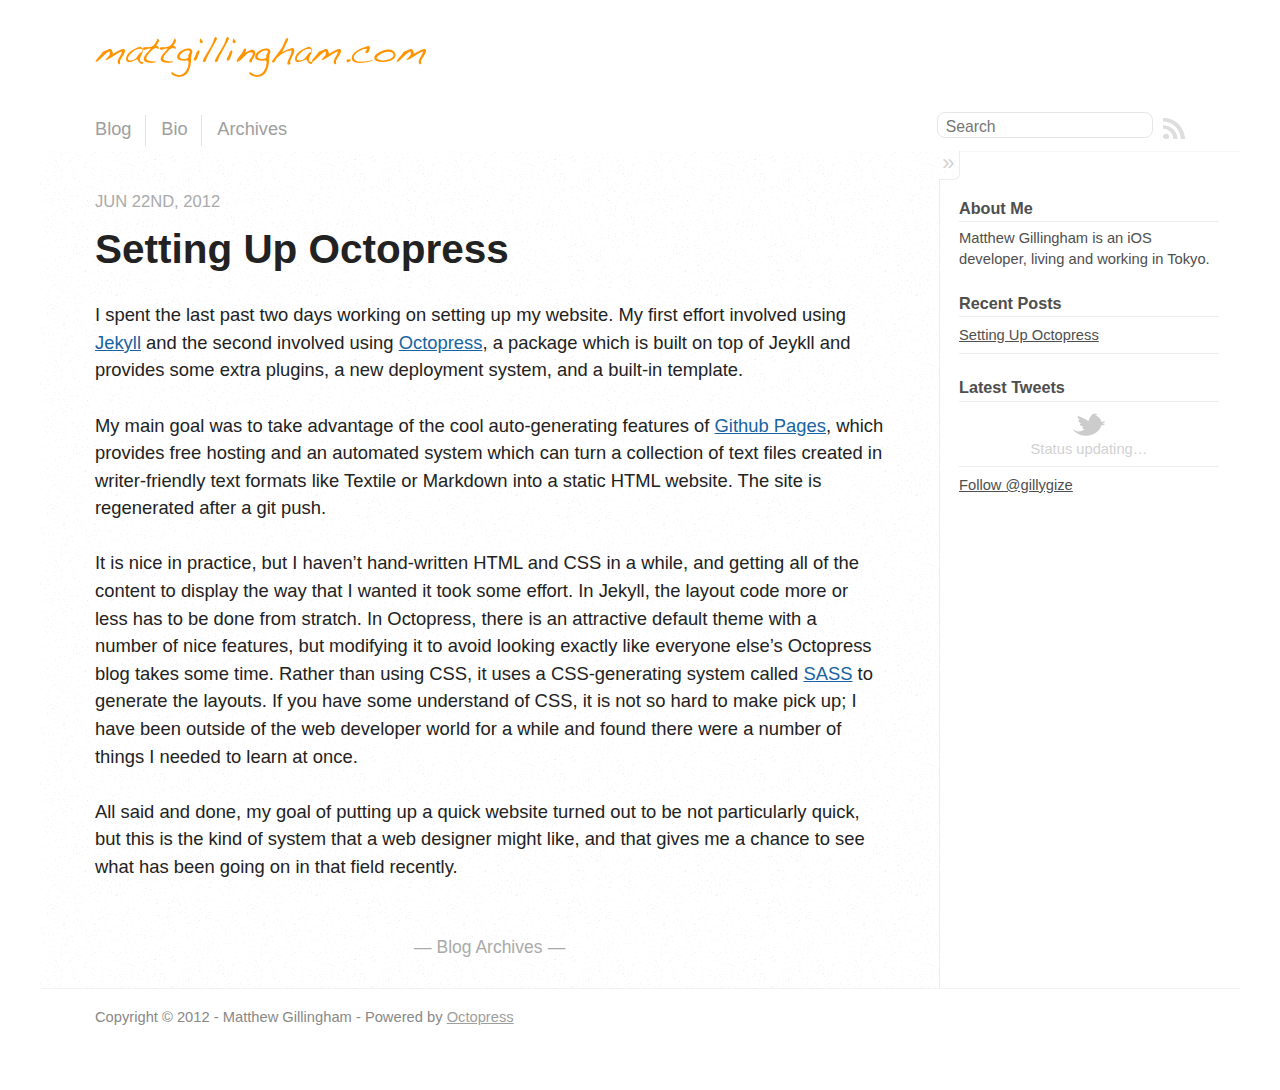
==== commit 1c87216f: "Site updated at 2012-06-22 09:40:15 UTC" ====
--- a/index.html
+++ b/index.html
@@ -9,7 +9,7 @@
   <meta name="author" content="Matthew Gillingham">
 
   
-  <meta name="description" content="Blog Archives About Me Matthew Gillingham is an iOS developer, living and working in Tokyo. Recent Posts Latest Tweets Status updating&#8230; $. &hellip;">
+  <meta name="description" content="I spent the last past two days working on setting up my website. My first effort involved using Jekyll and the second involved using Octopress, a &hellip;">
   
 
   <!-- http://t.co/dKP3o1e -->
@@ -73,6 +73,48 @@
       <div class="blog-index">
   
   
+  
+    <article>
+      
+  <header>
+    
+      <h1 class="entry-title"><a href="/blog/2012/06/22/setting-up-octopress/">Setting Up Octopress</a></h1>
+    
+    
+      <p class="meta">
+        
+
+
+
+
+
+
+
+
+  
+
+
+<time datetime="2012-06-22T18:25:00+09:00" pubdate data-updated="true">Jun 22<span>nd</span>, 2012</time>
+        
+      </p>
+    
+  </header>
+
+
+  <div class="entry-content"><p>I spent the last past two days working on setting up my website.  My first effort involved using <a href="http://jekyllrb.com/">Jekyll</a> and the second involved using <a href="http://octopress.org/">Octopress</a>, a package which is built on top of Jeykll and provides some extra plugins, a new deployment system, and a built-in template.</p>
+
+<p>My main goal was to take advantage of the cool auto-generating features of <a href="http://pages.github.com/">Github Pages</a>, which provides free hosting and an automated system which can turn a collection of text files created in writer-friendly text formats like Textile or Markdown into a static HTML website.  The site is regenerated after a git push.</p>
+
+<p>It is nice in practice, but I haven&#8217;t hand-written HTML and CSS in a while, and getting all of the content to display the way that I wanted it took some effort.  In Jekyll, the layout code more or less has to be done from stratch.  In Octopress, there is an attractive default theme with a number of nice features, but modifying it to avoid looking exactly like everyone else&#8217;s Octopress blog takes some time.  Rather than using CSS, it uses a CSS-generating system called <a href="http://sass-lang.com/">SASS</a> to generate the layouts.  If you have some understand of CSS, it is not so hard to make pick up; I have been outside of the web developer world for a while and found there were a number of things I needed to learn at once.</p>
+
+<p>All said and done, my goal of putting up a quick website turned out to be not particularly quick, but this is the kind of system that a web designer might like, and that gives me a chance to see what has been going on in that field recently.</p>
+</div>
+  
+  
+
+
+    </article>
+  
   <div class="pagination">
     
     <a href="/blog/archives">Blog Archives</a>
@@ -88,6 +130,10 @@
 <section>
   <h1>Recent Posts</h1>
   <ul id="recent_posts">
+    
+      <li class="post">
+        <a href="/blog/2012/06/22/setting-up-octopress/">Setting Up Octopress</a>
+      </li>
     
   </ul>
 </section>
--- a/stylesheets/screen.css
+++ b/stylesheets/screen.css
@@ -1 +1 @@
-html,body,div,span,applet,object,iframe,h1,h2,h3,h4,h5,h6,p,blockquote,pre,a,abbr,acronym,address,big,cite,code,del,dfn,em,img,ins,kbd,q,s,samp,small,strike,strong,sub,sup,tt,var,b,u,i,center,dl,dt,dd,ol,ul,li,fieldset,form,label,legend,table,caption,tbody,tfoot,thead,tr,th,td,article,aside,canvas,details,embed,figure,figcaption,footer,header,hgroup,menu,nav,output,ruby,section,summary,time,mark,audio,video{margin:0;padding:0;border:0;font-size:100%;font:inherit;vertical-align:baseline}body{line-height:1}ol,ul{list-style:none}table{border-collapse:collapse;border-spacing:0}caption,th,td{text-align:left;font-weight:normal;vertical-align:middle}q,blockquote{quotes:none}q:before,q:after,blockquote:before,blockquote:after{content:"";content:none}a img{border:none}article,aside,details,figcaption,figure,footer,header,hgroup,menu,nav,section,summary{display:block}article,aside,details,figcaption,figure,footer,header,hgroup,menu,nav,section,summary{display:block}a{color:#1863a1}a:visited{color:#751590}a:focus{color:#0181eb}a:hover{color:#0181eb}a:active{color:#01579f}aside.sidebar a{color:#466da6}aside.sidebar a:focus{color:#63a04a}aside.sidebar a:hover{color:#63a04a}aside.sidebar a:active{color:#01579f}a{-webkit-transition:color 0.3s;-moz-transition:color 0.3s;-ms-transition:color 0.3s;-o-transition:color 0.3s;transition:color 0.3s}html{background:#fff}body>div{border-bottom:1px solid #f2f2f2}body>div>div{background:#fff url('/images/noise.png?1340334889') top left;border-right:1px solid #ededed}.heading,body>header h1,h1,h2,h3,h4,h5,h6{font-family:"Trebuchet MS",sans-serif}.sans,body>header h2,article header p.meta,article>footer,#content .blog-index footer,html .gist .gist-file .gist-meta,#blog-archives a.category,#blog-archives time,aside.sidebar section,body>footer{font-family:"Trebuchet MS",sans-serif}.serif,body,#content .blog-index a[rel=full-article]{font-family:"Trebuchet MS",sans-serif}.mono,pre,code,tt,p code,li code{font-family:"Trebuchet MS",sans-serif}body>header h1{font-size:1.2em;font-family:"Trebuchet MS",sans-serif;font-weight:normal;line-height:1.2em;margin-bottom:0.6667em}body>header h2{font-family:"Trebuchet MS",sans-serif}body{line-height:1.5em;color:#222}h1{font-size:1.2em;line-height:1.2em}@media only screen and (min-width: 992px){body{font-size:1.15em}h1{font-size:1.2em;line-height:1.2em}}h1,h2,h3,h4,h5,h6{text-rendering:optimizelegibility;margin-bottom:1em;font-weight:bold}h2,section h1{font-size:1.1em}h3,section h2,section section h1{font-size:1.1em}h4,section h3,section section h2,section section section h1{font-size:1em}h5,section h4,section section h3{font-size:.9em}h6,section h5,section section h4,section section section h3{font-size:.8em}p,blockquote,ul,ol{margin-bottom:1.5em}ul{list-style-type:disc}ul ul{list-style-type:circle;margin-bottom:0px}ul ul ul{list-style-type:square;margin-bottom:0px}ol{list-style-type:decimal}ol ol{list-style-type:lower-alpha;margin-bottom:0px}ol ol ol{list-style-type:lower-roman;margin-bottom:0px}ul,ul ul,ul ol,ol,ol ul,ol ol{margin-left:1.0em}strong{font-weight:bold}em{font-style:italic}sup,sub{font-size:0.8em;position:relative;display:inline-block}sup{top:-0.5em}sub{bottom:-0.5em}q{font-style:italic}q:before{content:"\201C"}q:after{content:"\201D"}em,dfn{font-style:italic}strong,dfn{font-weight:bold}del,s{text-decoration:line-through}abbr,acronym{border-bottom:1px dotted;cursor:help}sub,sup{line-height:0}hr{margin-bottom:0.2em}small{font-size:.8em}big{font-size:1.2em}blockquote{font-style:italic;position:relative;font-size:1.2em;line-height:1.5em;padding-left:1em;border-left:4px solid rgba(170,170,170,0.5)}blockquote cite{font-style:italic}blockquote cite a{color:#aaa !important;word-wrap:break-word}blockquote cite:before{content:'\2014';padding-right:.3em;padding-left:.3em;color:#aaa}@media only screen and (min-width: 992px){blockquote{padding-left:1.5em;border-left-width:4px}}.pullquote-right:before,.pullquote-left:before{padding:0;border:none;content:attr(data-pullquote);float:right;width:45%;margin:.5em 0 1em 1.5em;position:relative;top:7px;font-size:1.4em;line-height:1.45em}.pullquote-left:before{float:left;margin:.5em 1.5em 1em 0}.force-wrap,article a,aside.sidebar a{white-space:-moz-pre-wrap;white-space:-pre-wrap;white-space:-o-pre-wrap;white-space:pre-wrap;word-wrap:break-word}.group,body>header,body>nav,body>footer,body #content>article,body #content>div>article,body #content>div>section,body div.pagination,aside.sidebar,#main,#content,.sidebar{*zoom:1}.group:after,body>header:after,body>nav:after,body>footer:after,body #content>article:after,body #content>div>article:after,body #content>div>section:after,body div.pagination:after,aside.sidebar:after,#main:after,#content:after,.sidebar:after{content:"";display:table;clear:both}body{-webkit-text-size-adjust:none;max-width:1200px;position:relative;margin:0 auto}body>header,body>nav,body>footer,body #content>article,body #content>div>article,body #content>div>section{padding-left:18px;padding-right:18px}@media only screen and (min-width: 480px){body>header,body>nav,body>footer,body #content>article,body #content>div>article,body #content>div>section{padding-left:25px;padding-right:25px}}@media only screen and (min-width: 768px){body>header,body>nav,body>footer,body #content>article,body #content>div>article,body #content>div>section{padding-left:35px;padding-right:35px}}@media only screen and (min-width: 992px){body>header,body>nav,body>footer,body #content>article,body #content>div>article,body #content>div>section{padding-left:55px;padding-right:55px}}body div.pagination{margin-left:18px;margin-right:18px}@media only screen and (min-width: 480px){body div.pagination{margin-left:25px;margin-right:25px}}@media only screen and (min-width: 768px){body div.pagination{margin-left:35px;margin-right:35px}}@media only screen and (min-width: 992px){body div.pagination{margin-left:55px;margin-right:55px}}body>header{font-size:1em;padding-top:1.5em;padding-bottom:1.5em}#content{overflow:hidden}#content>div,#content>article{width:100%}aside.sidebar{float:none;padding:0 18px 1px;background-color:#fff;border-top:1px solid #ededed}.flex-content,article img,article video,article .flash-video,aside.sidebar img{max-width:100%;height:auto}.basic-alignment.left,article img.left,article video.left,article .left.flash-video,aside.sidebar img.left{float:left;margin-right:1.5em}.basic-alignment.right,article img.right,article video.right,article .right.flash-video,aside.sidebar img.right{float:right;margin-left:1.5em}.basic-alignment.center,article img.center,article video.center,article .center.flash-video,aside.sidebar img.center{display:block;margin:0 auto 1.5em}.basic-alignment.left,article img.left,article video.left,article .left.flash-video,aside.sidebar img.left,.basic-alignment.right,article img.right,article video.right,article .right.flash-video,aside.sidebar img.right{margin-bottom:.8em}.toggle-sidebar,.no-sidebar .toggle-sidebar{display:none}@media only screen and (min-width: 750px){body.sidebar-footer aside.sidebar{float:none;width:auto;clear:left;margin:0;padding:0 35px 1px;background-color:#fff;border-top:1px solid #f7f7f7}body.sidebar-footer aside.sidebar section.odd,body.sidebar-footer aside.sidebar section.even{float:left;width:48%}body.sidebar-footer aside.sidebar section.odd{margin-left:0}body.sidebar-footer aside.sidebar section.even{margin-left:4%}body.sidebar-footer aside.sidebar.thirds section{width:30%;margin-left:5%}body.sidebar-footer aside.sidebar.thirds section.first{margin-left:0;clear:both}}body.sidebar-footer #content{margin-right:0px}body.sidebar-footer .toggle-sidebar{display:none}@media only screen and (min-width: 550px){body>header{font-size:1em}}@media only screen and (min-width: 750px){aside.sidebar{float:none;width:auto;clear:left;margin:0;padding:0 35px 1px;background-color:#fff;border-top:1px solid #f7f7f7}aside.sidebar section.odd,aside.sidebar section.even{float:left;width:48%}aside.sidebar section.odd{margin-left:0}aside.sidebar section.even{margin-left:4%}aside.sidebar.thirds section{width:30%;margin-left:5%}aside.sidebar.thirds section.first{margin-left:0;clear:both}}@media only screen and (min-width: 768px){body{-webkit-text-size-adjust:auto}body>header{font-size:1.2em}#main{padding:0;margin:0 auto}#content{overflow:visible;margin-right:240px;position:relative}.no-sidebar #content{margin-right:0;border-right:0}.collapse-sidebar #content{margin-right:20px}#content>div,#content>article{padding-top:17.5px;padding-bottom:17.5px;float:left}aside.sidebar{width:210px;padding:0 15px 15px;background:none;clear:none;float:left;margin:0 -100% 0 0}aside.sidebar section{width:auto;margin-left:0}aside.sidebar section.odd,aside.sidebar section.even{float:none;width:auto;margin-left:0}.collapse-sidebar aside.sidebar{float:none;width:auto;clear:left;margin:0;padding:0 35px 1px;background-color:#fff;border-top:1px solid #f7f7f7}.collapse-sidebar aside.sidebar section.odd,.collapse-sidebar aside.sidebar section.even{float:left;width:48%}.collapse-sidebar aside.sidebar section.odd{margin-left:0}.collapse-sidebar aside.sidebar section.even{margin-left:4%}.collapse-sidebar aside.sidebar.thirds section{width:30%;margin-left:5%}.collapse-sidebar aside.sidebar.thirds section.first{margin-left:0;clear:both}}@media only screen and (min-width: 992px){body>header{font-size:1.3em}#content{margin-right:300px}#content>div,#content>article{padding-top:27.5px;padding-bottom:27.5px}aside.sidebar{width:260px;padding:1.2em 20px 20px}.collapse-sidebar aside.sidebar{padding-left:55px;padding-right:55px}}@media only screen and (min-width: 768px){ul,ol{margin-left:0}}body>header{background:#fff}body>header h1{display:inline-block;margin:0}body>header h1 a,body>header h1 a:visited,body>header h1 a:hover{color:#f2f2f2;text-decoration:none}body>header h2{margin:.2em 0 0;font-size:1em;color:#fff;font-weight:normal}body>nav{position:relative;background-color:#fff;padding-top:.35em;padding-bottom:.35em}body>nav form{-webkit-background-clip:padding;-moz-background-clip:padding;background-clip:padding-box;margin:0;padding:0}body>nav form .search{padding:.3em .5em 0;font-size:.85em;font-family:"Trebuchet MS",sans-serif;line-height:1.1em;width:95%;-webkit-border-radius:0.5em;-moz-border-radius:0.5em;-ms-border-radius:0.5em;-o-border-radius:0.5em;border-radius:0.5em;-webkit-background-clip:padding;-moz-background-clip:padding;background-clip:padding-box;-webkit-box-shadow:#fff 0 1px;-moz-box-shadow:#fff 0 1px;box-shadow:#fff 0 1px;background-color:#fff;border:1px solid #e6e6e6;color:#888}body>nav form .search:focus{color:#444;border-color:#80b1df;-webkit-box-shadow:#80b1df 0 0 4px,#80b1df 0 0 3px inset;-moz-box-shadow:#80b1df 0 0 4px,#80b1df 0 0 3px inset;box-shadow:#80b1df 0 0 4px,#80b1df 0 0 3px inset;background-color:#fff;outline:none}body>nav fieldset[role=search]{float:right;width:48%}body>nav fieldset.mobile-nav{float:left;width:48%}body>nav fieldset.mobile-nav select{width:100%;font-size:.8em;border:1px solid #888}body>nav ul{display:none}@media only screen and (min-width: 550px){body>nav{font-size:.9em}body>nav ul{margin:0;padding:0;border:0;overflow:hidden;*zoom:1;float:left;display:block;padding-top:.15em}body>nav ul li{list-style-image:none;list-style-type:none;margin-left:0;white-space:nowrap;display:inline;float:left;padding-left:0;padding-right:0}body>nav ul li:first-child,body>nav ul li.first{padding-left:0}body>nav ul li:last-child{padding-right:0}body>nav ul li.last{padding-right:0}body>nav ul.subscription{margin-left:.8em;float:right}body>nav ul.subscription li:last-child a{padding-right:0}body>nav ul li{margin:0}body>nav a{color:#9e9e9e;font-family:"Trebuchet MS",sans-serif;text-shadow:#fff 0 1px;float:left;text-decoration:none;font-size:1.1em;padding:.1em 0;line-height:1.5em}body>nav a:visited{color:#9e9e9e}body>nav a:hover{color:#5e5e5e}body>nav li+li{border-left:1px solid #e3e3e3;margin-left:.8em}body>nav li+li a{padding-left:.8em;border-left:1px solid #fff}body>nav form{float:right;text-align:left;padding-left:.8em;width:175px}body>nav form .search{width:93%;font-size:.95em;line-height:1.2em}body>nav ul[data-subscription$=email]+form{width:97px}body>nav ul[data-subscription$=email]+form .search{width:91%}body>nav fieldset.mobile-nav{display:none}body>nav fieldset[role=search]{width:99%}}@media only screen and (min-width: 992px){body>nav form{width:215px}body>nav ul[data-subscription$=email]+form{width:147px}}.no-placeholder body>nav .search{background:#fff url('/images/search.png?1340334889') 0.3em 0.25em no-repeat;text-indent:1.3em}@media only screen and (min-width: 550px){.maskImage body>nav ul[data-subscription$=email]+form{width:123px}}@media only screen and (min-width: 992px){.maskImage body>nav ul[data-subscription$=email]+form{width:173px}}.maskImage ul.subscription{position:relative;top:.2em}.maskImage ul.subscription li,.maskImage ul.subscription a{border:0;padding:0}.maskImage a[rel=subscribe-rss]{position:relative;top:0px;text-indent:-999999em;background-color:#fff;border:0;padding:0}.maskImage a[rel=subscribe-rss],.maskImage a[rel=subscribe-rss]:after{-webkit-mask-image:url('/images/rss.png?1340334889');-moz-mask-image:url('/images/rss.png?1340334889');-ms-mask-image:url('/images/rss.png?1340334889');-o-mask-image:url('/images/rss.png?1340334889');mask-image:url('/images/rss.png?1340334889');-webkit-mask-repeat:no-repeat;-moz-mask-repeat:no-repeat;-ms-mask-repeat:no-repeat;-o-mask-repeat:no-repeat;mask-repeat:no-repeat;width:22px;height:22px}.maskImage a[rel=subscribe-rss]:after{content:"";position:absolute;top:-1px;left:0;background-color:#dedede}.maskImage a[rel=subscribe-rss]:hover:after{background-color:#d1d1d1}.maskImage a[rel=subscribe-email]{position:relative;top:0px;text-indent:-999999em;background-color:#fff;border:0;padding:0}.maskImage a[rel=subscribe-email],.maskImage a[rel=subscribe-email]:after{-webkit-mask-image:url('/images/email.png?1340334889');-moz-mask-image:url('/images/email.png?1340334889');-ms-mask-image:url('/images/email.png?1340334889');-o-mask-image:url('/images/email.png?1340334889');mask-image:url('/images/email.png?1340334889');-webkit-mask-repeat:no-repeat;-moz-mask-repeat:no-repeat;-ms-mask-repeat:no-repeat;-o-mask-repeat:no-repeat;mask-repeat:no-repeat;width:28px;height:22px}.maskImage a[rel=subscribe-email]:after{content:"";position:absolute;top:-1px;left:0;background-color:#dedede}.maskImage a[rel=subscribe-email]:hover:after{background-color:#d1d1d1}article{padding-top:1em}article header{position:relative;padding-top:2em;padding-bottom:1em;margin-bottom:1em}article header h1{margin:0}article header h1 a{text-decoration:none}article header h1 a:hover{text-decoration:underline}article header p{font-size:.9em;color:#aaa;margin:0}article header p.meta{text-transform:uppercase;position:absolute;top:0}@media only screen and (min-width: 768px){article header{margin-bottom:1.5em;padding-bottom:1em}}article h2{padding-top:0.8em}.entry-content article h2:first-child,article header+h2{padding-top:0}article h2:first-child,article header+h2{background:none}article .feature{padding-top:.5em;margin-bottom:1em;padding-bottom:1em;font-size:2.0em;font-style:italic;line-height:1.3em}article img,article video,article .flash-video{-webkit-border-radius:0.3em;-moz-border-radius:0.3em;-ms-border-radius:0.3em;-o-border-radius:0.3em;border-radius:0.3em;-webkit-box-shadow:rgba(0,0,0,0.15) 0 1px 4px;-moz-box-shadow:rgba(0,0,0,0.15) 0 1px 4px;box-shadow:rgba(0,0,0,0.15) 0 1px 4px;-webkit-box-sizing:border-box;-moz-box-sizing:border-box;box-sizing:border-box;border:#fff 0.5em solid}article video,article .flash-video{margin:0 auto 1.5em}article video{display:block;width:100%}article .flash-video>div{position:relative;display:block;padding-bottom:56.25%;padding-top:1px;height:0;overflow:hidden}article .flash-video>div iframe,article .flash-video>div object,article .flash-video>div embed{position:absolute;top:0;left:0;width:100%;height:100%}article>footer{padding-bottom:2.5em;margin-top:2em}article>footer p.meta{margin-bottom:.8em;font-size:.85em;clear:both;overflow:hidden}#content .blog-index{padding-top:0;padding-bottom:0}#content .blog-index article{padding-top:2em}#content .blog-index article header{background:none;padding-bottom:0}#content .blog-index article h1{font-size:2.2em}#content .blog-index article h1 a{color:inherit}#content .blog-index article h1 a:hover{color:#0181eb}#content .blog-index a[rel=full-article]{background:#f2f2f2;display:inline-block;padding:.4em .8em;margin-right:.5em;text-decoration:none;color:#666;-webkit-transition:background-color 0.5s;-moz-transition:background-color 0.5s;-ms-transition:background-color 0.5s;-o-transition:background-color 0.5s;transition:background-color 0.5s}#content .blog-index a[rel=full-article]:hover{background:#0181eb;text-shadow:none;color:#fff}#content .blog-index footer{margin-top:1em}.separator,article>footer .byline+time:before,article>footer time+time:before,article>footer .comments:before,article>footer .byline ~ .categories:before{content:"\2022 ";padding:0 .4em 0 .2em;display:inline-block}#content div.pagination{text-align:center;font-size:.95em;position:relative;padding-top:1.5em;padding-bottom:1.5em}#content div.pagination a{text-decoration:none;color:#aaa}#content div.pagination a.prev{position:absolute;left:0}#content div.pagination a.next{position:absolute;right:0}#content div.pagination a:hover{color:#0181eb}#content div.pagination a[href*=archive]:before,#content div.pagination a[href*=archive]:after{content:'\2014';padding:0 .3em}p.meta+.sharing{padding-top:1em;padding-left:0}#fb-root{display:none}.highlight,html .gist .gist-file .gist-syntax .gist-highlight{border:1px solid #e7dec3 !important}.highlight table td.code,html .gist .gist-file .gist-syntax .gist-highlight table td.code{width:100%}.highlight .line-numbers,html .gist .gist-file .gist-syntax .gist-highlight .line-numbers{text-align:right;font-size:13px;line-height:1.45em;background:#fdf8e8 url('/images/noise.png?1340334889') top left !important;border-right:1px solid #ebe4ce !important;-webkit-box-shadow:#fef9ed -1px 0 inset;-moz-box-shadow:#fef9ed -1px 0 inset;box-shadow:#fef9ed -1px 0 inset;text-shadow:#f1ecdc 0 -1px;padding:.8em !important;-webkit-border-radius:0;-moz-border-radius:0;-ms-border-radius:0;-o-border-radius:0;border-radius:0}.highlight .line-numbers span,html .gist .gist-file .gist-syntax .gist-highlight .line-numbers span{color:#93a1a1 !important}figure.code,.gist-file,pre{-webkit-box-shadow:rgba(0,0,0,0.06) 0 0 10px;-moz-box-shadow:rgba(0,0,0,0.06) 0 0 10px;box-shadow:rgba(0,0,0,0.06) 0 0 10px}figure.code .highlight pre,.gist-file .highlight pre,pre .highlight pre{-webkit-box-shadow:none;-moz-box-shadow:none;box-shadow:none}html .gist .gist-file{margin-bottom:1.8em;position:relative;border:none;padding-top:26px !important}html .gist .gist-file .gist-syntax{border-bottom:0 !important;background:none !important}html .gist .gist-file .gist-syntax .gist-highlight{background:#fdf6e3 !important}html .gist .gist-file .gist-meta{padding:.6em 0.8em;border:1px solid #f1ecdc !important;color:#93a1a1;font-size:.7em !important;background:#fef9ed url('/images/noise.png?1340334889') top left;border:1px solid #e7dec3 !important;border-top:1px solid #fef9ed !important;line-height:1.5em}html .gist .gist-file .gist-meta a{color:#75878b !important;text-decoration:none}html .gist .gist-file .gist-meta a:hover{text-decoration:underline}html .gist .gist-file .gist-meta a:hover{color:#586e75 !important}html .gist .gist-file .gist-meta a[href*='#file']{position:absolute;top:0;left:0;right:-10px;color:#474747 !important}html .gist .gist-file .gist-meta a[href*='#file']:hover{color:#1863a1 !important}html .gist .gist-file .gist-meta a[href*=raw]{top:.4em}pre{background:#fdf6e3 url('/images/noise.png?1340334889') top left;-webkit-border-radius:0.4em;-moz-border-radius:0.4em;-ms-border-radius:0.4em;-o-border-radius:0.4em;border-radius:0.4em;border:1px solid #e7dec3;line-height:1.45em;font-size:13px;margin-bottom:2.1em;padding:.8em 1em;color:#586e75;overflow:auto}h3.filename+pre{-moz-border-radius-topleft:0px;-webkit-border-top-left-radius:0px;-ms-border-top-left-radius:0px;-o-border-top-left-radius:0px;border-top-left-radius:0px;-moz-border-radius-topright:0px;-webkit-border-top-right-radius:0px;-ms-border-top-right-radius:0px;-o-border-top-right-radius:0px;border-top-right-radius:0px}p code,li code{display:inline-block;white-space:no-wrap;background:#fff;font-size:.8em;line-height:1.5em;color:#555;border:1px solid #ddd;-webkit-border-radius:0.4em;-moz-border-radius:0.4em;-ms-border-radius:0.4em;-o-border-radius:0.4em;border-radius:0.4em;padding:0 .3em;margin:-1px 0}p pre code,li pre code{font-size:1em !important;background:none;border:none}.pre-code,html .gist .gist-file .gist-syntax .gist-highlight pre,.highlight code{font-family:"Trebuchet MS",sans-serif !important;overflow:scroll;overflow-y:hidden;display:block;padding:.8em !important;overflow-x:auto;line-height:1.45em;background:#fdf6e3 url('/images/noise.png?1340334889') top left !important;color:#586e75 !important}.pre-code *::-moz-selection,html .gist .gist-file .gist-syntax .gist-highlight pre *::-moz-selection,.highlight code *::-moz-selection{background:#fff;color:inherit;text-shadow:#fdf6e3 0 1px}.pre-code *::-webkit-selection,html .gist .gist-file .gist-syntax .gist-highlight pre *::-webkit-selection,.highlight code *::-webkit-selection{background:#fff;color:inherit;text-shadow:#fdf6e3 0 1px}.pre-code *::selection,html .gist .gist-file .gist-syntax .gist-highlight pre *::selection,.highlight code *::selection{background:#fff;color:inherit;text-shadow:#fdf6e3 0 1px}.pre-code span,html .gist .gist-file .gist-syntax .gist-highlight pre span,.highlight code span{color:#586e75 !important}.pre-code span,html .gist .gist-file .gist-syntax .gist-highlight pre span,.highlight code span{font-style:normal !important;font-weight:normal !important}.pre-code .c,html .gist .gist-file .gist-syntax .gist-highlight pre .c,.highlight code .c{color:#93a1a1 !important;font-style:italic !important}.pre-code .cm,html .gist .gist-file .gist-syntax .gist-highlight pre .cm,.highlight code .cm{color:#93a1a1 !important;font-style:italic !important}.pre-code .cp,html .gist .gist-file .gist-syntax .gist-highlight pre .cp,.highlight code .cp{color:#93a1a1 !important;font-style:italic !important}.pre-code .c1,html .gist .gist-file .gist-syntax .gist-highlight pre .c1,.highlight code .c1{color:#93a1a1 !important;font-style:italic !important}.pre-code .cs,html .gist .gist-file .gist-syntax .gist-highlight pre .cs,.highlight code .cs{color:#93a1a1 !important;font-weight:bold !important;font-style:italic !important}.pre-code .err,html .gist .gist-file .gist-syntax .gist-highlight pre .err,.highlight code .err{color:#dc322f !important;background:none !important}.pre-code .k,html .gist .gist-file .gist-syntax .gist-highlight pre .k,.highlight code .k{color:#cb4b16 !important}.pre-code .o,html .gist .gist-file .gist-syntax .gist-highlight pre .o,.highlight code .o{color:#586e75 !important;font-weight:bold !important}.pre-code .p,html .gist .gist-file .gist-syntax .gist-highlight pre .p,.highlight code .p{color:#586e75 !important}.pre-code .ow,html .gist .gist-file .gist-syntax .gist-highlight pre .ow,.highlight code .ow{color:#2aa198 !important;font-weight:bold !important}.pre-code .gd,html .gist .gist-file .gist-syntax .gist-highlight pre .gd,.highlight code .gd{color:#586e75 !important;background-color:#f4c5b6 !important;display:inline-block}.pre-code .gd .x,html .gist .gist-file .gist-syntax .gist-highlight pre .gd .x,.highlight code .gd .x{color:#586e75 !important;background-color:#f1b1a4 !important;display:inline-block}.pre-code .ge,html .gist .gist-file .gist-syntax .gist-highlight pre .ge,.highlight code .ge{color:#586e75 !important;font-style:italic !important}.pre-code .gh,html .gist .gist-file .gist-syntax .gist-highlight pre .gh,.highlight code .gh{color:#93a1a1 !important}.pre-code .gi,html .gist .gist-file .gist-syntax .gist-highlight pre .gi,.highlight code .gi{color:#586e75 !important;background-color:#e5e3b5 !important;display:inline-block}.pre-code .gi .x,html .gist .gist-file .gist-syntax .gist-highlight pre .gi .x,.highlight code .gi .x{color:#586e75 !important;background-color:#cdd088 !important;display:inline-block}.pre-code .gs,html .gist .gist-file .gist-syntax .gist-highlight pre .gs,.highlight code .gs{color:#586e75 !important;font-weight:bold !important}.pre-code .gu,html .gist .gist-file .gist-syntax .gist-highlight pre .gu,.highlight code .gu{color:#6c71c4 !important}.pre-code .kc,html .gist .gist-file .gist-syntax .gist-highlight pre .kc,.highlight code .kc{color:#859900 !important;font-weight:bold !important}.pre-code .kd,html .gist .gist-file .gist-syntax .gist-highlight pre .kd,.highlight code .kd{color:#268bd2 !important}.pre-code .kp,html .gist .gist-file .gist-syntax .gist-highlight pre .kp,.highlight code .kp{color:#cb4b16 !important;font-weight:bold !important}.pre-code .kr,html .gist .gist-file .gist-syntax .gist-highlight pre .kr,.highlight code .kr{color:#d33682 !important;font-weight:bold !important}.pre-code .kt,html .gist .gist-file .gist-syntax .gist-highlight pre .kt,.highlight code .kt{color:#2aa198 !important}.pre-code .n,html .gist .gist-file .gist-syntax .gist-highlight pre .n,.highlight code .n{color:#268bd2 !important}.pre-code .na,html .gist .gist-file .gist-syntax .gist-highlight pre .na,.highlight code .na{color:#268bd2 !important}.pre-code .nb,html .gist .gist-file .gist-syntax .gist-highlight pre .nb,.highlight code .nb{color:#859900 !important}.pre-code .nc,html .gist .gist-file .gist-syntax .gist-highlight pre .nc,.highlight code .nc{color:#d33682 !important}.pre-code .no,html .gist .gist-file .gist-syntax .gist-highlight pre .no,.highlight code .no{color:#b58900 !important}.pre-code .nl,html .gist .gist-file .gist-syntax .gist-highlight pre .nl,.highlight code .nl{color:#859900 !important}.pre-code .ne,html .gist .gist-file .gist-syntax .gist-highlight pre .ne,.highlight code .ne{color:#268bd2 !important;font-weight:bold !important}.pre-code .nf,html .gist .gist-file .gist-syntax .gist-highlight pre .nf,.highlight code .nf{color:#268bd2 !important;font-weight:bold !important}.pre-code .nn,html .gist .gist-file .gist-syntax .gist-highlight pre .nn,.highlight code .nn{color:#b58900 !important}.pre-code .nt,html .gist .gist-file .gist-syntax .gist-highlight pre .nt,.highlight code .nt{color:#268bd2 !important;font-weight:bold !important}.pre-code .nx,html .gist .gist-file .gist-syntax .gist-highlight pre .nx,.highlight code .nx{color:#b58900 !important}.pre-code .vg,html .gist .gist-file .gist-syntax .gist-highlight pre .vg,.highlight code .vg{color:#268bd2 !important}.pre-code .vi,html .gist .gist-file .gist-syntax .gist-highlight pre .vi,.highlight code .vi{color:#268bd2 !important}.pre-code .nv,html .gist .gist-file .gist-syntax .gist-highlight pre .nv,.highlight code .nv{color:#268bd2 !important}.pre-code .mf,html .gist .gist-file .gist-syntax .gist-highlight pre .mf,.highlight code .mf{color:#2aa198 !important}.pre-code .m,html .gist .gist-file .gist-syntax .gist-highlight pre .m,.highlight code .m{color:#2aa198 !important}.pre-code .mh,html .gist .gist-file .gist-syntax .gist-highlight pre .mh,.highlight code .mh{color:#2aa198 !important}.pre-code .mi,html .gist .gist-file .gist-syntax .gist-highlight pre .mi,.highlight code .mi{color:#2aa198 !important}.pre-code .s,html .gist .gist-file .gist-syntax .gist-highlight pre .s,.highlight code .s{color:#2aa198 !important}.pre-code .sd,html .gist .gist-file .gist-syntax .gist-highlight pre .sd,.highlight code .sd{color:#2aa198 !important}.pre-code .s2,html .gist .gist-file .gist-syntax .gist-highlight pre .s2,.highlight code .s2{color:#2aa198 !important}.pre-code .se,html .gist .gist-file .gist-syntax .gist-highlight pre .se,.highlight code .se{color:#dc322f !important}.pre-code .si,html .gist .gist-file .gist-syntax .gist-highlight pre .si,.highlight code .si{color:#268bd2 !important}.pre-code .sr,html .gist .gist-file .gist-syntax .gist-highlight pre .sr,.highlight code .sr{color:#2aa198 !important}.pre-code .s1,html .gist .gist-file .gist-syntax .gist-highlight pre .s1,.highlight code .s1{color:#2aa198 !important}.pre-code div .gd,html .gist .gist-file .gist-syntax .gist-highlight pre div .gd,.highlight code div .gd,.pre-code div .gd .x,html .gist .gist-file .gist-syntax .gist-highlight pre div .gd .x,.highlight code div .gd .x,.pre-code div .gi,html .gist .gist-file .gist-syntax .gist-highlight pre div .gi,.highlight code div .gi,.pre-code div .gi .x,html .gist .gist-file .gist-syntax .gist-highlight pre div .gi .x,.highlight code div .gi .x{display:inline-block;width:100%}.highlight,.gist-highlight{margin-bottom:1.8em;background:#fdf6e3;overflow-y:hidden;overflow-x:auto}.highlight pre,.gist-highlight pre{background:none;-webkit-border-radius:none;-moz-border-radius:none;-ms-border-radius:none;-o-border-radius:none;border-radius:none;border:none;padding:0;margin-bottom:0}pre::-webkit-scrollbar,.highlight::-webkit-scrollbar,.gist-highlight::-webkit-scrollbar{height:.5em;background:rgba(0,0,0,0.15)}pre::-webkit-scrollbar-thumb:horizontal,.highlight::-webkit-scrollbar-thumb:horizontal,.gist-highlight::-webkit-scrollbar-thumb:horizontal{background:rgba(0,0,0,0.15);-webkit-border-radius:4px;border-radius:4px}.highlight code{background:#000}figure.code{background:none;padding:0;border:0;margin-bottom:1.5em}figure.code pre{margin-bottom:0}figure.code figcaption{position:relative}figure.code .highlight{margin-bottom:0}.code-title,html .gist .gist-file .gist-meta a[href*='#file'],h3.filename,figure.code figcaption{text-align:center;font-size:13px;line-height:2em;text-shadow:#cbcccc 0 1px 0;color:#474747;font-weight:normal;margin-bottom:0;-moz-border-radius-topleft:5px;-webkit-border-top-left-radius:5px;-ms-border-top-left-radius:5px;-o-border-top-left-radius:5px;border-top-left-radius:5px;-moz-border-radius-topright:5px;-webkit-border-top-right-radius:5px;-ms-border-top-right-radius:5px;-o-border-top-right-radius:5px;border-top-right-radius:5px;font-family:"Helvetica Neue", Arial, "Lucida Grande", "Lucida Sans Unicode", Lucida, sans-serif;background:#aaa url('/images/code_bg.png?1340334889') top repeat-x;border:1px solid #565656;border-top-color:#cbcbcb;border-left-color:#a5a5a5;border-right-color:#a5a5a5;border-bottom:0}.download-source,html .gist .gist-file .gist-meta a[href*=raw],figure.code figcaption a{position:absolute;right:.8em;text-decoration:none;color:#666 !important;z-index:1;font-size:13px;text-shadow:#cbcccc 0 1px 0;padding-left:3em}.download-source:hover,html .gist .gist-file .gist-meta a[href*=raw]:hover,figure.code figcaption a:hover{text-decoration:underline}#archive #content>div,#archive #content>div>article{padding-top:0}#blog-archives{color:#aaa}#blog-archives article{padding:1em 0 1em;position:relative}#blog-archives article:last-child{background:none}#blog-archives article footer{padding:0;margin:0}#blog-archives h1{color:#222;margin-bottom:.3em}#blog-archives h2{display:none}#blog-archives h1{font-size:1.5em}#blog-archives h1 a{text-decoration:none;color:inherit;font-weight:normal;display:inline-block}#blog-archives h1 a:hover{text-decoration:underline}#blog-archives h1 a:hover{color:#0181eb}#blog-archives a.category,#blog-archives time{color:#aaa}#blog-archives .entry-content{display:none}#blog-archives time{font-size:.9em;line-height:1.2em}#blog-archives time .month,#blog-archives time .day{display:inline-block}#blog-archives time .month{text-transform:uppercase}#blog-archives p{margin-bottom:1em}#blog-archives a,#blog-archives .entry-content a{color:inherit}#blog-archives a:hover,#blog-archives .entry-content a:hover{color:#0181eb}#blog-archives a:hover{color:#0181eb}@media only screen and (min-width: 550px){#blog-archives article{margin-left:5em}#blog-archives h2{margin-bottom:.3em;font-weight:normal;display:inline-block;position:relative;top:-1px;float:left}#blog-archives h2:first-child{padding-top:.75em}#blog-archives time{position:absolute;text-align:right;left:0em;top:1.8em}#blog-archives .year{display:none}#blog-archives article{padding-left:4.5em;padding-bottom:.7em}#blog-archives a.category{line-height:1.1em}}#content>.category article{margin-left:0;padding-left:6.8em}#content>.category .year{display:inline}.side-shadow-border,aside.sidebar section h1,aside.sidebar li{-webkit-box-shadow:#fff 0 1px;-moz-box-shadow:#fff 0 1px;box-shadow:#fff 0 1px}aside.sidebar{overflow:hidden;color:#4e4e4e;text-shadow:#fff 0 1px}aside.sidebar section{font-size:.8em;line-height:1.4em;margin-bottom:1.5em}aside.sidebar section h1{margin:1.5em 0 0;padding-bottom:.2em;border-bottom:1px solid #ededed}aside.sidebar section h1+p{padding-top:.4em}aside.sidebar img{-webkit-border-radius:0.3em;-moz-border-radius:0.3em;-ms-border-radius:0.3em;-o-border-radius:0.3em;border-radius:0.3em;-webkit-box-shadow:rgba(0,0,0,0.15) 0 1px 4px;-moz-box-shadow:rgba(0,0,0,0.15) 0 1px 4px;box-shadow:rgba(0,0,0,0.15) 0 1px 4px;-webkit-box-sizing:border-box;-moz-box-sizing:border-box;box-sizing:border-box;border:#fff 0.3em solid}aside.sidebar ul{margin-bottom:0.5em;margin-left:0}aside.sidebar li{list-style:none;padding:.5em 0;margin:0;border-bottom:1px solid #ededed}aside.sidebar li p:last-child{margin-bottom:0}aside.sidebar a{color:inherit;-webkit-transition:color 0.5s;-moz-transition:color 0.5s;-ms-transition:color 0.5s;-o-transition:color 0.5s;transition:color 0.5s}aside.sidebar:hover a{color:#466da6}aside.sidebar:hover a:hover{color:#63a04a}.aside-alt-link,#tweets a[href*='twitter.com/search'],#pinboard_linkroll .pin-tag{color:#818181}.aside-alt-link:hover,#tweets a[href*='twitter.com/search']:hover,#pinboard_linkroll .pin-tag:hover{color:#63a04a}@media only screen and (min-width: 768px){.toggle-sidebar{outline:none;position:absolute;right:-10px;top:0;bottom:0;display:inline-block;text-decoration:none;color:#d4d4d4;width:9px;cursor:pointer}.toggle-sidebar:hover{background:#f6f6f6;background:-webkit-gradient(linear, 0% 50%, 100% 50%, color-stop(0%, rgba(237,237,237,0.5)), color-stop(100%, rgba(237,237,237,0)));background:-webkit-linear-gradient(left, rgba(237,237,237,0.5),rgba(237,237,237,0));background:-moz-linear-gradient(left, rgba(237,237,237,0.5),rgba(237,237,237,0));background:-o-linear-gradient(left, rgba(237,237,237,0.5),rgba(237,237,237,0));background:-ms-linear-gradient(left, rgba(237,237,237,0.5),rgba(237,237,237,0));background:linear-gradient(left, rgba(237,237,237,0.5),rgba(237,237,237,0))}.toggle-sidebar:after{position:absolute;right:-11px;top:0;width:20px;font-size:1.2em;line-height:1.1em;padding-bottom:.15em;-moz-border-radius-bottomright:0.3em;-webkit-border-bottom-right-radius:0.3em;-ms-border-bottom-right-radius:0.3em;-o-border-bottom-right-radius:0.3em;border-bottom-right-radius:0.3em;text-align:center;background:#fff url('/images/noise.png?1340334889') top left;border-bottom:1px solid #ededed;border-right:1px solid #ededed;content:"\00BB";text-indent:-1px}.collapse-sidebar .toggle-sidebar{text-indent:0px;right:-20px;width:19px}.collapse-sidebar .toggle-sidebar:hover{background:#f6f6f6}.collapse-sidebar .toggle-sidebar:after{border-left:1px solid #ededed;text-shadow:#fff 0 1px;content:"\00AB";left:0px;right:0;text-align:center;text-indent:0;border:0;border-right-width:0;background:none}}#tweets .loading{background:url('[data-uri]') no-repeat center 0.5em;color:#d1d1d1;text-shadow:#fff 0 1px;text-align:center;padding:2.5em 0 .5em}#tweets .loading.error{background:url('[data-uri]') no-repeat center 0.5em}#tweets p{position:relative;padding-right:1em}#tweets a[href*=status]:first-child{color:#a7a7a7;float:right;padding:0 0 .1em 1em;position:relative;right:-1.3em;text-shadow:#fff 0 1px;font-size:.7em;text-decoration:none}#tweets a[href*=status]:first-child span{font-size:1.5em}#tweets a[href*=status]:first-child:hover{color:#63a04a;text-decoration:none}#tweets a[href*='twitter.com/search']{text-decoration:none}#tweets a[href*='twitter.com/search']:hover{text-decoration:underline}.googleplus h1{-moz-box-shadow:none !important;-webkit-box-shadow:none !important;-o-box-shadow:none !important;box-shadow:none !important;border-bottom:0px none !important}.googleplus a{text-decoration:none;white-space:normal !important;line-height:32px}.googleplus a img{float:left;margin-right:0.5em;border:0 none}.googleplus-hidden{position:absolute;top:-1000em;left:-1000em}#pinboard_linkroll .pin-title,#pinboard_linkroll .pin-description{display:block;margin-bottom:.5em}#pinboard_linkroll .pin-tag{text-decoration:none}#pinboard_linkroll .pin-tag:hover{text-decoration:underline}#pinboard_linkroll .pin-tag:after{content:','}#pinboard_linkroll .pin-tag:last-child:after{content:''}.delicious-posts a.delicious-link{margin-bottom:.5em;display:block}.delicious-posts p{font-size:1em}body>footer{font-size:.8em;color:#888;text-shadow:#fff 0 1px;background-color:#fff;position:relative;padding-top:1em;padding-bottom:1em;margin-bottom:3em;-moz-border-radius-bottomleft:0.4em;-webkit-border-bottom-left-radius:0.4em;-ms-border-bottom-left-radius:0.4em;-o-border-bottom-left-radius:0.4em;border-bottom-left-radius:0.4em;-moz-border-radius-bottomright:0.4em;-webkit-border-bottom-right-radius:0.4em;-ms-border-bottom-right-radius:0.4em;-o-border-bottom-right-radius:0.4em;border-bottom-right-radius:0.4em;z-index:1}body>footer a{color:#9e9e9e}body>footer a:visited{color:#9e9e9e}body>footer a:hover{color:#484848}body>footer p:last-child{margin-bottom:0}
+html,body,div,span,applet,object,iframe,h1,h2,h3,h4,h5,h6,p,blockquote,pre,a,abbr,acronym,address,big,cite,code,del,dfn,em,img,ins,kbd,q,s,samp,small,strike,strong,sub,sup,tt,var,b,u,i,center,dl,dt,dd,ol,ul,li,fieldset,form,label,legend,table,caption,tbody,tfoot,thead,tr,th,td,article,aside,canvas,details,embed,figure,figcaption,footer,header,hgroup,menu,nav,output,ruby,section,summary,time,mark,audio,video{margin:0;padding:0;border:0;font-size:100%;font:inherit;vertical-align:baseline}body{line-height:1}ol,ul{list-style:none}table{border-collapse:collapse;border-spacing:0}caption,th,td{text-align:left;font-weight:normal;vertical-align:middle}q,blockquote{quotes:none}q:before,q:after,blockquote:before,blockquote:after{content:"";content:none}a img{border:none}article,aside,details,figcaption,figure,footer,header,hgroup,menu,nav,section,summary{display:block}article,aside,details,figcaption,figure,footer,header,hgroup,menu,nav,section,summary{display:block}a{color:#1863a1}a:visited{color:#751590}a:focus{color:#0181eb}a:hover{color:#0181eb}a:active{color:#01579f}aside.sidebar a{color:#466da6}aside.sidebar a:focus{color:#63a04a}aside.sidebar a:hover{color:#63a04a}aside.sidebar a:active{color:#01579f}a{-webkit-transition:color 0.3s;-moz-transition:color 0.3s;-ms-transition:color 0.3s;-o-transition:color 0.3s;transition:color 0.3s}html{background:#fff}body>div{border-bottom:1px solid #f2f2f2}body>div>div{background:#fff url('/images/noise.png?1340334889') top left;border-right:1px solid #ededed}.heading,body>header h1,h1,h2,h3,h4,h5,h6{font-family:"Trebuchet MS",sans-serif}.sans,body>header h2,article header p.meta,article>footer,#content .blog-index footer,html .gist .gist-file .gist-meta,#blog-archives a.category,#blog-archives time,aside.sidebar section,body>footer{font-family:"Trebuchet MS",sans-serif}.serif,body,#content .blog-index a[rel=full-article]{font-family:"Trebuchet MS",sans-serif}.mono,pre,code,tt,p code,li code{font-family:"Trebuchet MS",sans-serif}body>header h1{font-size:1.2em;font-family:"Trebuchet MS",sans-serif;font-weight:normal;line-height:1.2em;margin-bottom:0.6667em}body>header h2{font-family:"Trebuchet MS",sans-serif}body{line-height:1.5em;color:#222}h1{font-size:1.2em;line-height:1.2em}@media only screen and (min-width: 992px){body{font-size:1.15em}h1{font-size:1.2em;line-height:1.2em}}h1,h2,h3,h4,h5,h6{text-rendering:optimizelegibility;margin-bottom:1em;font-weight:bold}h2,section h1{font-size:1.1em}h3,section h2,section section h1{font-size:1.1em}h4,section h3,section section h2,section section section h1{font-size:1em}h5,section h4,section section h3{font-size:.9em}h6,section h5,section section h4,section section section h3{font-size:.8em}p,blockquote,ul,ol{margin-bottom:1.5em}ul{list-style-type:disc}ul ul{list-style-type:circle;margin-bottom:0px}ul ul ul{list-style-type:square;margin-bottom:0px}ol{list-style-type:decimal}ol ol{list-style-type:lower-alpha;margin-bottom:0px}ol ol ol{list-style-type:lower-roman;margin-bottom:0px}ul,ul ul,ul ol,ol,ol ul,ol ol{margin-left:1.0em}strong{font-weight:bold}em{font-style:italic}sup,sub{font-size:0.8em;position:relative;display:inline-block}sup{top:-0.5em}sub{bottom:-0.5em}q{font-style:italic}q:before{content:"\201C"}q:after{content:"\201D"}em,dfn{font-style:italic}strong,dfn{font-weight:bold}del,s{text-decoration:line-through}abbr,acronym{border-bottom:1px dotted;cursor:help}sub,sup{line-height:0}hr{margin-bottom:0.2em}small{font-size:.8em}big{font-size:1.2em}blockquote{font-style:italic;position:relative;font-size:1.2em;line-height:1.5em;padding-left:1em;border-left:4px solid rgba(170,170,170,0.5)}blockquote cite{font-style:italic}blockquote cite a{color:#aaa !important;word-wrap:break-word}blockquote cite:before{content:'\2014';padding-right:.3em;padding-left:.3em;color:#aaa}@media only screen and (min-width: 992px){blockquote{padding-left:1.5em;border-left-width:4px}}.pullquote-right:before,.pullquote-left:before{padding:0;border:none;content:attr(data-pullquote);float:right;width:45%;margin:.5em 0 1em 1.5em;position:relative;top:7px;font-size:1.4em;line-height:1.45em}.pullquote-left:before{float:left;margin:.5em 1.5em 1em 0}.force-wrap,article a,aside.sidebar a{white-space:-moz-pre-wrap;white-space:-pre-wrap;white-space:-o-pre-wrap;white-space:pre-wrap;word-wrap:break-word}.group,body>header,body>nav,body>footer,body #content>article,body #content>div>article,body #content>div>section,body div.pagination,aside.sidebar,#main,#content,.sidebar{*zoom:1}.group:after,body>header:after,body>nav:after,body>footer:after,body #content>article:after,body #content>div>article:after,body #content>div>section:after,body div.pagination:after,aside.sidebar:after,#main:after,#content:after,.sidebar:after{content:"";display:table;clear:both}body{-webkit-text-size-adjust:none;max-width:1200px;position:relative;margin:0 auto}body>header,body>nav,body>footer,body #content>article,body #content>div>article,body #content>div>section{padding-left:18px;padding-right:18px}@media only screen and (min-width: 480px){body>header,body>nav,body>footer,body #content>article,body #content>div>article,body #content>div>section{padding-left:25px;padding-right:25px}}@media only screen and (min-width: 768px){body>header,body>nav,body>footer,body #content>article,body #content>div>article,body #content>div>section{padding-left:35px;padding-right:35px}}@media only screen and (min-width: 992px){body>header,body>nav,body>footer,body #content>article,body #content>div>article,body #content>div>section{padding-left:55px;padding-right:55px}}body div.pagination{margin-left:18px;margin-right:18px}@media only screen and (min-width: 480px){body div.pagination{margin-left:25px;margin-right:25px}}@media only screen and (min-width: 768px){body div.pagination{margin-left:35px;margin-right:35px}}@media only screen and (min-width: 992px){body div.pagination{margin-left:55px;margin-right:55px}}body>header{font-size:1em;padding-top:1.5em;padding-bottom:1em}#content{overflow:hidden}#content>div,#content>article{width:100%}aside.sidebar{float:none;padding:0 18px 1px;background-color:#fff;border-top:1px solid #ededed}.flex-content,article img,article video,article .flash-video,aside.sidebar img{max-width:100%;height:auto}.basic-alignment.left,article img.left,article video.left,article .left.flash-video,aside.sidebar img.left{float:left;margin-right:1.5em}.basic-alignment.right,article img.right,article video.right,article .right.flash-video,aside.sidebar img.right{float:right;margin-left:1.5em}.basic-alignment.center,article img.center,article video.center,article .center.flash-video,aside.sidebar img.center{display:block;margin:0 auto 1.5em}.basic-alignment.left,article img.left,article video.left,article .left.flash-video,aside.sidebar img.left,.basic-alignment.right,article img.right,article video.right,article .right.flash-video,aside.sidebar img.right{margin-bottom:.8em}.toggle-sidebar,.no-sidebar .toggle-sidebar{display:none}@media only screen and (min-width: 750px){body.sidebar-footer aside.sidebar{float:none;width:auto;clear:left;margin:0;padding:0 35px 1px;background-color:#fff;border-top:1px solid #f7f7f7}body.sidebar-footer aside.sidebar section.odd,body.sidebar-footer aside.sidebar section.even{float:left;width:48%}body.sidebar-footer aside.sidebar section.odd{margin-left:0}body.sidebar-footer aside.sidebar section.even{margin-left:4%}body.sidebar-footer aside.sidebar.thirds section{width:30%;margin-left:5%}body.sidebar-footer aside.sidebar.thirds section.first{margin-left:0;clear:both}}body.sidebar-footer #content{margin-right:0px}body.sidebar-footer .toggle-sidebar{display:none}@media only screen and (min-width: 550px){body>header{font-size:1em}}@media only screen and (min-width: 750px){aside.sidebar{float:none;width:auto;clear:left;margin:0;padding:0 35px 1px;background-color:#fff;border-top:1px solid #f7f7f7}aside.sidebar section.odd,aside.sidebar section.even{float:left;width:48%}aside.sidebar section.odd{margin-left:0}aside.sidebar section.even{margin-left:4%}aside.sidebar.thirds section{width:30%;margin-left:5%}aside.sidebar.thirds section.first{margin-left:0;clear:both}}@media only screen and (min-width: 768px){body{-webkit-text-size-adjust:auto}body>header{font-size:1.2em}#main{padding:0;margin:0 auto}#content{overflow:visible;margin-right:240px;position:relative}.no-sidebar #content{margin-right:0;border-right:0}.collapse-sidebar #content{margin-right:20px}#content>div,#content>article{padding-top:17.5px;padding-bottom:17.5px;float:left}aside.sidebar{width:210px;padding:0 15px 15px;background:none;clear:none;float:left;margin:0 -100% 0 0}aside.sidebar section{width:auto;margin-left:0}aside.sidebar section.odd,aside.sidebar section.even{float:none;width:auto;margin-left:0}.collapse-sidebar aside.sidebar{float:none;width:auto;clear:left;margin:0;padding:0 35px 1px;background-color:#fff;border-top:1px solid #f7f7f7}.collapse-sidebar aside.sidebar section.odd,.collapse-sidebar aside.sidebar section.even{float:left;width:48%}.collapse-sidebar aside.sidebar section.odd{margin-left:0}.collapse-sidebar aside.sidebar section.even{margin-left:4%}.collapse-sidebar aside.sidebar.thirds section{width:30%;margin-left:5%}.collapse-sidebar aside.sidebar.thirds section.first{margin-left:0;clear:both}}@media only screen and (min-width: 992px){body>header{font-size:1.3em}#content{margin-right:300px}#content>div,#content>article{padding-top:27.5px;padding-bottom:27.5px}aside.sidebar{width:260px;padding:1.2em 20px 20px}.collapse-sidebar aside.sidebar{padding-left:55px;padding-right:55px}}@media only screen and (min-width: 768px){ul,ol{margin-left:0}}body>header{background:#fff}body>header h1{display:inline-block;margin:0}body>header h1 a,body>header h1 a:visited,body>header h1 a:hover{color:#f2f2f2;text-decoration:none}body>header h2{margin:.2em 0 0;font-size:1em;color:#fff;font-weight:normal}body>nav{position:relative;background-color:#fff;padding-top:.35em;padding-bottom:.35em}body>nav form{-webkit-background-clip:padding;-moz-background-clip:padding;background-clip:padding-box;margin:0;padding:0}body>nav form .search{padding:.3em .5em 0;font-size:.85em;font-family:"Trebuchet MS",sans-serif;line-height:1.1em;width:95%;-webkit-border-radius:0.5em;-moz-border-radius:0.5em;-ms-border-radius:0.5em;-o-border-radius:0.5em;border-radius:0.5em;-webkit-background-clip:padding;-moz-background-clip:padding;background-clip:padding-box;-webkit-box-shadow:#fff 0 1px;-moz-box-shadow:#fff 0 1px;box-shadow:#fff 0 1px;background-color:#fff;border:1px solid #e6e6e6;color:#888}body>nav form .search:focus{color:#444;border-color:#80b1df;-webkit-box-shadow:#80b1df 0 0 4px,#80b1df 0 0 3px inset;-moz-box-shadow:#80b1df 0 0 4px,#80b1df 0 0 3px inset;box-shadow:#80b1df 0 0 4px,#80b1df 0 0 3px inset;background-color:#fff;outline:none}body>nav fieldset[role=search]{float:right;width:48%}body>nav fieldset.mobile-nav{float:left;width:48%}body>nav fieldset.mobile-nav select{width:100%;font-size:.8em;border:1px solid #888}body>nav ul{display:none}@media only screen and (min-width: 550px){body>nav{font-size:.9em}body>nav ul{margin:0;padding:0;border:0;overflow:hidden;*zoom:1;float:left;display:block;padding-top:.15em}body>nav ul li{list-style-image:none;list-style-type:none;margin-left:0;white-space:nowrap;display:inline;float:left;padding-left:0;padding-right:0}body>nav ul li:first-child,body>nav ul li.first{padding-left:0}body>nav ul li:last-child{padding-right:0}body>nav ul li.last{padding-right:0}body>nav ul.subscription{margin-left:.8em;float:right}body>nav ul.subscription li:last-child a{padding-right:0}body>nav ul li{margin:0}body>nav a{color:#9e9e9e;font-family:"Trebuchet MS",sans-serif;text-shadow:#fff 0 1px;float:left;text-decoration:none;font-size:1.1em;padding:.1em 0;line-height:1.5em}body>nav a:visited{color:#9e9e9e}body>nav a:hover{color:#5e5e5e}body>nav li+li{border-left:1px solid #e3e3e3;margin-left:.8em}body>nav li+li a{padding-left:.8em;border-left:1px solid #fff}body>nav form{float:right;text-align:left;padding-left:.8em;width:175px}body>nav form .search{width:93%;font-size:.95em;line-height:1.2em}body>nav ul[data-subscription$=email]+form{width:97px}body>nav ul[data-subscription$=email]+form .search{width:91%}body>nav fieldset.mobile-nav{display:none}body>nav fieldset[role=search]{width:99%}}@media only screen and (min-width: 992px){body>nav form{width:215px}body>nav ul[data-subscription$=email]+form{width:147px}}.no-placeholder body>nav .search{background:#fff url('/images/search.png?1340334889') 0.3em 0.25em no-repeat;text-indent:1.3em}@media only screen and (min-width: 550px){.maskImage body>nav ul[data-subscription$=email]+form{width:123px}}@media only screen and (min-width: 992px){.maskImage body>nav ul[data-subscription$=email]+form{width:173px}}.maskImage ul.subscription{position:relative;top:.2em}.maskImage ul.subscription li,.maskImage ul.subscription a{border:0;padding:0}.maskImage a[rel=subscribe-rss]{position:relative;top:0px;text-indent:-999999em;background-color:#fff;border:0;padding:0}.maskImage a[rel=subscribe-rss],.maskImage a[rel=subscribe-rss]:after{-webkit-mask-image:url('/images/rss.png?1340334889');-moz-mask-image:url('/images/rss.png?1340334889');-ms-mask-image:url('/images/rss.png?1340334889');-o-mask-image:url('/images/rss.png?1340334889');mask-image:url('/images/rss.png?1340334889');-webkit-mask-repeat:no-repeat;-moz-mask-repeat:no-repeat;-ms-mask-repeat:no-repeat;-o-mask-repeat:no-repeat;mask-repeat:no-repeat;width:22px;height:22px}.maskImage a[rel=subscribe-rss]:after{content:"";position:absolute;top:-1px;left:0;background-color:#dedede}.maskImage a[rel=subscribe-rss]:hover:after{background-color:#d1d1d1}.maskImage a[rel=subscribe-email]{position:relative;top:0px;text-indent:-999999em;background-color:#fff;border:0;padding:0}.maskImage a[rel=subscribe-email],.maskImage a[rel=subscribe-email]:after{-webkit-mask-image:url('/images/email.png?1340334889');-moz-mask-image:url('/images/email.png?1340334889');-ms-mask-image:url('/images/email.png?1340334889');-o-mask-image:url('/images/email.png?1340334889');mask-image:url('/images/email.png?1340334889');-webkit-mask-repeat:no-repeat;-moz-mask-repeat:no-repeat;-ms-mask-repeat:no-repeat;-o-mask-repeat:no-repeat;mask-repeat:no-repeat;width:28px;height:22px}.maskImage a[rel=subscribe-email]:after{content:"";position:absolute;top:-1px;left:0;background-color:#dedede}.maskImage a[rel=subscribe-email]:hover:after{background-color:#d1d1d1}article{padding-top:1em}article header{position:relative;padding-top:2em;padding-bottom:1em;margin-bottom:1em}article header h1{margin:0}article header h1 a{text-decoration:none}article header h1 a:hover{text-decoration:underline}article header p{font-size:.9em;color:#aaa;margin:0}article header p.meta{text-transform:uppercase;position:absolute;top:0}@media only screen and (min-width: 768px){article header{margin-bottom:1.5em;padding-bottom:1em}}article h2{padding-top:0.8em}.entry-content article h2:first-child,article header+h2{padding-top:0}article h2:first-child,article header+h2{background:none}article .feature{padding-top:.5em;margin-bottom:1em;padding-bottom:1em;font-size:2.0em;font-style:italic;line-height:1.3em}article img,article video,article .flash-video{-webkit-border-radius:0.3em;-moz-border-radius:0.3em;-ms-border-radius:0.3em;-o-border-radius:0.3em;border-radius:0.3em;-webkit-box-shadow:rgba(0,0,0,0.15) 0 1px 4px;-moz-box-shadow:rgba(0,0,0,0.15) 0 1px 4px;box-shadow:rgba(0,0,0,0.15) 0 1px 4px;-webkit-box-sizing:border-box;-moz-box-sizing:border-box;box-sizing:border-box;border:#fff 0.5em solid}article video,article .flash-video{margin:0 auto 1.5em}article video{display:block;width:100%}article .flash-video>div{position:relative;display:block;padding-bottom:56.25%;padding-top:1px;height:0;overflow:hidden}article .flash-video>div iframe,article .flash-video>div object,article .flash-video>div embed{position:absolute;top:0;left:0;width:100%;height:100%}article>footer{padding-bottom:2.5em;margin-top:2em}article>footer p.meta{margin-bottom:.8em;font-size:.85em;clear:both;overflow:hidden}#content .blog-index{padding-top:0;padding-bottom:0}#content .blog-index article{padding-top:2em}#content .blog-index article header{background:none;padding-bottom:0}#content .blog-index article h1{font-size:2.2em}#content .blog-index article h1 a{color:inherit}#content .blog-index article h1 a:hover{color:#0181eb}#content .blog-index a[rel=full-article]{background:#f2f2f2;display:inline-block;padding:.4em .8em;margin-right:.5em;text-decoration:none;color:#666;-webkit-transition:background-color 0.5s;-moz-transition:background-color 0.5s;-ms-transition:background-color 0.5s;-o-transition:background-color 0.5s;transition:background-color 0.5s}#content .blog-index a[rel=full-article]:hover{background:#0181eb;text-shadow:none;color:#fff}#content .blog-index footer{margin-top:1em}.separator,article>footer .byline+time:before,article>footer time+time:before,article>footer .comments:before,article>footer .byline ~ .categories:before{content:"\2022 ";padding:0 .4em 0 .2em;display:inline-block}#content div.pagination{text-align:center;font-size:.95em;position:relative;padding-top:1.5em;padding-bottom:1.5em}#content div.pagination a{text-decoration:none;color:#aaa}#content div.pagination a.prev{position:absolute;left:0}#content div.pagination a.next{position:absolute;right:0}#content div.pagination a:hover{color:#0181eb}#content div.pagination a[href*=archive]:before,#content div.pagination a[href*=archive]:after{content:'\2014';padding:0 .3em}p.meta+.sharing{padding-top:1em;padding-left:0}#fb-root{display:none}.highlight,html .gist .gist-file .gist-syntax .gist-highlight{border:1px solid #e7dec3 !important}.highlight table td.code,html .gist .gist-file .gist-syntax .gist-highlight table td.code{width:100%}.highlight .line-numbers,html .gist .gist-file .gist-syntax .gist-highlight .line-numbers{text-align:right;font-size:13px;line-height:1.45em;background:#fdf8e8 url('/images/noise.png?1340334889') top left !important;border-right:1px solid #ebe4ce !important;-webkit-box-shadow:#fef9ed -1px 0 inset;-moz-box-shadow:#fef9ed -1px 0 inset;box-shadow:#fef9ed -1px 0 inset;text-shadow:#f1ecdc 0 -1px;padding:.8em !important;-webkit-border-radius:0;-moz-border-radius:0;-ms-border-radius:0;-o-border-radius:0;border-radius:0}.highlight .line-numbers span,html .gist .gist-file .gist-syntax .gist-highlight .line-numbers span{color:#93a1a1 !important}figure.code,.gist-file,pre{-webkit-box-shadow:rgba(0,0,0,0.06) 0 0 10px;-moz-box-shadow:rgba(0,0,0,0.06) 0 0 10px;box-shadow:rgba(0,0,0,0.06) 0 0 10px}figure.code .highlight pre,.gist-file .highlight pre,pre .highlight pre{-webkit-box-shadow:none;-moz-box-shadow:none;box-shadow:none}html .gist .gist-file{margin-bottom:1.8em;position:relative;border:none;padding-top:26px !important}html .gist .gist-file .gist-syntax{border-bottom:0 !important;background:none !important}html .gist .gist-file .gist-syntax .gist-highlight{background:#fdf6e3 !important}html .gist .gist-file .gist-meta{padding:.6em 0.8em;border:1px solid #f1ecdc !important;color:#93a1a1;font-size:.7em !important;background:#fef9ed url('/images/noise.png?1340334889') top left;border:1px solid #e7dec3 !important;border-top:1px solid #fef9ed !important;line-height:1.5em}html .gist .gist-file .gist-meta a{color:#75878b !important;text-decoration:none}html .gist .gist-file .gist-meta a:hover{text-decoration:underline}html .gist .gist-file .gist-meta a:hover{color:#586e75 !important}html .gist .gist-file .gist-meta a[href*='#file']{position:absolute;top:0;left:0;right:-10px;color:#474747 !important}html .gist .gist-file .gist-meta a[href*='#file']:hover{color:#1863a1 !important}html .gist .gist-file .gist-meta a[href*=raw]{top:.4em}pre{background:#fdf6e3 url('/images/noise.png?1340334889') top left;-webkit-border-radius:0.4em;-moz-border-radius:0.4em;-ms-border-radius:0.4em;-o-border-radius:0.4em;border-radius:0.4em;border:1px solid #e7dec3;line-height:1.45em;font-size:13px;margin-bottom:2.1em;padding:.8em 1em;color:#586e75;overflow:auto}h3.filename+pre{-moz-border-radius-topleft:0px;-webkit-border-top-left-radius:0px;-ms-border-top-left-radius:0px;-o-border-top-left-radius:0px;border-top-left-radius:0px;-moz-border-radius-topright:0px;-webkit-border-top-right-radius:0px;-ms-border-top-right-radius:0px;-o-border-top-right-radius:0px;border-top-right-radius:0px}p code,li code{display:inline-block;white-space:no-wrap;background:#fff;font-size:.8em;line-height:1.5em;color:#555;border:1px solid #ddd;-webkit-border-radius:0.4em;-moz-border-radius:0.4em;-ms-border-radius:0.4em;-o-border-radius:0.4em;border-radius:0.4em;padding:0 .3em;margin:-1px 0}p pre code,li pre code{font-size:1em !important;background:none;border:none}.pre-code,html .gist .gist-file .gist-syntax .gist-highlight pre,.highlight code{font-family:"Trebuchet MS",sans-serif !important;overflow:scroll;overflow-y:hidden;display:block;padding:.8em !important;overflow-x:auto;line-height:1.45em;background:#fdf6e3 url('/images/noise.png?1340334889') top left !important;color:#586e75 !important}.pre-code *::-moz-selection,html .gist .gist-file .gist-syntax .gist-highlight pre *::-moz-selection,.highlight code *::-moz-selection{background:#fff;color:inherit;text-shadow:#fdf6e3 0 1px}.pre-code *::-webkit-selection,html .gist .gist-file .gist-syntax .gist-highlight pre *::-webkit-selection,.highlight code *::-webkit-selection{background:#fff;color:inherit;text-shadow:#fdf6e3 0 1px}.pre-code *::selection,html .gist .gist-file .gist-syntax .gist-highlight pre *::selection,.highlight code *::selection{background:#fff;color:inherit;text-shadow:#fdf6e3 0 1px}.pre-code span,html .gist .gist-file .gist-syntax .gist-highlight pre span,.highlight code span{color:#586e75 !important}.pre-code span,html .gist .gist-file .gist-syntax .gist-highlight pre span,.highlight code span{font-style:normal !important;font-weight:normal !important}.pre-code .c,html .gist .gist-file .gist-syntax .gist-highlight pre .c,.highlight code .c{color:#93a1a1 !important;font-style:italic !important}.pre-code .cm,html .gist .gist-file .gist-syntax .gist-highlight pre .cm,.highlight code .cm{color:#93a1a1 !important;font-style:italic !important}.pre-code .cp,html .gist .gist-file .gist-syntax .gist-highlight pre .cp,.highlight code .cp{color:#93a1a1 !important;font-style:italic !important}.pre-code .c1,html .gist .gist-file .gist-syntax .gist-highlight pre .c1,.highlight code .c1{color:#93a1a1 !important;font-style:italic !important}.pre-code .cs,html .gist .gist-file .gist-syntax .gist-highlight pre .cs,.highlight code .cs{color:#93a1a1 !important;font-weight:bold !important;font-style:italic !important}.pre-code .err,html .gist .gist-file .gist-syntax .gist-highlight pre .err,.highlight code .err{color:#dc322f !important;background:none !important}.pre-code .k,html .gist .gist-file .gist-syntax .gist-highlight pre .k,.highlight code .k{color:#cb4b16 !important}.pre-code .o,html .gist .gist-file .gist-syntax .gist-highlight pre .o,.highlight code .o{color:#586e75 !important;font-weight:bold !important}.pre-code .p,html .gist .gist-file .gist-syntax .gist-highlight pre .p,.highlight code .p{color:#586e75 !important}.pre-code .ow,html .gist .gist-file .gist-syntax .gist-highlight pre .ow,.highlight code .ow{color:#2aa198 !important;font-weight:bold !important}.pre-code .gd,html .gist .gist-file .gist-syntax .gist-highlight pre .gd,.highlight code .gd{color:#586e75 !important;background-color:#f4c5b6 !important;display:inline-block}.pre-code .gd .x,html .gist .gist-file .gist-syntax .gist-highlight pre .gd .x,.highlight code .gd .x{color:#586e75 !important;background-color:#f1b1a4 !important;display:inline-block}.pre-code .ge,html .gist .gist-file .gist-syntax .gist-highlight pre .ge,.highlight code .ge{color:#586e75 !important;font-style:italic !important}.pre-code .gh,html .gist .gist-file .gist-syntax .gist-highlight pre .gh,.highlight code .gh{color:#93a1a1 !important}.pre-code .gi,html .gist .gist-file .gist-syntax .gist-highlight pre .gi,.highlight code .gi{color:#586e75 !important;background-color:#e5e3b5 !important;display:inline-block}.pre-code .gi .x,html .gist .gist-file .gist-syntax .gist-highlight pre .gi .x,.highlight code .gi .x{color:#586e75 !important;background-color:#cdd088 !important;display:inline-block}.pre-code .gs,html .gist .gist-file .gist-syntax .gist-highlight pre .gs,.highlight code .gs{color:#586e75 !important;font-weight:bold !important}.pre-code .gu,html .gist .gist-file .gist-syntax .gist-highlight pre .gu,.highlight code .gu{color:#6c71c4 !important}.pre-code .kc,html .gist .gist-file .gist-syntax .gist-highlight pre .kc,.highlight code .kc{color:#859900 !important;font-weight:bold !important}.pre-code .kd,html .gist .gist-file .gist-syntax .gist-highlight pre .kd,.highlight code .kd{color:#268bd2 !important}.pre-code .kp,html .gist .gist-file .gist-syntax .gist-highlight pre .kp,.highlight code .kp{color:#cb4b16 !important;font-weight:bold !important}.pre-code .kr,html .gist .gist-file .gist-syntax .gist-highlight pre .kr,.highlight code .kr{color:#d33682 !important;font-weight:bold !important}.pre-code .kt,html .gist .gist-file .gist-syntax .gist-highlight pre .kt,.highlight code .kt{color:#2aa198 !important}.pre-code .n,html .gist .gist-file .gist-syntax .gist-highlight pre .n,.highlight code .n{color:#268bd2 !important}.pre-code .na,html .gist .gist-file .gist-syntax .gist-highlight pre .na,.highlight code .na{color:#268bd2 !important}.pre-code .nb,html .gist .gist-file .gist-syntax .gist-highlight pre .nb,.highlight code .nb{color:#859900 !important}.pre-code .nc,html .gist .gist-file .gist-syntax .gist-highlight pre .nc,.highlight code .nc{color:#d33682 !important}.pre-code .no,html .gist .gist-file .gist-syntax .gist-highlight pre .no,.highlight code .no{color:#b58900 !important}.pre-code .nl,html .gist .gist-file .gist-syntax .gist-highlight pre .nl,.highlight code .nl{color:#859900 !important}.pre-code .ne,html .gist .gist-file .gist-syntax .gist-highlight pre .ne,.highlight code .ne{color:#268bd2 !important;font-weight:bold !important}.pre-code .nf,html .gist .gist-file .gist-syntax .gist-highlight pre .nf,.highlight code .nf{color:#268bd2 !important;font-weight:bold !important}.pre-code .nn,html .gist .gist-file .gist-syntax .gist-highlight pre .nn,.highlight code .nn{color:#b58900 !important}.pre-code .nt,html .gist .gist-file .gist-syntax .gist-highlight pre .nt,.highlight code .nt{color:#268bd2 !important;font-weight:bold !important}.pre-code .nx,html .gist .gist-file .gist-syntax .gist-highlight pre .nx,.highlight code .nx{color:#b58900 !important}.pre-code .vg,html .gist .gist-file .gist-syntax .gist-highlight pre .vg,.highlight code .vg{color:#268bd2 !important}.pre-code .vi,html .gist .gist-file .gist-syntax .gist-highlight pre .vi,.highlight code .vi{color:#268bd2 !important}.pre-code .nv,html .gist .gist-file .gist-syntax .gist-highlight pre .nv,.highlight code .nv{color:#268bd2 !important}.pre-code .mf,html .gist .gist-file .gist-syntax .gist-highlight pre .mf,.highlight code .mf{color:#2aa198 !important}.pre-code .m,html .gist .gist-file .gist-syntax .gist-highlight pre .m,.highlight code .m{color:#2aa198 !important}.pre-code .mh,html .gist .gist-file .gist-syntax .gist-highlight pre .mh,.highlight code .mh{color:#2aa198 !important}.pre-code .mi,html .gist .gist-file .gist-syntax .gist-highlight pre .mi,.highlight code .mi{color:#2aa198 !important}.pre-code .s,html .gist .gist-file .gist-syntax .gist-highlight pre .s,.highlight code .s{color:#2aa198 !important}.pre-code .sd,html .gist .gist-file .gist-syntax .gist-highlight pre .sd,.highlight code .sd{color:#2aa198 !important}.pre-code .s2,html .gist .gist-file .gist-syntax .gist-highlight pre .s2,.highlight code .s2{color:#2aa198 !important}.pre-code .se,html .gist .gist-file .gist-syntax .gist-highlight pre .se,.highlight code .se{color:#dc322f !important}.pre-code .si,html .gist .gist-file .gist-syntax .gist-highlight pre .si,.highlight code .si{color:#268bd2 !important}.pre-code .sr,html .gist .gist-file .gist-syntax .gist-highlight pre .sr,.highlight code .sr{color:#2aa198 !important}.pre-code .s1,html .gist .gist-file .gist-syntax .gist-highlight pre .s1,.highlight code .s1{color:#2aa198 !important}.pre-code div .gd,html .gist .gist-file .gist-syntax .gist-highlight pre div .gd,.highlight code div .gd,.pre-code div .gd .x,html .gist .gist-file .gist-syntax .gist-highlight pre div .gd .x,.highlight code div .gd .x,.pre-code div .gi,html .gist .gist-file .gist-syntax .gist-highlight pre div .gi,.highlight code div .gi,.pre-code div .gi .x,html .gist .gist-file .gist-syntax .gist-highlight pre div .gi .x,.highlight code div .gi .x{display:inline-block;width:100%}.highlight,.gist-highlight{margin-bottom:1.8em;background:#fdf6e3;overflow-y:hidden;overflow-x:auto}.highlight pre,.gist-highlight pre{background:none;-webkit-border-radius:none;-moz-border-radius:none;-ms-border-radius:none;-o-border-radius:none;border-radius:none;border:none;padding:0;margin-bottom:0}pre::-webkit-scrollbar,.highlight::-webkit-scrollbar,.gist-highlight::-webkit-scrollbar{height:.5em;background:rgba(0,0,0,0.15)}pre::-webkit-scrollbar-thumb:horizontal,.highlight::-webkit-scrollbar-thumb:horizontal,.gist-highlight::-webkit-scrollbar-thumb:horizontal{background:rgba(0,0,0,0.15);-webkit-border-radius:4px;border-radius:4px}.highlight code{background:#000}figure.code{background:none;padding:0;border:0;margin-bottom:1.5em}figure.code pre{margin-bottom:0}figure.code figcaption{position:relative}figure.code .highlight{margin-bottom:0}.code-title,html .gist .gist-file .gist-meta a[href*='#file'],h3.filename,figure.code figcaption{text-align:center;font-size:13px;line-height:2em;text-shadow:#cbcccc 0 1px 0;color:#474747;font-weight:normal;margin-bottom:0;-moz-border-radius-topleft:5px;-webkit-border-top-left-radius:5px;-ms-border-top-left-radius:5px;-o-border-top-left-radius:5px;border-top-left-radius:5px;-moz-border-radius-topright:5px;-webkit-border-top-right-radius:5px;-ms-border-top-right-radius:5px;-o-border-top-right-radius:5px;border-top-right-radius:5px;font-family:"Helvetica Neue", Arial, "Lucida Grande", "Lucida Sans Unicode", Lucida, sans-serif;background:#aaa url('/images/code_bg.png?1340334889') top repeat-x;border:1px solid #565656;border-top-color:#cbcbcb;border-left-color:#a5a5a5;border-right-color:#a5a5a5;border-bottom:0}.download-source,html .gist .gist-file .gist-meta a[href*=raw],figure.code figcaption a{position:absolute;right:.8em;text-decoration:none;color:#666 !important;z-index:1;font-size:13px;text-shadow:#cbcccc 0 1px 0;padding-left:3em}.download-source:hover,html .gist .gist-file .gist-meta a[href*=raw]:hover,figure.code figcaption a:hover{text-decoration:underline}#archive #content>div,#archive #content>div>article{padding-top:0}#blog-archives{color:#aaa}#blog-archives article{padding:1em 0 1em;position:relative}#blog-archives article:last-child{background:none}#blog-archives article footer{padding:0;margin:0}#blog-archives h1{color:#222;margin-bottom:.3em}#blog-archives h2{display:none}#blog-archives h1{font-size:1.5em}#blog-archives h1 a{text-decoration:none;color:inherit;font-weight:normal;display:inline-block}#blog-archives h1 a:hover{text-decoration:underline}#blog-archives h1 a:hover{color:#0181eb}#blog-archives a.category,#blog-archives time{color:#aaa}#blog-archives .entry-content{display:none}#blog-archives time{font-size:.9em;line-height:1.2em}#blog-archives time .month,#blog-archives time .day{display:inline-block}#blog-archives time .month{text-transform:uppercase}#blog-archives p{margin-bottom:1em}#blog-archives a,#blog-archives .entry-content a{color:inherit}#blog-archives a:hover,#blog-archives .entry-content a:hover{color:#0181eb}#blog-archives a:hover{color:#0181eb}@media only screen and (min-width: 550px){#blog-archives article{margin-left:5em}#blog-archives h2{margin-bottom:.3em;font-weight:normal;display:inline-block;position:relative;top:-1px;float:left}#blog-archives h2:first-child{padding-top:.75em}#blog-archives time{position:absolute;text-align:right;left:0em;top:1.8em}#blog-archives .year{display:none}#blog-archives article{padding-left:4.5em;padding-bottom:.7em}#blog-archives a.category{line-height:1.1em}}#content>.category article{margin-left:0;padding-left:6.8em}#content>.category .year{display:inline}.side-shadow-border,aside.sidebar section h1,aside.sidebar li{-webkit-box-shadow:#fff 0 1px;-moz-box-shadow:#fff 0 1px;box-shadow:#fff 0 1px}aside.sidebar{overflow:hidden;color:#4e4e4e;text-shadow:#fff 0 1px}aside.sidebar section{font-size:.8em;line-height:1.4em;margin-bottom:1.5em}aside.sidebar section h1{margin:1.5em 0 0;padding-bottom:.2em;border-bottom:1px solid #ededed}aside.sidebar section h1+p{padding-top:.4em}aside.sidebar img{-webkit-border-radius:0.3em;-moz-border-radius:0.3em;-ms-border-radius:0.3em;-o-border-radius:0.3em;border-radius:0.3em;-webkit-box-shadow:rgba(0,0,0,0.15) 0 1px 4px;-moz-box-shadow:rgba(0,0,0,0.15) 0 1px 4px;box-shadow:rgba(0,0,0,0.15) 0 1px 4px;-webkit-box-sizing:border-box;-moz-box-sizing:border-box;box-sizing:border-box;border:#fff 0.3em solid}aside.sidebar ul{margin-bottom:0.5em;margin-left:0}aside.sidebar li{list-style:none;padding:.5em 0;margin:0;border-bottom:1px solid #ededed}aside.sidebar li p:last-child{margin-bottom:0}aside.sidebar a{color:inherit;-webkit-transition:color 0.5s;-moz-transition:color 0.5s;-ms-transition:color 0.5s;-o-transition:color 0.5s;transition:color 0.5s}aside.sidebar:hover a{color:#466da6}aside.sidebar:hover a:hover{color:#63a04a}.aside-alt-link,#tweets a[href*='twitter.com/search'],#pinboard_linkroll .pin-tag{color:#818181}.aside-alt-link:hover,#tweets a[href*='twitter.com/search']:hover,#pinboard_linkroll .pin-tag:hover{color:#63a04a}@media only screen and (min-width: 768px){.toggle-sidebar{outline:none;position:absolute;right:-10px;top:0;bottom:0;display:inline-block;text-decoration:none;color:#d4d4d4;width:9px;cursor:pointer}.toggle-sidebar:hover{background:#f6f6f6;background:-webkit-gradient(linear, 0% 50%, 100% 50%, color-stop(0%, rgba(237,237,237,0.5)), color-stop(100%, rgba(237,237,237,0)));background:-webkit-linear-gradient(left, rgba(237,237,237,0.5),rgba(237,237,237,0));background:-moz-linear-gradient(left, rgba(237,237,237,0.5),rgba(237,237,237,0));background:-o-linear-gradient(left, rgba(237,237,237,0.5),rgba(237,237,237,0));background:-ms-linear-gradient(left, rgba(237,237,237,0.5),rgba(237,237,237,0));background:linear-gradient(left, rgba(237,237,237,0.5),rgba(237,237,237,0))}.toggle-sidebar:after{position:absolute;right:-11px;top:0;width:20px;font-size:1.2em;line-height:1.1em;padding-bottom:.15em;-moz-border-radius-bottomright:0.3em;-webkit-border-bottom-right-radius:0.3em;-ms-border-bottom-right-radius:0.3em;-o-border-bottom-right-radius:0.3em;border-bottom-right-radius:0.3em;text-align:center;background:#fff url('/images/noise.png?1340334889') top left;border-bottom:1px solid #ededed;border-right:1px solid #ededed;content:"\00BB";text-indent:-1px}.collapse-sidebar .toggle-sidebar{text-indent:0px;right:-20px;width:19px}.collapse-sidebar .toggle-sidebar:hover{background:#f6f6f6}.collapse-sidebar .toggle-sidebar:after{border-left:1px solid #ededed;text-shadow:#fff 0 1px;content:"\00AB";left:0px;right:0;text-align:center;text-indent:0;border:0;border-right-width:0;background:none}}#tweets .loading{background:url('[data-uri]') no-repeat center 0.5em;color:#d1d1d1;text-shadow:#fff 0 1px;text-align:center;padding:2.5em 0 .5em}#tweets .loading.error{background:url('[data-uri]') no-repeat center 0.5em}#tweets p{position:relative;padding-right:1em}#tweets a[href*=status]:first-child{color:#a7a7a7;float:right;padding:0 0 .1em 1em;position:relative;right:-1.3em;text-shadow:#fff 0 1px;font-size:.7em;text-decoration:none}#tweets a[href*=status]:first-child span{font-size:1.5em}#tweets a[href*=status]:first-child:hover{color:#63a04a;text-decoration:none}#tweets a[href*='twitter.com/search']{text-decoration:none}#tweets a[href*='twitter.com/search']:hover{text-decoration:underline}.googleplus h1{-moz-box-shadow:none !important;-webkit-box-shadow:none !important;-o-box-shadow:none !important;box-shadow:none !important;border-bottom:0px none !important}.googleplus a{text-decoration:none;white-space:normal !important;line-height:32px}.googleplus a img{float:left;margin-right:0.5em;border:0 none}.googleplus-hidden{position:absolute;top:-1000em;left:-1000em}#pinboard_linkroll .pin-title,#pinboard_linkroll .pin-description{display:block;margin-bottom:.5em}#pinboard_linkroll .pin-tag{text-decoration:none}#pinboard_linkroll .pin-tag:hover{text-decoration:underline}#pinboard_linkroll .pin-tag:after{content:','}#pinboard_linkroll .pin-tag:last-child:after{content:''}.delicious-posts a.delicious-link{margin-bottom:.5em;display:block}.delicious-posts p{font-size:1em}body>footer{font-size:.8em;color:#888;text-shadow:#fff 0 1px;background-color:#fff;position:relative;padding-top:1em;padding-bottom:1em;margin-bottom:3em;-moz-border-radius-bottomleft:0.4em;-webkit-border-bottom-left-radius:0.4em;-ms-border-bottom-left-radius:0.4em;-o-border-bottom-left-radius:0.4em;border-bottom-left-radius:0.4em;-moz-border-radius-bottomright:0.4em;-webkit-border-bottom-right-radius:0.4em;-ms-border-bottom-right-radius:0.4em;-o-border-bottom-right-radius:0.4em;border-bottom-right-radius:0.4em;z-index:1}body>footer a{color:#9e9e9e}body>footer a:visited{color:#9e9e9e}body>footer a:hover{color:#484848}body>footer p:last-child{margin-bottom:0}
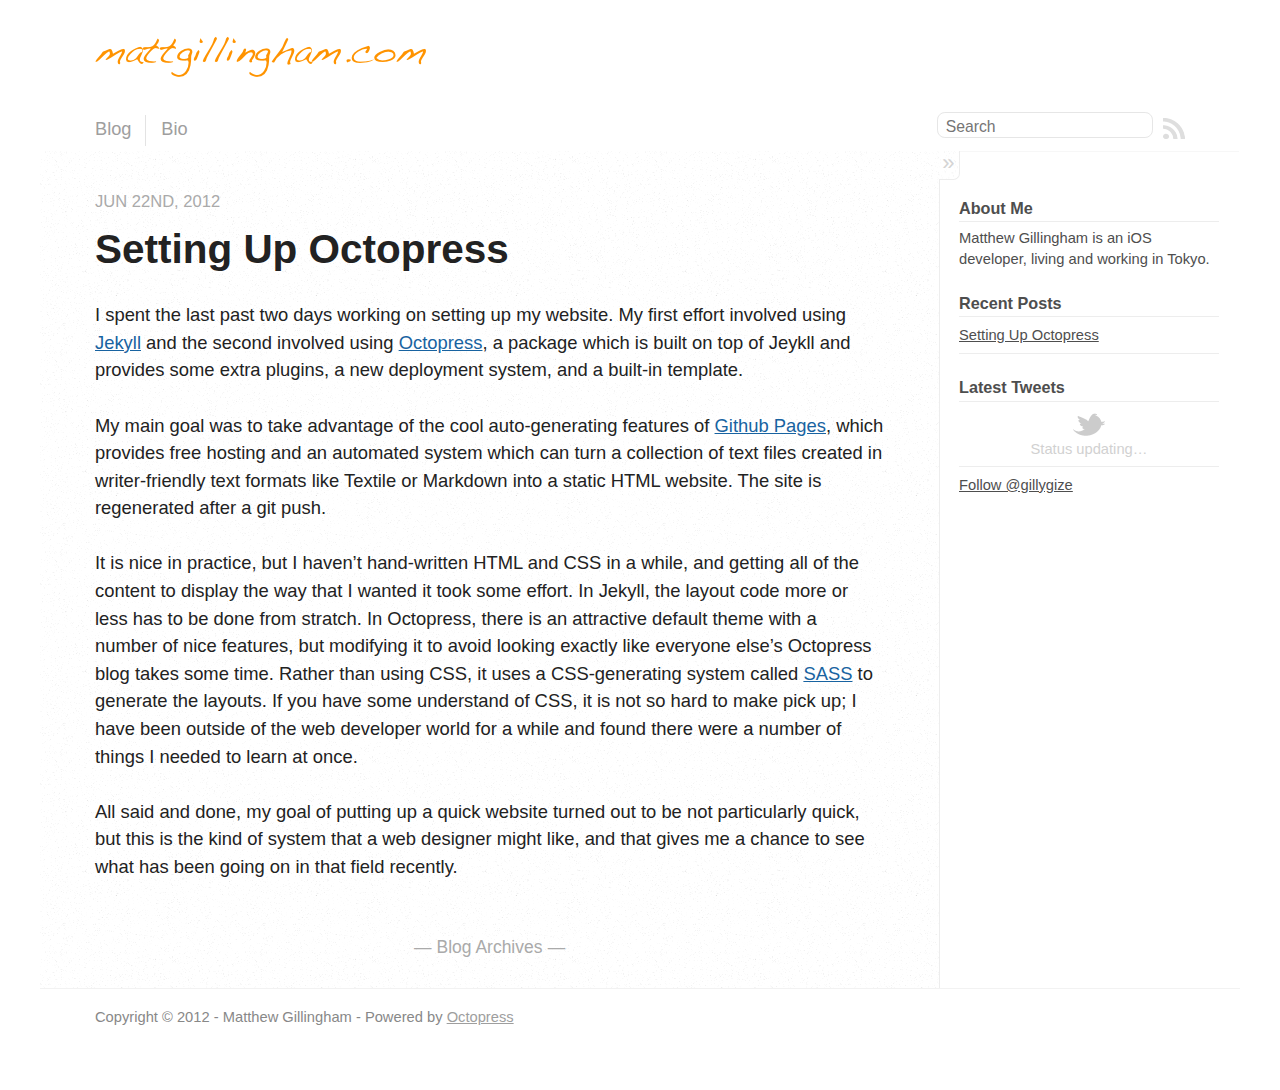
==== commit 5fcb1af9: "Site updated at 2012-06-22 09:41:49 UTC" ====
--- a/index.html
+++ b/index.html
@@ -64,7 +64,6 @@
 <ul class="main-navigation">
   <li><a href="/">Blog</a></li>
   <li><a href="/bio/">Bio</a></li>
-  <li><a href="/blog/archives">Archives</a></li>
 </ul>
 
 </nav>
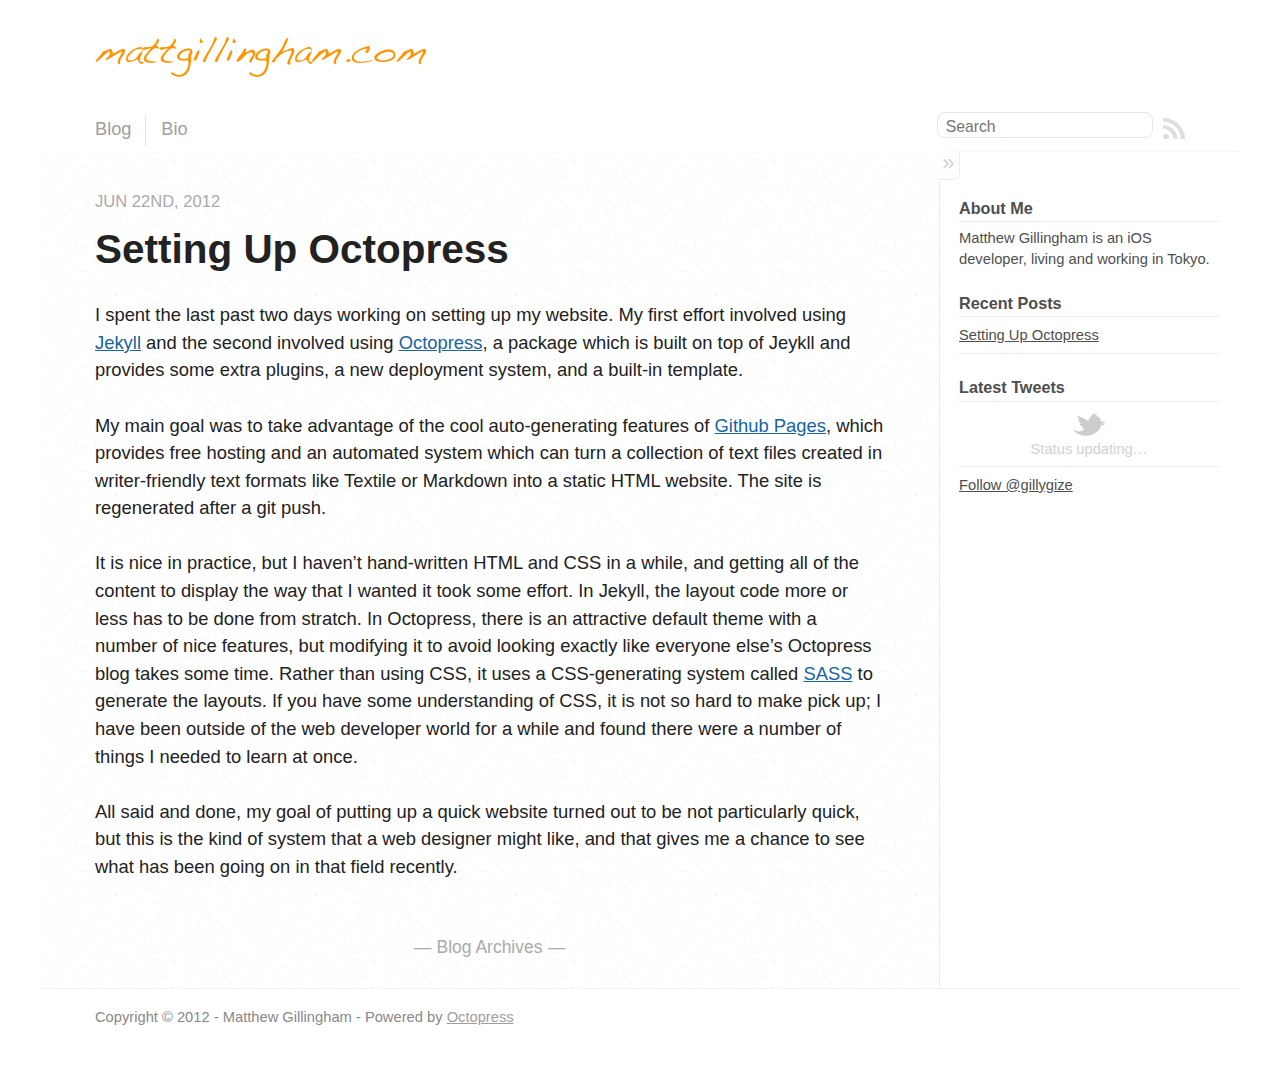
==== commit 38688c0e: "Site updated at 2012-06-22 11:34:22 UTC" ====
--- a/index.html
+++ b/index.html
@@ -104,7 +104,7 @@
 
 <p>My main goal was to take advantage of the cool auto-generating features of <a href="http://pages.github.com/">Github Pages</a>, which provides free hosting and an automated system which can turn a collection of text files created in writer-friendly text formats like Textile or Markdown into a static HTML website.  The site is regenerated after a git push.</p>
 
-<p>It is nice in practice, but I haven&#8217;t hand-written HTML and CSS in a while, and getting all of the content to display the way that I wanted it took some effort.  In Jekyll, the layout code more or less has to be done from stratch.  In Octopress, there is an attractive default theme with a number of nice features, but modifying it to avoid looking exactly like everyone else&#8217;s Octopress blog takes some time.  Rather than using CSS, it uses a CSS-generating system called <a href="http://sass-lang.com/">SASS</a> to generate the layouts.  If you have some understand of CSS, it is not so hard to make pick up; I have been outside of the web developer world for a while and found there were a number of things I needed to learn at once.</p>
+<p>It is nice in practice, but I haven&#8217;t hand-written HTML and CSS in a while, and getting all of the content to display the way that I wanted it took some effort.  In Jekyll, the layout code more or less has to be done from stratch.  In Octopress, there is an attractive default theme with a number of nice features, but modifying it to avoid looking exactly like everyone else&#8217;s Octopress blog takes some time.  Rather than using CSS, it uses a CSS-generating system called <a href="http://sass-lang.com/">SASS</a> to generate the layouts.  If you have some understanding of CSS, it is not so hard to make pick up; I have been outside of the web developer world for a while and found there were a number of things I needed to learn at once.</p>
 
 <p>All said and done, my goal of putting up a quick website turned out to be not particularly quick, but this is the kind of system that a web designer might like, and that gives me a chance to see what has been going on in that field recently.</p>
 </div>
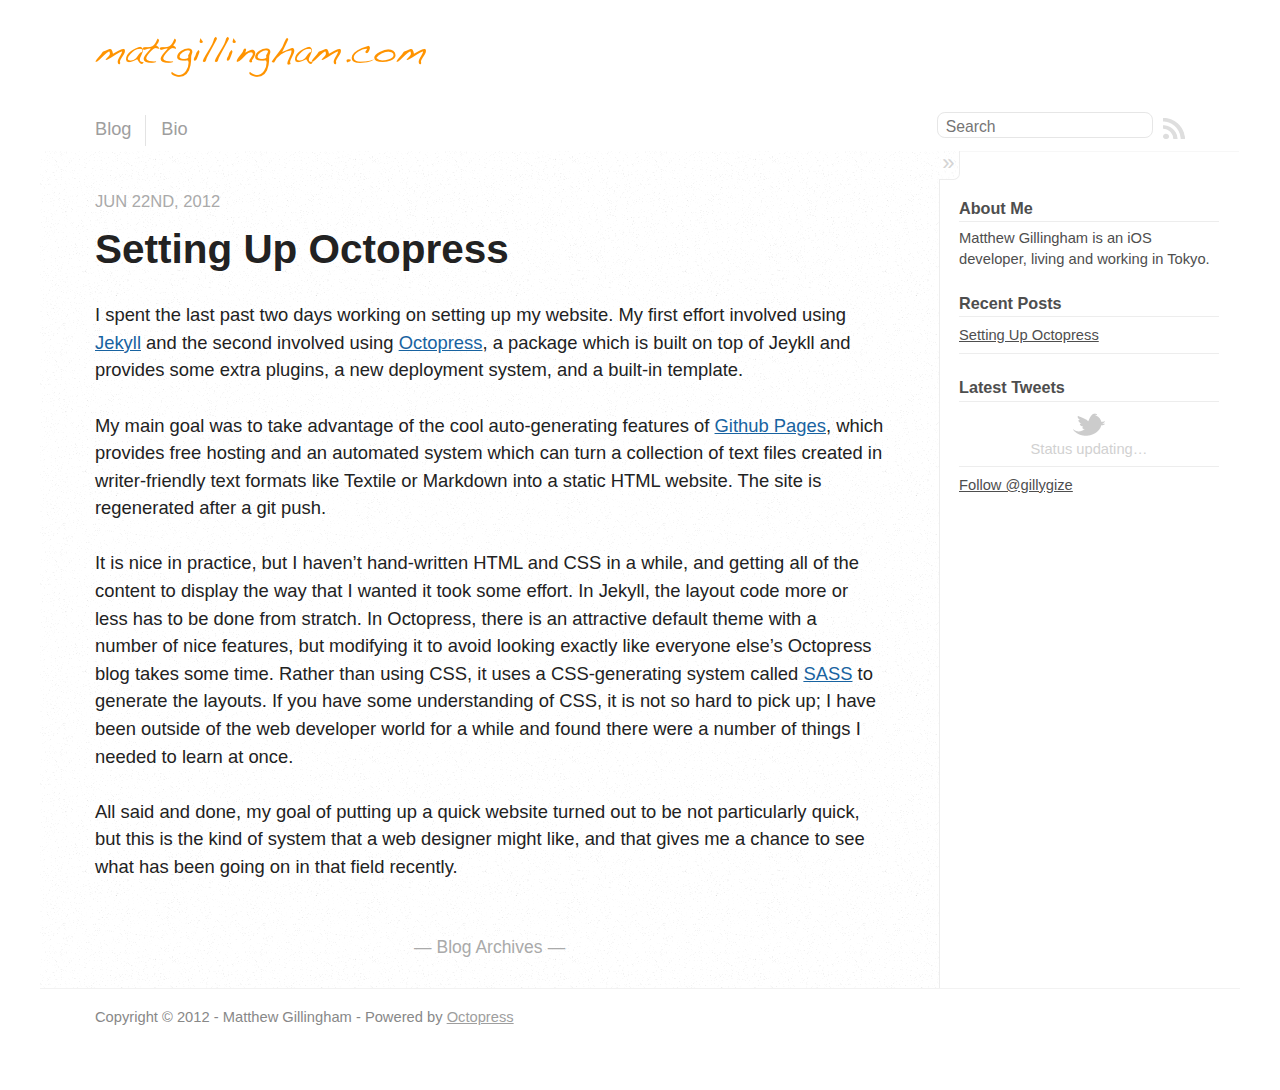
==== commit 4d273f18: "Site updated at 2012-06-22 11:35:14 UTC" ====
--- a/index.html
+++ b/index.html
@@ -104,7 +104,7 @@
 
 <p>My main goal was to take advantage of the cool auto-generating features of <a href="http://pages.github.com/">Github Pages</a>, which provides free hosting and an automated system which can turn a collection of text files created in writer-friendly text formats like Textile or Markdown into a static HTML website.  The site is regenerated after a git push.</p>
 
-<p>It is nice in practice, but I haven&#8217;t hand-written HTML and CSS in a while, and getting all of the content to display the way that I wanted it took some effort.  In Jekyll, the layout code more or less has to be done from stratch.  In Octopress, there is an attractive default theme with a number of nice features, but modifying it to avoid looking exactly like everyone else&#8217;s Octopress blog takes some time.  Rather than using CSS, it uses a CSS-generating system called <a href="http://sass-lang.com/">SASS</a> to generate the layouts.  If you have some understanding of CSS, it is not so hard to make pick up; I have been outside of the web developer world for a while and found there were a number of things I needed to learn at once.</p>
+<p>It is nice in practice, but I haven&#8217;t hand-written HTML and CSS in a while, and getting all of the content to display the way that I wanted it took some effort.  In Jekyll, the layout code more or less has to be done from stratch.  In Octopress, there is an attractive default theme with a number of nice features, but modifying it to avoid looking exactly like everyone else&#8217;s Octopress blog takes some time.  Rather than using CSS, it uses a CSS-generating system called <a href="http://sass-lang.com/">SASS</a> to generate the layouts.  If you have some understanding of CSS, it is not so hard to pick up; I have been outside of the web developer world for a while and found there were a number of things I needed to learn at once.</p>
 
 <p>All said and done, my goal of putting up a quick website turned out to be not particularly quick, but this is the kind of system that a web designer might like, and that gives me a chance to see what has been going on in that field recently.</p>
 </div>
